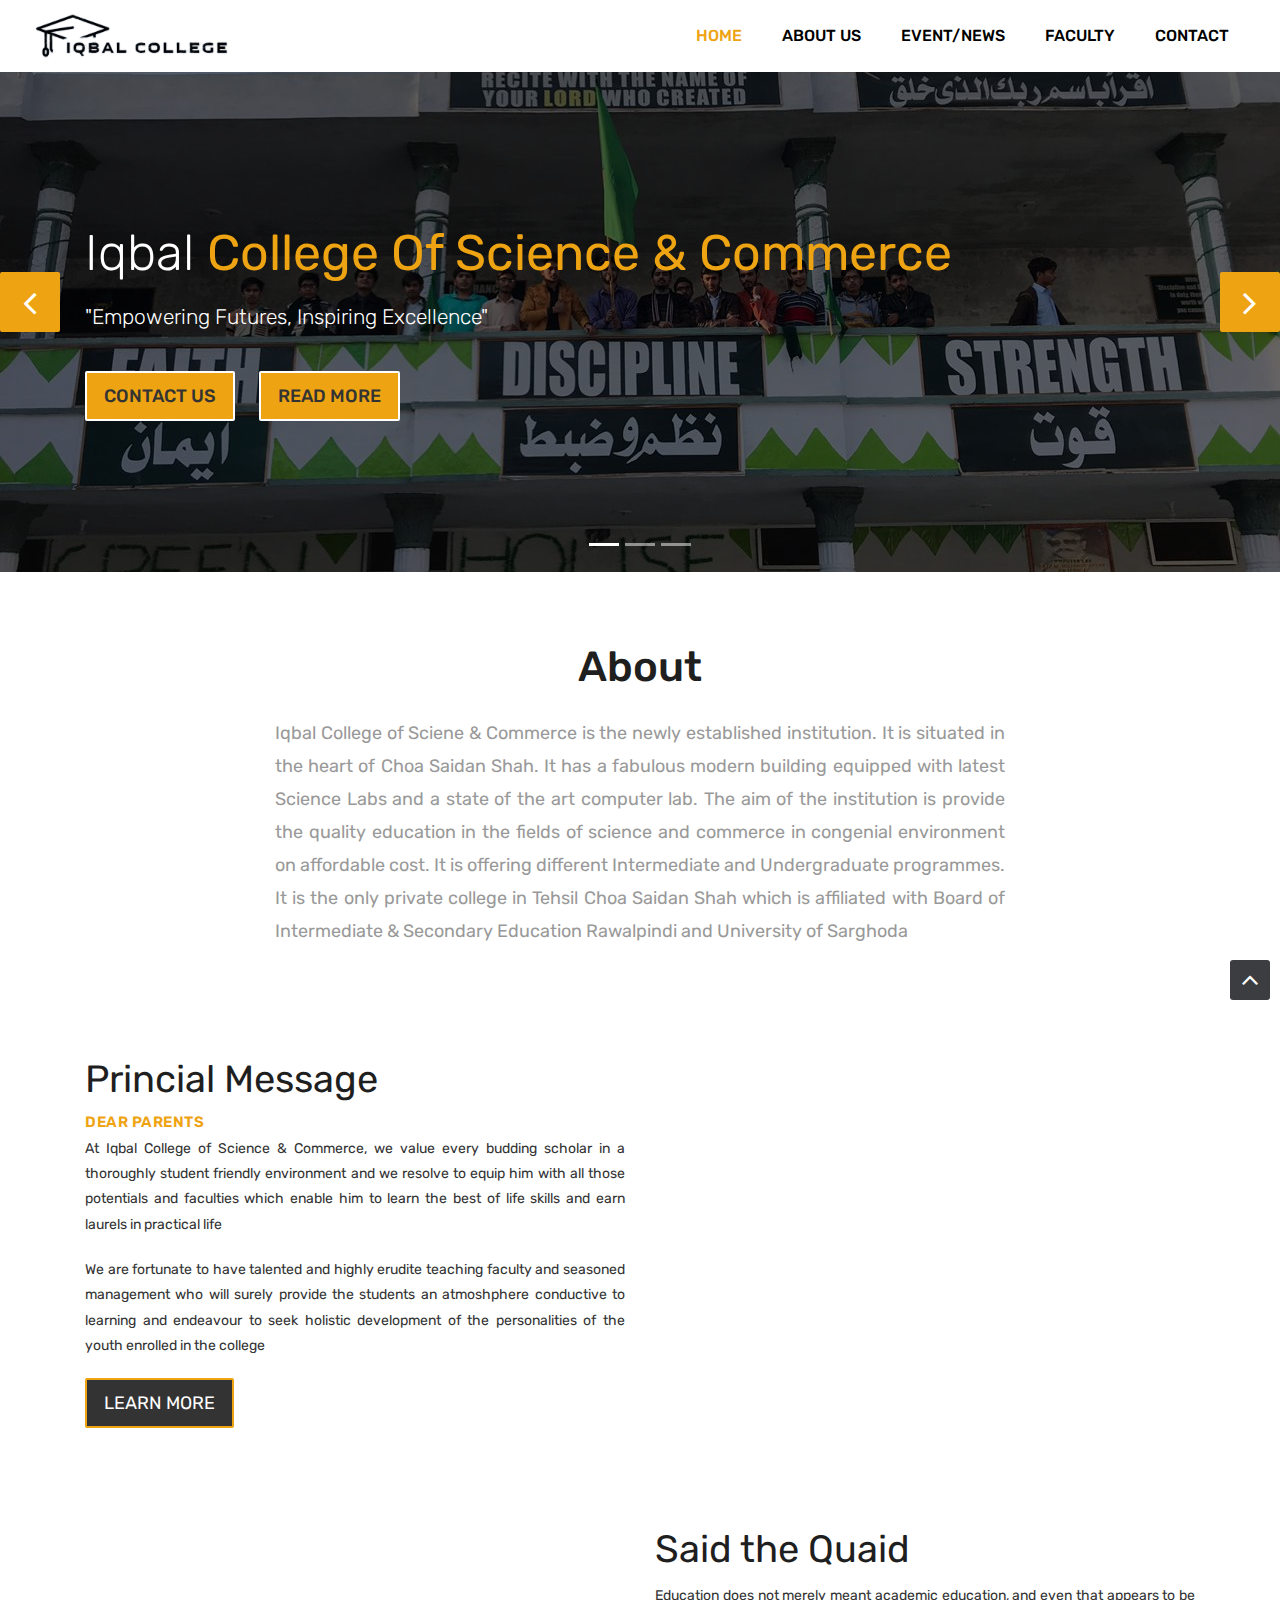
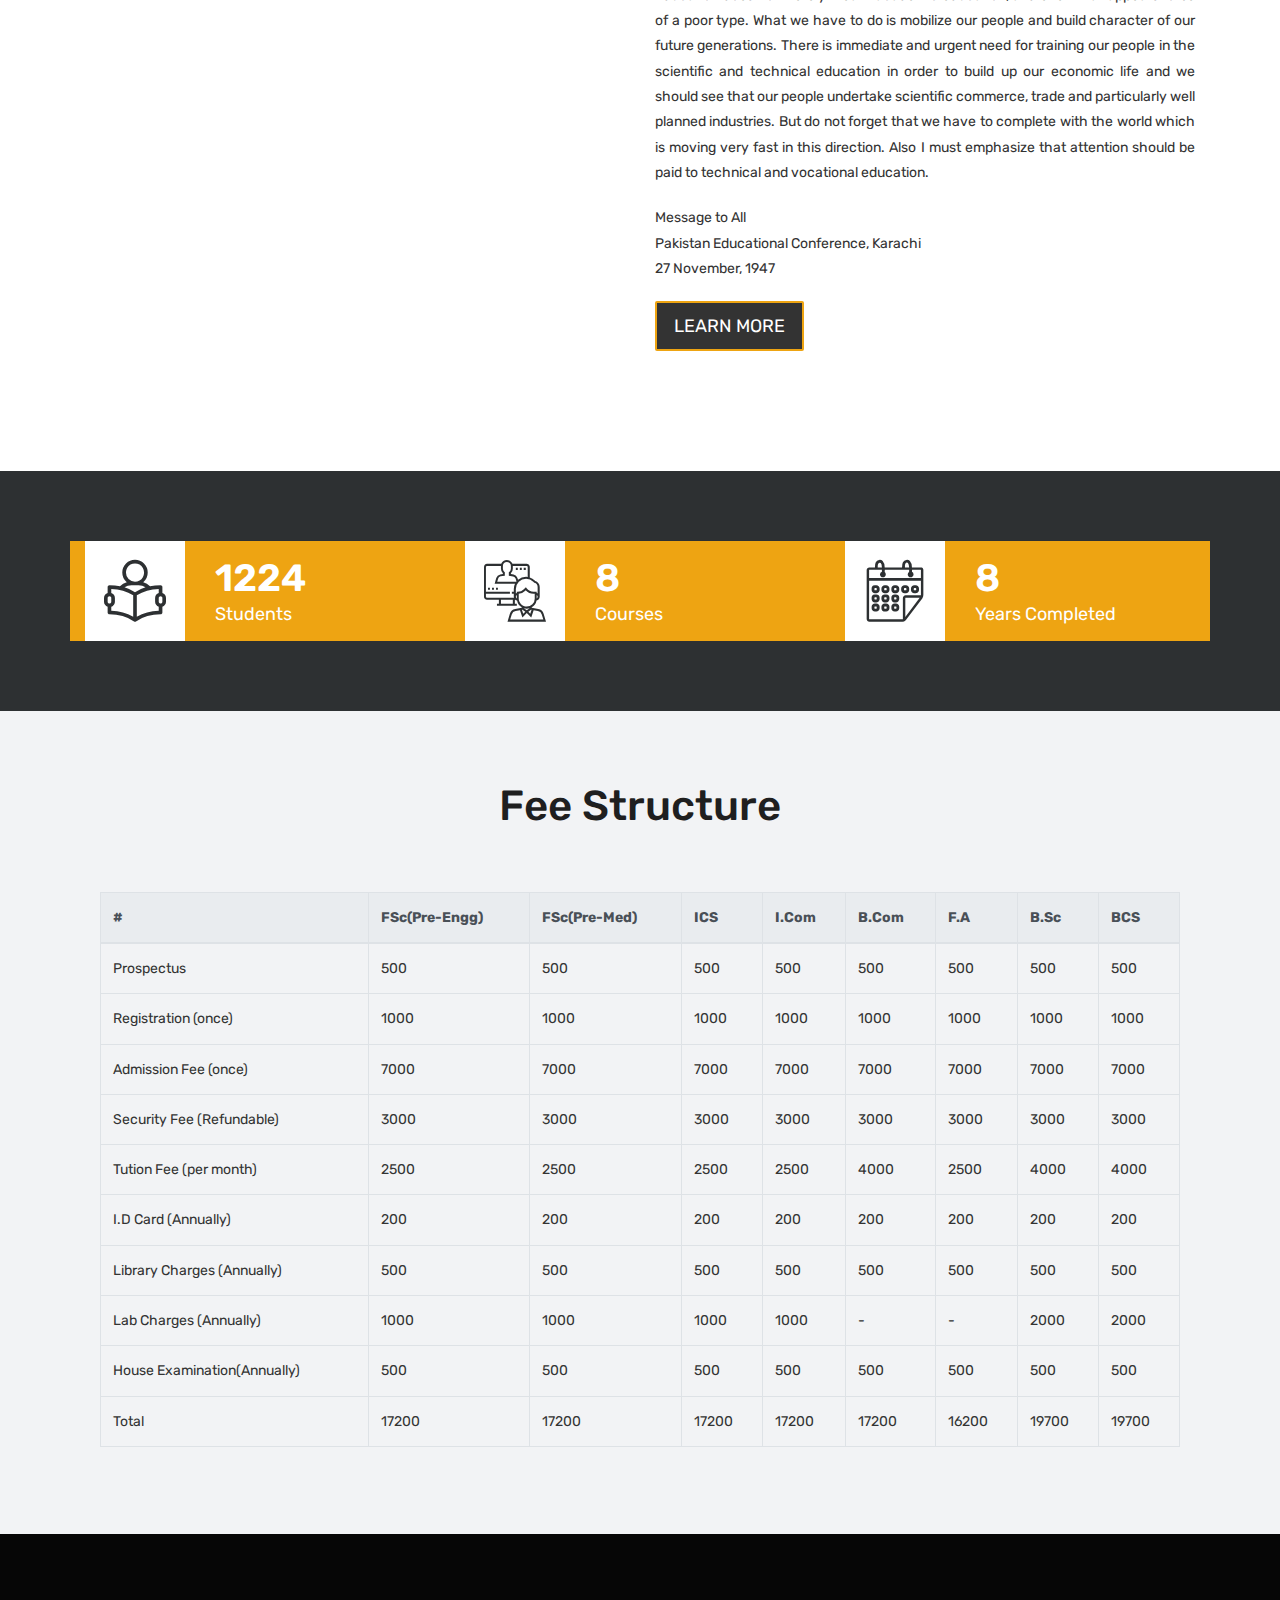
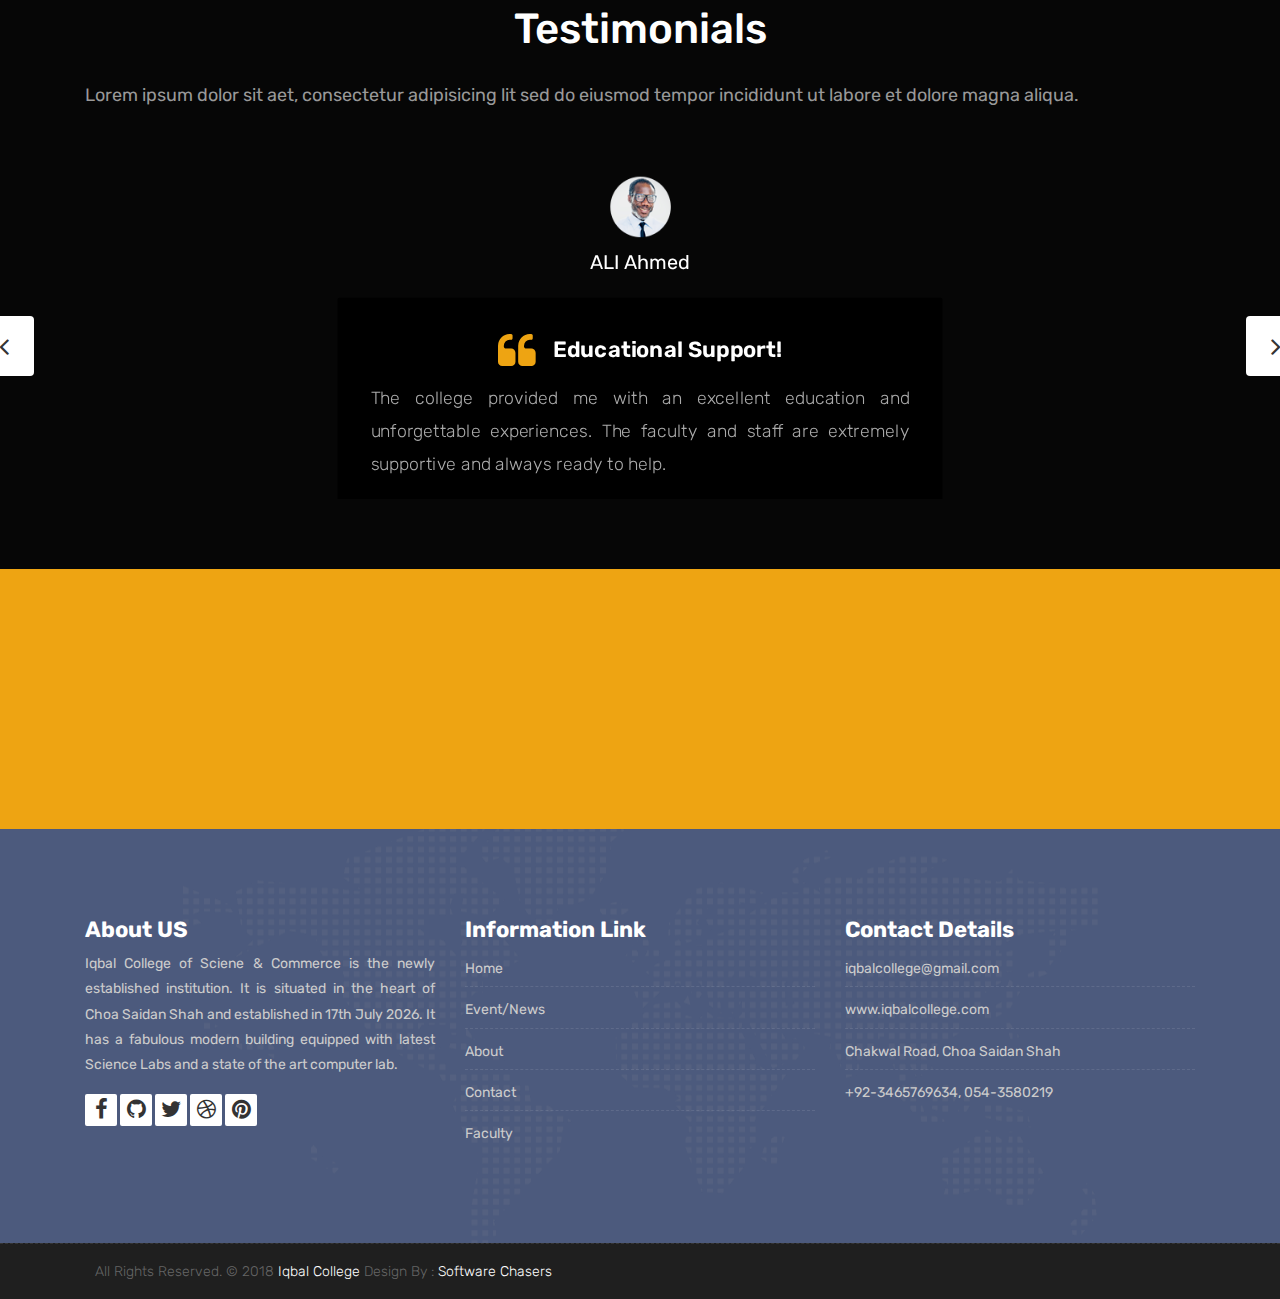
==== index.html @ b876d379 "favicon changed" ====
<!DOCTYPE html>
<html lang="en">

    <!-- Basic -->
    <meta charset="utf-8">
    <meta http-equiv="X-UA-Compatible" content="IE=edge">   
   
    <!-- Mobile Metas -->
    <meta name="viewport" content="width=device-width, initial-scale=1">
 
     <!-- Site Metas -->
    <title>Iqbal College Choa Saidan</title>  
    <meta name="keywords" content="">
    <meta name="description" content="">
    <meta name="author" content="">

    <!-- Site Icons -->
    <link rel="shortcut icon" href="images/logo1.png" type="image/x-icon" />
    <link rel="apple-touch-icon" href="images/apple-touch-icon.png">

    <!-- Bootstrap CSS -->
    <link rel="stylesheet" href="css/bootstrap.min.css">
    <!-- Site CSS -->
    <link rel="stylesheet" href="style.css">
    <!-- ALL VERSION CSS -->
    <link rel="stylesheet" href="css/versions.css">
    <!-- Responsive CSS -->
    <link rel="stylesheet" href="css/responsive.css">
    <!-- Custom CSS -->
    <link rel="stylesheet" href="css/custom.css">

    <!-- Modernizer for Portfolio -->
    <script src="js/modernizer.js"></script>

   

</head>
<body class="host_version"> 

	<!-- Modal -->
	<div class="modal fade" id="login" tabindex="-1" role="dialog" aria-labelledby="myModalLabel">
	  <div class="modal-dialog modal-dialog-centered modal-lg" role="document">
		<div class="modal-content">
			<div class="modal-header tit-up">
				<button type="button" class="close" data-dismiss="modal" aria-hidden="true">&times;</button>
				<h4 class="modal-title">Customer Login</h4>
			</div>
			<div class="modal-body customer-box">
				<!-- Nav tabs -->
				<ul class="nav nav-tabs">
					<li><a class="active" href="#Login" data-toggle="tab">Login</a></li>
					<li><a href="#Registration" data-toggle="tab">Registration</a></li>
				</ul>
				<!-- Tab panes -->
				<div class="tab-content">
					<div class="tab-pane active" id="Login">
						<form role="form" class="form-horizontal">
							<div class="form-group">
								<div class="col-sm-12">
									<input class="form-control" id="email1" placeholder="Name" type="text">
								</div>
							</div>
							<div class="form-group">
								<div class="col-sm-12">
									<input class="form-control" id="exampleInputPassword1" placeholder="Email" type="email">
								</div>
							</div>
							<div class="row">
								<div class="col-sm-10">
									<button type="submit" class="btn btn-light btn-radius btn-brd grd1">
										Submit
									</button>
									<a class="for-pwd" href="javascript:;">Forgot your password?</a>
								</div>
							</div>
						</form>
					</div>
					<div class="tab-pane" id="Registration">
						<form role="form" class="form-horizontal">
							<div class="form-group">
								<div class="col-sm-12">
									<input class="form-control" placeholder="Name" type="text">
								</div>
							</div>
							<div class="form-group">
								<div class="col-sm-12">
									<input class="form-control" id="email" placeholder="Email" type="email">
								</div>
							</div>
							<div class="form-group">
								<div class="col-sm-12">
									<input class="form-control" id="mobile" placeholder="Mobile" type="email">
								</div>
							</div>
							<div class="form-group">
								<div class="col-sm-12">
									<input class="form-control" id="password" placeholder="Password" type="password">
								</div>
							</div>
							<div class="row">							
								<div class="col-sm-10">
									<button type="button" class="btn btn-light btn-radius btn-brd grd1">
										Save &amp; Continue
									</button>
									<button type="button" class="btn btn-light btn-radius btn-brd grd1">
										Cancel</button>
								</div>
							</div>
						</form>
					</div>
				</div>
			</div>
		</div>
	  </div>
	</div>

    <!-- LOADER -->
	<div id="preloader">
		<div class="loader-container">
			<div class="progress-br float shadow">
				<div class="progress__item"></div>
			</div>
		</div>
	</div>
	<!-- END LOADER -->	
	
	<!-- Start header -->
	<header class="top-navbar">
		<nav class="navbar navbar-expand-lg navbar-light bg-light">
			<div class="container-fluid">
				<a class="navbar-brand" href="index.html">
					<img src="images/logo4.png" width="200px" height="50px" alt="" />
				</a>
				<button class="navbar-toggler" type="button" data-toggle="collapse" data-target="#navbars-host" aria-controls="navbars-rs-food" aria-expanded="false" aria-label="Toggle navigation">
					<span class="icon-bar"></span>
                    <span class="icon-bar"></span>
                    <span class="icon-bar"></span>
				</button>
				<div class="collapse navbar-collapse" id="navbars-host">
					<ul class="navbar-nav ml-auto">
						<li class="nav-item active"><a class="nav-link" href="index.html">Home</a></li>
						<li class="nav-item"><a class="nav-link" href="about.html">About Us</a></li>
						<!-- <li class="nav-item dropdown">
							<a class="nav-link dropdown-toggle" href="#" id="dropdown-a" data-toggle="dropdown">Course </a>
							<div class="dropdown-menu" aria-labelledby="dropdown-a">
								<a class="dropdown-item" href="course-grid-2.html">General Science/ICS</a>
								<a class="dropdown-item" href="course-grid-3.html">FSc Pre(engg)</a>
								<a class="dropdown-item" href="course-grid-4.html">FSc Pre(med)</a>
							</div>
						</li> -->
						<li class="nav-item dropdown">
							<a class="nav-link dropdown-toggle" href="#" id="dropdown-a" data-toggle="dropdown">Event/News </a>
							<div class="dropdown-menu" aria-labelledby="dropdown-a">
								<a class="dropdown-item" href="blog.html">News/Events </a>
								<!-- <a class="dropdown-item" href="blog-single.html">Blog single </a> -->
							</div>
						</li>
						<li class="nav-item"><a class="nav-link" href="teachers.html">Faculty</a></li>
						<!-- <li class="nav-item"><a class="nav-link" href="pricing.html">Pricing</a></li> -->
						<li class="nav-item"><a class="nav-link" href="contact.html">Contact</a></li>
					</ul>
					<!-- <ul class="nav navbar-nav navbar-right">
                        <li><a class="hover-btn-new log orange" href="#" data-toggle="modal" data-target="#login"><span>Book Now</span></a></li>
                    </ul> -->
				</div>
			</div>
		</nav>
	</header>
	<!-- End header -->
	
	<div id="carouselExampleControls" class="carousel slide bs-slider box-slider" data-ride="carousel" data-pause="hover" data-interval="false" >
		<!-- Indicators -->
		<ol class="carousel-indicators">
			<li data-target="#carouselExampleControls" data-slide-to="0" class="active"></li>
			<li data-target="#carouselExampleControls" data-slide-to="1"></li>
			<li data-target="#carouselExampleControls" data-slide-to="2"></li>
		</ol>
		<div class="carousel-inner" role="listbox">
			<div class="carousel-item">
				<div id="home" class="first-section" style="background-image:url('images/header1.jpg');">
					<div class="dtab">
						<div class="container">
							<div class="row">
								<div class="col-md-12 col-sm-12 text-right">
									<div class="big-tagline">
										<!-- <h2><strong>Iqbal</strong> College of Science & Commerce</h2>
										<p class="lead">"Empowering Futures, Inspiring Excellence" </p>
											<a href="contact.html" class="hover-btn-new"><span>Contact Us</span></a>
											&nbsp;&nbsp;&nbsp;&nbsp;&nbsp;&nbsp;
											<a href="about.html" class="hover-btn-new"><span>Read More</span></a> -->
									</div>
								</div>
							</div><!-- end row -->            
						</div><!-- end container -->
					</div>
				</div><!-- end section -->
			</div>
			<div class="carousel-item active">
				<div id="home" class="first-section" style="background-image:url('images/header3.jpg');">
					<div class="dtab">
						<div class="container">
							<div class="row">
								<div class="col-md-12 col-sm-12 text-left">
									<div class="big-tagline">
										<h2 data-animation="animated zoomInRight">Iqbal <strong>College of Science & Commerce</strong></h2>
										<p class="lead" data-animation="animated fadeInLeft">"Empowering Futures, Inspiring Excellence"</p>
											<a href="contact.html" class="hover-btn-new"><span>Contact Us</span></a>
											&nbsp;&nbsp;&nbsp;&nbsp;&nbsp;&nbsp;
											<a href="about.html" class="hover-btn-new"><span>Read More</span></a>
									</div>
								</div>
							</div><!-- end row -->            
						</div><!-- end container -->
					</div>
				</div><!-- end section -->
			</div>
			<div class="carousel-item">
				<div id="home" class="first-section" style="background-image:url('images/header2.jpg');">
					<div class="dtab">
						<div class="container">
							<div class="row">
								<div class="col-md-12 col-sm-12 text-center">
									<div class="big-tagline">
										<!-- <h2 data-animation="animated zoomInRight"><strong>Iqbal</strong>College Of Science & Commerce </h2>
										<p class="lead" data-animation="animated fadeInLeft">"Empowering Futures, Inspiring Excellence"</p>
											<a href="contact.html" class="hover-btn-new"><span>Contact Us</span></a>
											&nbsp;&nbsp;&nbsp;&nbsp;&nbsp;&nbsp;
											<a href="about.html" class="hover-btn-new"><span>Read More</span></a> -->
									</div>
								</div>
							</div><!-- end row -->            
						</div><!-- end container -->
					</div>
				</div><!-- end section -->
			</div>
			<!-- Left Control -->
			<a class="new-effect carousel-control-prev" href="#carouselExampleControls" role="button" data-slide="prev">
				<span class="fa fa-angle-left" aria-hidden="true"></span>
				<span class="sr-only">Previous</span>
			</a>

			<!-- Right Control -->
			<a class="new-effect carousel-control-next" href="#carouselExampleControls" role="button" data-slide="next">
				<span class="fa fa-angle-right" aria-hidden="true"></span>
				<span class="sr-only">Next</span>
			</a>
		</div>
	</div>
	
    <div id="overviews" class="section wb">
        <div class="container">
            <div class="section-title row text-center">
                <div class="col-md-8 offset-md-2">
                    <h3>About</h3>
                    <p class="lead">Iqbal College of Sciene & Commerce is the newly established institution. It is situated in the heart of Choa Saidan Shah. It has a fabulous modern building equipped with latest Science Labs and a state of the art computer lab. The aim of the institution is provide the quality education in the fields of science and commerce in congenial environment on affordable cost. It is offering different Intermediate and Undergraduate programmes. It is the only private college in Tehsil Choa Saidan Shah which is affiliated with Board of Intermediate & Secondary Education Rawalpindi and University of Sarghoda</p>
                </div>
            </div><!-- end title -->
        
            <div class="row align-items-center">
                <div class="col-xl-6 col-lg-6 col-md-12 col-sm-12">
                    <div class="message-box">
                    	<h2>Princial Message</h2>
                        <h4>Dear Parents</h4>
                        <p style="text-align: justify;">At Iqbal College of Science & Commerce, we value every budding scholar in a thoroughly student friendly environment and we resolve to equip him with all those potentials and faculties which enable him to learn the best of life skills and earn laurels in practical life</p>

                        <p style="text-align: justify;"> We are fortunate to have talented and highly erudite teaching faculty and seasoned management who will surely provide the students an atmoshphere conductive to learning and endeavour to seek holistic development of the personalities of the youth enrolled in the college </p>

                        <a href="#" class="hover-btn-new orange"><span>Learn More</span></a>
                    </div><!-- end messagebox -->
                </div><!-- end col -->
				
				<div class="col-xl-6 col-lg-6 col-md-12 col-sm-12">
                    <div class="post-media wow fadeIn">
                        <img src="images/principal.png" alt="" class="img-fluid img-rounded">
                    </div><!-- end media -->
                </div><!-- end col -->
			</div>
			<div class="row align-items-center">
				<div class="col-xl-6 col-lg-6 col-md-12 col-sm-12">
                    <div class="post-media wow fadeIn">
                        <img src="images/quaid.png" alt="" class="img-fluid img-rounded">
                    </div><!-- end media -->
                </div><!-- end col -->
				
				<div class="col-xl-6 col-lg-6 col-md-12 col-sm-12">
                    <div class="message-box">
                        <h2>Said the Quaid</h2>
                        <p style="text-align: justify;">Education does not merely meant academic education, and even that appears to be of a poor type. What we have to do is mobilize our people and build character of our future generations. There is immediate and urgent need for training our people in the scientific and technical education in order to build up our economic life and we should see that our people undertake scientific commerce, trade and particularly well planned industries. But do not forget that we have to complete with the world which is moving very fast in this direction. Also I must emphasize that attention should be paid to technical and vocational education.</p>

                        <p> Message to All <br> Pakistan Educational Conference, Karachi<br>
                        27 November, 1947</p>

                        <a href="#" class="hover-btn-new orange"><span>Learn More</span></a>
                    </div><!-- end messagebox -->
                </div><!-- end col -->
				
            </div><!-- end row -->
        </div><!-- end container -->
    </div><!-- end section -->

    <!-- <section class="section lb page-section">
		<div class="container">
			 <div class="section-title row text-center">
                <div class="col-md-8 offset-md-2">
                    <h3>Our history</h3>
                    <p class="lead">Lorem Ipsum dolroin gravida nibh vel velit auctor aliquet. Aenean sollicitudin, lorem quis bibendum auctor, nisi elit consequat ipsum, nec sagittis sem!</p>
                </div>
            </div>
			<div class="timeline">
				<div class="timeline__wrap">
					<div class="timeline__items">
						<div class="timeline__item">
							<div class="timeline__content img-bg-01">
								<h2>2018</h2>
								<p>Lorem ipsum dolor sit amet, consectetur adipiscing elit. Integer dignissim neque condimentum lacus dapibus. Lorem
									ipsum dolor sit amet, consectetur adipiscing elit.</p>
							</div>
						</div>
						<div class="timeline__item">
							<div class="timeline__content img-bg-02">
								<h2>2015</h2>
								<p>Lorem ipsum dolor sit amet, consectetur adipiscing elit. Integer dignissim neque condimentum lacus dapibus. Lorem
									ipsum dolor sit amet, consectetur adipiscing elit.</p>
							</div>
						</div>
						<div class="timeline__item">
							<div class="timeline__content img-bg-03">
								<h2>2014</h2>
								<p>Lorem ipsum dolor sit amet, consectetur adipiscing elit. Integer dignissim neque condimentum lacus dapibus. Lorem
									ipsum dolor sit amet, consectetur adipiscing elit.</p>
							</div>
						</div>
						<div class="timeline__item">
							<div class="timeline__content img-bg-04">
								<h2>2012</h2>
								<p>Lorem ipsum dolor sit amet, consectetur adipiscing elit. Integer dignissim neque condimentum lacus dapibus. Lorem
									ipsum dolor sit amet, consectetur adipiscing elit.</p>
							</div>
						</div>
						<div class="timeline__item">
							<div class="timeline__content img-bg-01">
								<h2>2010</h2>
								<p>Lorem ipsum dolor sit amet, consectetur adipiscing elit. Integer dignissim neque condimentum lacus dapibus. Lorem
									ipsum dolor sit amet, consectetur adipiscing elit.</p>
							</div>
						</div>
						<div class="timeline__item">
							<div class="timeline__content img-bg-02">
								<h2>2007</h2>
								<p>Lorem ipsum dolor sit amet, consectetur adipiscing elit. Integer dignissim neque condimentum lacus dapibus. Lorem
									ipsum dolor sit amet, consectetur adipiscing elit.</p>
							</div>
						</div>
						<div class="timeline__item">
							<div class="timeline__content img-bg-03">
								<h2>2004</h2>
								<p>Lorem ipsum dolor sit amet, consectetur adipiscing elit. Integer dignissim neque condimentum lacus dapibus. Lorem
									ipsum dolor sit amet, consectetur adipiscing elit.</p>
							</div>
						</div>
						<div class="timeline__item">
							<div class="timeline__content img-bg-04">
								<h2>2002</h2>
								<p>Lorem ipsum dolor sit amet, consectetur adipiscing elit. Integer dignissim neque condimentum lacus dapibus. Lorem
									ipsum dolor sit amet, consectetur adipiscing elit.</p>
							</div>
						</div>
					</div>
				</div>
			</div>
		</div>
	</section> -->

	<div class="section cl">
		<div class="container">
			<div class="row text-left stat-wrap">
				<div class="col-md-4 col-sm-4 col-xs-12">
					<span data-scroll class="global-radius icon_wrap effect-1 alignleft"><i class="flaticon-study"></i></span>
					<p class="stat_count">12000</p>
					<h3>Students</h3>
				</div><!-- end col -->

				<div class="col-md-4 col-sm-4 col-xs-12">
					<span data-scroll class="global-radius icon_wrap effect-1 alignleft"><i class="flaticon-online"></i></span>
					<p class="stat_count">8</p>
					<h3>Courses</h3>
				</div><!-- end col -->

				<div class="col-md-4 col-sm-4 col-xs-12">
					<span data-scroll class="global-radius icon_wrap effect-1 alignleft"><i class="flaticon-years"></i></span>
					<p class="stat_count">8</p>
					<h3>Years Completed</h3>
				</div><!-- end col -->
			</div><!-- end row -->
		</div><!-- end container -->
	</div><!-- end section -->

    <div id="plan" class="section lb">
        <div class="container">
            <div class="section-title text-center">
                <h3>Fee Structure</h3>
               <!--  <p>Lorem ipsum dolor sit aet, consectetur adipisicing lit sed do eiusmod tempor incididunt ut labore et dolore magna aliqua. </p> -->
            </div><!-- end title -->

            <!-- <div class="row">
                <div class="col-md-6 offset-md-3">
                    <div class="message-box">
                        <ul class="nav nav-pills nav-stacked" id="myTabs">
                            <li><a class="active" href="#tab1" data-toggle="pill">Science</a></li>
                            <li><a href="#tab2" data-toggle="pill">Arts & Commerce</a></li>
                        </ul>
                    </div>
                </div>
            </div> -->
            <div class="container mt-5">
			    <div class="table-responsive">
			        <table class="table table-bordered table-hover">
			            <thead class="thead-light">
			                <tr>
			                    <th>#</th>
			                    <th>FSc(Pre-Engg)</th>
			                    <th>FSc(Pre-Med)</th>
			                    <th>ICS</th>
			                    <th>I.Com</th>
			                    <th>B.Com</th>
			                    <th>F.A</th>
			                    <th>B.Sc</th>
			                    <th>BCS</th>
			                </tr>
			            </thead>
			            <tbody>
			                <tr>
			                    <td>Prospectus</td>
			                    <td>500</td>
			                    <td>500</td>
			                    <td>500</td>
			                    <td>500</td>
			                    <td>500</td>
			                    <td>500</td>
			                    <td>500</td>
			                    <td>500</td>
			                </tr>
			                <tr>
			                    <td>Registration (once)</td>
			                    <td>1000</td>
			                    <td>1000</td>
			                    <td>1000</td>
			                    <td>1000</td>
			                    <td>1000</td>
			                    <td>1000</td>
			                    <td>1000</td>
			                    <td>1000</td>
			                </tr>
			                <tr>
			                    <td>Admission Fee (once)</td>
			                    <td>7000</td>
			                    <td>7000</td>
			                    <td>7000</td>
			                    <td>7000</td>
			                    <td>7000</td>
			                    <td>7000</td>
			                    <td>7000</td>
			                    <td>7000</td>
			                </tr>
			                <tr>
			                    <td>Security Fee (Refundable)</td>
			                    <td>3000</td>
			                    <td>3000</td>
			                    <td>3000</td>
			                    <td>3000</td>
			                    <td>3000</td>
			                    <td>3000</td>
			                    <td>3000</td>
			                    <td>3000</td>
			                </tr>
			                <tr>
			                    <td>Tution Fee (per month)</td>
			                    <td>2500</td>
			                    <td>2500</td>
			                    <td>2500</td>
			                    <td>2500</td>
			                    <td>4000</td>
			                    <td>2500</td>
			                    <td>4000</td>
			                    <td>4000</td>
			                </tr>
			                <tr>
			                    <td>I.D Card (Annually)</td>
			                    <td>200</td>
			                    <td>200</td>
			                    <td>200</td>
			                    <td>200</td>
			                    <td>200</td>
			                    <td>200</td>
			                    <td>200</td>
			                    <td>200</td>
			                </tr>
			                <tr>
			                    <td>Library Charges (Annually)</td>
			                    <td>500</td>
			                    <td>500</td>
			                    <td>500</td>
			                    <td>500</td>
			                    <td>500</td>
			                    <td>500</td>
			                    <td>500</td>
			                    <td>500</td>
			                </tr>
			                <tr>
			                    <td>Lab Charges (Annually)</td>
			                    <td>1000</td>
			                    <td>1000</td>
			                    <td>1000</td>
			                    <td>1000</td>
			                    <td>-</td>
			                    <td>-</td>
			                    <td>2000</td>
			                    <td>2000</td>
			                </tr>
			                <tr>
			                    <td>House Examination(Annually)</td>
			                    <td>500</td>
			                    <td>500</td>
			                    <td>500</td>
			                    <td>500</td>
			                    <td>500</td>
			                    <td>500</td>
			                    <td>500</td>
			                    <td>500</td>
			                </tr>
			                <tr>
			                    <td>Total</td>
			                    <td>17200</td>
			                    <td>17200</td>
			                    <td>17200</td>
			                    <td>17200</td>
			                    <td>17200</td>
			                    <td>16200</td>
			                    <td>19700</td>
			                    <td>19700</td>			                			                   
			                </tr>
			                <!-- Add more rows as needed -->
			            </tbody>
			        </table>
			    </div>
			</div>

           <!--  <hr class="invis"> -->

            <div class="row">
                <div class="col-md-12">
                    <div class="tab-content">
                        <div class="tab-pane active fade show" id="tab1">
                            <div class="row text-center">
                                <div class="col-md-4">
                                    <div class="pricing-table pricing-table-highlighted">
                                       <!--  <div class="pricing-table-header grd1">
                                            <h2>FSc(Pre Engg)</h2>
                                            <h3>per month & admission charges</h3>
                                        </div>
                                        <div class="pricing-table-space"></div>
                                        <div class="pricing-table-features">
                                            <p> <i class="fa fa-envelope-o"> </i> <strong>500 |</strong> Prospectus</p>
                                            <p><i class="fa fa-rocket"></i> <strong>1000 |</strong> Registration(once)</p>
                                            <p><i class="fa fa-database"></i> <strong>7000 |</strong> Admission Fee(once)</p>
                                            <p>y<strong>3000 |</strong> Security Refundable</p>
                                            <p><i class="fa fa-life-ring"></i> <strong>2500 |</strong> Tution Fee(per month)</p>
                                            <p><i class="fa fa-life-ring"></i> <strong> 200 |</strong> ID Card(annually)</p>
                                            <p><i class="fa fa-life-ring"></i> <strong>1000 |</strong> Seminars & Workshop (annually)</p>
                                            <p><i class="fa fa-life-ring"></i> <strong>500 |</strong> Library (annually)</p>
                                            <p><i class="fa fa-life-ring"></i> <strong>1000 |</strong> Lab Charges(annually)</p>
                                            <p><i class="fa fa-life-ring"></i> <strong>500 |</strong>Examination(annually)</p>
                                            <p><i class="fa fa-life-ring"></i> <strong>17200 |</strong> Total</p>
                                        </div>
                                        <div class="pricing-table-sign-up">
                                            <a href="#" class="hover-btn-new orange"><span>Order Now</span></a>
                                        </div> -->
                                    </div>
                                </div>
                                <div class="col-md-4">
                                    <div class="pricing-table pricing-table-highlighted">
                                        <!-- <div class="pricing-table-header grd1">
                                            <h2>FSc(pre med)</h2>
                                            <h3>per month & admission charges</h3>
                                        </div>
                                        <div class="pricing-table-space"></div>
                                       <div class="pricing-table-features">
                                            <p> <i class="fa fa-envelope-o"> </i> <strong>500 |</strong> Prospectus</p>
                                            <p><i class="fa fa-rocket"></i> <strong>1000 |</strong> Registration(once)</p>
                                            <p><i class="fa fa-database"></i> <strong>7000 |</strong> Admission Fee(once)</p>
                                            <p><i class="fa fa-link"></i> <strong>3000 |</strong> Security Refundable</p>
                                            <p><i class="fa fa-life-ring"></i> <strong>2500 |</strong> Tution Fee(per month)</p>
                                            <p><i class="fa fa-life-ring"></i> <strong> 200 |</strong> ID Card(annually)</p>
                                            <p><i class="fa fa-life-ring"></i> <strong>1000 |</strong> Seminars & Workshop (annually)</p>
                                            <p><i class="fa fa-life-ring"></i> <strong>500 |</strong> Library (annually)</p>
                                            <p><i class="fa fa-life-ring"></i> <strong>1000 |</strong> Lab Charges(annually)</p>
                                            <p><i class="fa fa-life-ring"></i> <strong>500 |</strong>Examination(annually)</p>
                                            <p><i class="fa fa-life-ring"></i> <strong>17200 |</strong> Total</p>
                                        </div>
                                        <div class="pricing-table-sign-up">
                                            <a href="#" class="hover-btn-new orange"><span>Order Now</span></a>
                                        </div> -->
                                    </div>
                                </div>

                                <div class="col-md-4">
                                    <div class="pricing-table pricing-table-highlighted">
                                       <!--  <div class="pricing-table-header grd1">
                                            <h2>$85</h2>
                                            <h3>per month</h3>
                                        </div>
                                        <div class="pricing-table-space"></div>
                                        <div class="pricing-table-features">
                                            <p><i class="fa fa-envelope-o"></i> <strong>250</strong> Email Addresses</p>
                                            <p><i class="fa fa-rocket"></i> <strong>125GB</strong> of Storage</p>
                                            <p><i class="fa fa-database"></i> <strong>140</strong> Databases</p>
                                            <p><i class="fa fa-link"></i> <strong>60</strong> Domains</p>
                                            <p><i class="fa fa-life-ring"></i> <strong>24/7 Unlimited</strong> Support</p>
                                        </div>
                                        <div class="pricing-table-sign-up">
                                            <a href="#" class="hover-btn-new orange"><span>Order Now</span></a>
                                        </div> -->
                                    </div>
                                </div>
                            </div>
                        </div>

                        <div class="tab-pane fade" id="tab2">
                            <div class="row text-center">
                                <div class="col-md-4">
                                    <div class="pricing-table pricing-table-highlighted">
                                       <!--  <div class="pricing-table-header grd1">
                                            <h2>$477</h2>
                                            <h3>Year</h3>
                                        </div>
                                        <div class="pricing-table-space"></div>
                                        <div class="pricing-table-features">
                                            <p><i class="fa fa-envelope-o"></i> <strong>250</strong> Email Addresses</p>
                                            <p><i class="fa fa-rocket"></i> <strong>125GB</strong> of Storage</p>
                                            <p><i class="fa fa-database"></i> <strong>140</strong> Databases</p>
                                            <p><i class="fa fa-link"></i> <strong>60</strong> Domains</p>
                                            <p><i class="fa fa-life-ring"></i> <strong>24/7 Unlimited</strong> Support</p>
                                        </div>
                                        <div class="pricing-table-sign-up">
                                            <a href="#" class="hover-btn-new orange"><span>Order Now</span></a>
                                        </div> -->
                                    </div>
                                </div>
                                <div class="col-md-4">
                                    <div class="pricing-table pricing-table-highlighted">
                                       <!--  <div class="pricing-table-header grd1">
                                            <h2>$485</h2>
                                            <h3>Year</h3>
                                        </div>
                                        <div class="pricing-table-space"></div>
                                        <div class="pricing-table-features">
                                            <p><i class="fa fa-envelope-o"></i> <strong>150</strong> Email Addresses</p>
                                            <p><i class="fa fa-rocket"></i> <strong>65GB</strong> of Storage</p>
                                            <p><i class="fa fa-database"></i> <strong>60</strong> Databases</p>
                                            <p><i class="fa fa-link"></i> <strong>30</strong> Domains</p>
                                            <p><i class="fa fa-life-ring"></i> <strong>24/7 Unlimited</strong> Support</p>
                                        </div>
                                        <div class="pricing-table-sign-up">
                                            <a href="#" class="hover-btn-new orange"><span>Order Now</span></a>
                                        </div> -->
                                    </div>
                                </div>

                                <div class="col-md-4">
                                    <div class="pricing-table pricing-table-highlighted">
                                        <!-- <div class="pricing-table-header grd1">
                                            <h2>$500</h2>
                                            <h3>Year</h3>
                                        </div>
                                        <div class="pricing-table-space"></div>
                                        <div class="pricing-table-features">
                                            <p><i class="fa fa-envelope-o"></i> <strong>250</strong> Email Addresses</p>
                                            <p><i class="fa fa-rocket"></i> <strong>125GB</strong> of Storage</p>
                                            <p><i class="fa fa-database"></i> <strong>140</strong> Databases</p>
                                            <p><i class="fa fa-link"></i> <strong>60</strong> Domains</p>
                                            <p><i class="fa fa-life-ring"></i> <strong>24/7 Unlimited</strong> Support</p>
                                        </div>
                                        <div class="pricing-table-sign-up">
                                            <a href="#" class="hover-btn-new orange"><span>Order Now</span></a>
                                        </div> -->
                                    </div>
                                </div>
                            </div>>
                        </div>
                    </div>
                </div>
            </div>
        </div>
    </div>

    <div id="testimonials" class="parallax section db parallax-off" style="background-image:url('images/sports2.jpg');">
        <div class="container">
            <div class="section-title text-center">
                <h3>Testimonials</h3>
                <p>Lorem ipsum dolor sit aet, consectetur adipisicing lit sed do eiusmod tempor incididunt ut labore et dolore magna aliqua. </p>
            </div><!-- end title -->

            <div class="row">
                <div class="col-md-12 col-sm-12">
                    <div class="testi-carousel owl-carousel owl-theme">
                        <div class="testimonial clearfix">
							<div class="testi-meta">
                                <img src="images/testi_01.png" alt="" class="img-fluid">
                                <h4>ALI Ahmed </h4>
                            </div>
                            <div class="desc">
                                <h3><i class="fa fa-quote-left"></i> Educational Support!</h3>
                                <p class="lead">The college provided me with an excellent education and unforgettable experiences. The faculty and staff are extremely supportive and always ready to help.</p>
                            </div>
                            <!-- end testi-meta -->
                        </div>
                        <!-- end testimonial -->

                        <div class="testimonial clearfix">
							<div class="testi-meta">
                                <img src="images/testi_02.png" alt="" class="img-fluid">
                                <h4>Asad Ali </h4>
                            </div>
                            <div class="desc">
                                <h3><i class="fa fa-quote-left"></i> Environment Friendly!</h3>
                                <p class="lead">I had the best time of my life here. The campus is beautiful, and there are so many opportunities for personal and professional growth.</p>
                            </div>
                            <!-- end testi-meta -->
                        </div>
                        <!-- end testimonial -->

                        <div class="testimonial clearfix">
							<div class="testi-meta">
                                <img src="images/testi_03.png" alt="" class="img-fluid ">
                                <h4>Mudassar Asghar </h4>
                            </div>
                            <div class="desc">
                                <h3><i class="fa fa-quote-left"></i> Great & Talented Team!</h3>
                                <p class="lead">The master-builder of human happines no one rejects, dislikes avoids pleasure itself, because it is very pursue pleasure. </p>
                            </div>
                            <!-- end testi-meta -->
                        </div>
                        <!-- end testimonial -->
                    </div><!-- end carousel -->
                </div><!-- end col -->
            </div><!-- end row -->
        </div><!-- end container -->
    </div><!-- end section -->

    <div class="parallax section dbcolor">
        <div class="container">
            <div class="row logos">
                <div class="col-md-2 col-sm-2 col-xs-6 wow fadeInUp">
                    <a href="#"><img src="images/header3.jpg" alt="" class="img-repsonsive"></a>
                </div>
                <div class="col-md-2 col-sm-2 col-xs-6 wow fadeInUp">
                    <a href="#"><img src="images/header2.jpg" alt="" class="img-repsonsive"></a>
                </div>
                <div class="col-md-2 col-sm-2 col-xs-6 wow fadeInUp">
                    <a href="#"><img src="images/sports1.jpg" alt="" class="img-repsonsive"></a>
                </div>
                <div class="col-md-2 col-sm-2 col-xs-6 wow fadeInUp">
                    <a href="#"><img src="images/sports2.jpg" alt="" class="img-repsonsive"></a>
                </div>
                <div class="col-md-2 col-sm-2 col-xs-6 wow fadeInUp">
                    <a href="#"><img src="images/sports3.jpg" alt="" class="img-repsonsive"></a>
                </div>
                <div class="col-md-2 col-sm-2 col-xs-6 wow fadeInUp">
                    <a href="#"><img src="images/sports4.jpg" alt="" class="img-repsonsive"></a>
                </div>
            </div><!-- end row -->
        </div><!-- end container -->
    </div><!-- end section -->

    <footer class="footer">
        <div class="container">
            <div class="row">
                <div class="col-lg-4 col-md-4 col-xs-12">
                    <div class="widget clearfix">
                        <div class="widget-title">
                            <h3>About US</h3>
                        </div>
                        <p> Iqbal College of Sciene & Commerce is the newly established institution. It is situated in the heart of Choa Saidan Shah and established in 17th July 2026. It has a fabulous modern building equipped with latest Science Labs and a state of the art computer lab.</p>   
						<div class="footer-right">
							<ul class="footer-links-soi">
								<li><a href="#"><i class="fa fa-facebook"></i></a></li>
								<li><a href="#"><i class="fa fa-github"></i></a></li>
								<li><a href="#"><i class="fa fa-twitter"></i></a></li>
								<li><a href="#"><i class="fa fa-dribbble"></i></a></li>
								<li><a href="#"><i class="fa fa-pinterest"></i></a></li>
							</ul><!-- end links -->
						</div>						
                    </div><!-- end clearfix -->
                </div><!-- end col -->

				<div class="col-lg-4 col-md-4 col-xs-12">
                    <div class="widget clearfix">
                        <div class="widget-title">
                            <h3>Information Link</h3>
                        </div>
                        <ul class="footer-links">
                            <li><a href="index.html">Home</a></li>
                            <li><a href="blog.html">Event/News</a></li>
                            <!-- <li><a href="#">Pricing</a></li> -->
							<li><a href="about.html">About</a></li>
							<li><a href="contact.html">Contact</a></li>
							<li><a href="teachers.html">Faculty</a></li>
                        </ul><!-- end links -->
                    </div><!-- end clearfix -->
                </div><!-- end col -->
				
                <div class="col-lg-4 col-md-4 col-xs-12">
                    <div class="widget clearfix">
                        <div class="widget-title">
                            <h3>Contact Details</h3>
                        </div>

                        <ul class="footer-links">
                            <li><a href="mailto:#">iqbalcollege@gmail.com</a></li>
                            <li><a href="#">www.iqbalcollege.com</a></li>
                            <li>Chakwal Road, Choa Saidan Shah</li>
                            <li>+92-3465769634, 054-3580219</li>
                        </ul><!-- end links -->
                    </div><!-- end clearfix -->
                </div><!-- end col -->
				
            </div><!-- end row -->
        </div><!-- end container -->
    </footer><!-- end footer -->

    <div class="copyrights">
        <div class="container">
            <div class="footer-distributed">
                <div class="footer-center">                   
                    <p class="footer-company-name">All Rights Reserved. &copy; 2018 <a href="index.html">Iqbal College</a> Design By : <a href="">Software Chasers</a></p>
                </div>
            </div>
        </div><!-- end container -->
    </div><!-- end copyrights -->

    <a href="#" id="scroll-to-top" class="dmtop global-radius"><i class="fa fa-angle-up"></i></a>

    <!-- ALL JS FILES -->
    <script src="js/all.js"></script>
    <!-- ALL PLUGINS -->
    <script src="js/custom.js"></script>
	<script src="js/timeline.min.js"></script>
	<script>
		timeline(document.querySelectorAll('.timeline'), {
			forceVerticalMode: 700,
			mode: 'horizontal',
			verticalStartPosition: 'left',
			visibleItems: 4
		});
	</script>
</body>
</html>
---- style.css ----
/*------------------------------------------------------------------
    IMPORT FONTS
-------------------------------------------------------------------*/

@import url('https://fonts.googleapis.com/css?family=Rubik:300,300i,400,400i,500,500i,700,700i,900,900i');

/*------------------------------------------------------------------
    IMPORT FILES
-------------------------------------------------------------------*/

@import url(css/animate.css);
@import url(css/animate.min.css);
@import url(css/bootstrap-touch-slider.css);
@import url(css/flaticon.css);
@import url(css/timeline.min.css);
@import url(css/prettyPhoto.css);
@import url(css/owl.carousel.css);
@import url(css/font-awesome.min.css);

/*------------------------------------------------------------------
    SKELETON
-------------------------------------------------------------------*/

body {
    color: #333333;
    font-size: 14px;
    font-family: 'Rubik', sans-serif;
    line-height: 1.80857;
}

body.demos .section {
    background: url(images/bg.png) repeat top center #f2f3f5;
}

body.demos .section-title img {
    max-width: 280px;
    display: block;
    margin: 10px auto;
}

body.demos .service-widget h3 {
    border-bottom: 1px solid #ededed;
    font-size: 18px;
    padding: 20px 0;
    background-color: #ffffff;
}

body.demos .service-widget {
    margin: 0 0 30px;
    padding: 30px;
    background-color: #fff
}

body.demos .container-fluid {
    max-width: 1080px
}

html, body{
	height: 100%;
}


a {
    color: #1f1f1f;
    text-decoration: none !important;
    outline: none !important;
    -webkit-transition: all .3s ease-in-out;
    -moz-transition: all .3s ease-in-out;
    -ms-transition: all .3s ease-in-out;
    -o-transition: all .3s ease-in-out;
    transition: all .3s ease-in-out;
}

h1,
h2,
h3,
h4,
h5,
h6 {
    letter-spacing: 0;
    font-weight: normal;
    position: relative;
    padding: 0 0 10px 0;
    font-weight: normal;
    line-height: 120% !important;
    color: #1f1f1f;
    margin: 0
}

h1 {
    font-size: 24px
}

h2 {
    font-size: 22px
}

h3 {
    font-size: 18px
}

h4 {
    font-size: 16px
}

h5 {
    font-size: 14px
}

h6 {
    font-size: 13px
}

h1 a,
h2 a,
h3 a,
h4 a,
h5 a,
h6 a {
    color: #212121;
    text-decoration: none!important;
    opacity: 1
}

h1 a:hover,
h2 a:hover,
h3 a:hover,
h4 a:hover,
h5 a:hover,
h6 a:hover {
    opacity: .8
}

a {
    color: #1f1f1f;
    text-decoration: none;
    outline: none;
}

a,
.btn {
    text-decoration: none !important;
    outline: none !important;
    -webkit-transition: all .3s ease-in-out;
    -moz-transition: all .3s ease-in-out;
    -ms-transition: all .3s ease-in-out;
    -o-transition: all .3s ease-in-out;
    transition: all .3s ease-in-out;
}

.btn-custom {
    margin-top: 20px;
    background-color: transparent !important;
    border: 2px solid #ddd;
    padding: 12px 40px;
    font-size: 16px;
}

.lead {
    font-size: 18px;
    line-height: 30px;
    color: #767676;
    margin: 0;
    padding: 0;
    text-align: justify;
}

blockquote {
    margin: 20px 0 20px;
    padding: 30px;
}


/*------------------------------------------------------------------
    WP CORE
-------------------------------------------------------------------*/

.first {
    clear: both
}

.last {
    margin-right: 0
}

.alignnone {
    margin: 5px 20px 20px 0;
}

.aligncenter,
div.aligncenter {
    display: block;
    margin: 5px auto 5px auto;
}

.alignright {
    float: right;
    margin: 10px 0 20px 20px;
}

.alignleft {
    float: left;
    margin: 10px 20px 20px 0;
}

a img.alignright {
    float: right;
    margin: 10px 0 20px 20px;
}

a img.alignnone {
    margin: 10px 20px 20px 0;
}

a img.alignleft {
    float: left;
    margin: 10px 20px 20px 0;
}

a img.aligncenter {
    display: block;
    margin-left: auto;
    margin-right: auto
}

.wp-caption {
    background: #fff;
    border: 1px solid #f0f0f0;
    max-width: 96%;
    /* Image does not overflow the content area */
    padding: 5px 3px 10px;
    text-align: center;
}

.wp-caption.alignnone {
    margin: 5px 20px 20px 0;
}

.wp-caption.alignleft {
    margin: 5px 20px 20px 0;
}

.wp-caption.alignright {
    margin: 5px 0 20px 20px;
}

.wp-caption img {
    border: 0 none;
    height: auto;
    margin: 0;
    max-width: 98.5%;
    padding: 0;
    width: auto;
}

.wp-caption p.wp-caption-text {
    font-size: 11px;
    line-height: 17px;
    margin: 0;
    padding: 0 4px 5px;
}


/* Text meant only for screen readers. */

.screen-reader-text {
    clip: rect(1px, 1px, 1px, 1px);
    position: absolute !important;
    height: 1px;
    width: 1px;
    overflow: hidden;
}

.screen-reader-text:focus {
    background-color: #f1f1f1;
    border-radius: 3px;
    box-shadow: 0 0 2px 2px rgba(0, 0, 0, 0.6);
    clip: auto !important;
    color: #21759b;
    display: block;
    font-size: 14px;
    font-size: 0.875rem;
    font-weight: bold;
    height: auto;
    left: 5px;
    line-height: normal;
    padding: 15px 23px 14px;
    text-decoration: none;
    top: 5px;
    width: auto;
    z-index: 100000;
    /* Above WP toolbar. */
}

/*------------------------------------------------------------------
    LOADER
-------------------------------------------------------------------*/

.loader-container {
  position: absolute;
  top: 0;
  left: 0;
  width: 100%;
  height: 100%;
  z-index:8888;
}
.loader-container:before {
  content: '';
  position: absolute;
  top: 0;
  left: 0;
  width: 100%;
  height: 50%;
  background: #eea412;
  z-index: -1;
  transition: top 1.2s linear 3.1s;
}
.loader-container:after {
  content: '';
  position: absolute;
  bottom: 0;
  left: 0;
  width: 100%;
  height: 50%;
  background: #eea412;
  z-index: -1;
  transition: bottom 1.2s linear 3.1s;
}
.loader-container.done:before {
  top: -50%;
}
.loader-container.done:after {
  bottom: -50%;
}

.progress-br {
  position: absolute;
  top: 50%;
  left: 50%;
  transform: translateX(-50%) translateY(-50%);
  transform-origin: center;
}
.progress-br .progress__item {
  text-align: center;
  width: 100px;
  height: 100px;
  line-height: 100px;
  border: 2px solid #fff;
  border-radius: 50%;
}
.progress-br .progress__item:before {
  content: '';
  position: absolute;
  top: 0;
  left: 50%;
  margin-top: -3px;
  margin-left: 0px;
  width: 50px;
  height: 50px;
  border-top: solid 10px #fff;
  border-right: solid 10px #fff;
  border-top-right-radius: 100%;
  transform-origin: left bottom;
  -webkit-animation: spin 3s linear infinite;
}
.progress-br.float .progress__item:before {
  border-top-width: 50px;
  margin-top: 0px;
  height: 50px;
}

.progress-br.float.shadow:before {
  border-top-width: 50px;
  margin-top: -50px;
  height: 50px;
}
.progress-br.shadow:before {
  content: '';
  position: absolute;
  top: 50%;
  left: 50%;
  margin: -50px 0 0 50px;
  width: 50px;
  height: 50px;
  border-top: solid 10px #6e912d;
  border-right: solid 10px #6e912d;
  border-top-right-radius: 100%;
  z-index: -1;
  transform-origin: left bottom;
  -webkit-animation: spin 3s linear infinite;
}
.progress-br.shadow:after {
  content: '';
  position: absolute;
  top: 50%;
  left: 50%;
  width: 100px;
  height: 100px;
  color: #6e912d;
  text-align: center;
  line-height: 100px;
  border: 2px solid #6e912d;
  border-radius: 50%;
  margin: -50px 0 0 -0px;
  z-index: -1;
  transform-origin: center;
}
.progress-br.done .progress__item {
  opacity: 0;
  -webkit-animation: done 3.1s;
  transition: opacity 0.3s linear 3.1s;
}
.progress-br.done .progress__item:before {
  display: none;
}
.progress-br.done:before {
  display: none;
}
.progress-br.done:after {
  opacity: 0;
  -webkit-animation: done 3.1s;
  transition: opacity 0.15s linear 3.1s;
}

@-webkit-keyframes done {
  10% {
    transform: scale(1.1);
  }
  20% {
    transform: scale(0.9);
  }
  30% {
    transform: scale(1.07);
  }
  40% {
    transform: scale(0.93);
  }
  50% {
    transform: scale(1.04);
  }
  60% {
    transform: scale(0.97);
  }
  80% {
    transform: scale(1.01);
  }
  90% {
    transform: scale(0.99);
  }
  100% {
    transform: scale(1);
  }
}
@-webkit-keyframes spin {
  100% {
    -webkit-transform: rotate(360deg);
  }
}

.shadow{
	box-shadow: none !important;
}

/*------------------------------------------------------------------
    HEADER
-------------------------------------------------------------------*/


.top-navbar .bg-light{
	/*background: #4c5a7d !important;*/
  /*background: rgba(0,0,0,0.8) !important;*/
  background: white !important;
}

.top-navbar .navbar-light .navbar-nav .nav-link{
	color: black;
	font-size: 16px;
	font-weight: 500;
}

.top-navbar .navbar-light .navbar-nav .nav-item{
	position: relative;
	display: inline-block;
	padding: 15px 0px;
	margin: 0px 20px;
}
.top-navbar .navbar-light .navbar-nav .nav-item .nav-link{
	padding: 6px 0px;
	position: relative;
	display: block;
	line-height: 30px;
	letter-spacing: 0px;
	text-transform: uppercase;
}

.top-navbar .navbar-light .navbar-nav .nav-item::after {
    position: absolute;
    content: '';
    left: 50%;
    bottom: auto;
    top: 11px;
    width: 5px;
	height: 5px;
    opacity: 0;
    margin-left: -3px;
    background-color: #ffffff;
	border-radius: 50px;
    -webkit-transform: translateY(0px);
    transform: translateY(0px);
    transition: all 900ms ease;
    -webkit-transition: all 900ms ease;
    -ms-transition: all 900ms ease;
    -o-transition: all 900ms ease;
    -moz-transition: all 900ms ease;
}

.top-navbar .navbar-light .navbar-nav .nav-item .nav-link::before {
    position: absolute;
    content: '';
    left: 0%;
    bottom: auto;
    top: -4px;
    width: 5px;
	height: 5px;
	border-radius: 50px;
    opacity: 0;
    margin-left: -10px;
    background-color: #ffffff;
    -webkit-transform: translateY(0px);
    transform: translateY(0px);
    transition: all 900ms ease;
    -webkit-transition: all 900ms ease;
    -ms-transition: all 900ms ease;
    -o-transition: all 900ms ease;
    -moz-transition: all 900ms ease;
}

.top-navbar .navbar-light .navbar-nav .nav-item .nav-link::after {
    position: absolute;
    content: '';
    right: 0%;
    left: auto;
    bottom: auto;
    top: -4px;
    width: 5px;
	height: 5px;
	border-radius: 50px;
	border: none !important;
    opacity: 0;
    margin-right: -11px;
    background-color: #ffffff;
    transition: all 900ms ease;
    -webkit-transition: all 900ms ease;
    -ms-transition: all 900ms ease;
    -o-transition: all 900ms ease;
    -moz-transition: all 900ms ease;
}

.top-navbar .navbar-light .navbar-nav .nav-item.active::after{
	opacity: 1;
}

.top-navbar .navbar-light .navbar-nav .nav-item.active .nav-link::before {
	opacity: 1;
	left: 40%;
}
.top-navbar .navbar-light .navbar-nav .nav-item.active .nav-link{
	color: #eea412;
}
.top-navbar .navbar-light .navbar-nav .nav-item.active .nav-link::after{
	opacity: 1;
	right: 40%;
}

.top-navbar .navbar-light .navbar-nav .nav-item:hover::after{
	opacity: 1;
}

.top-navbar .navbar-light .navbar-nav .nav-item .nav-link:hover::before{
	opacity: 1;
	left: 40%;
}
.top-navbar .navbar-light .navbar-nav .nav-item .nav-link:hover{
	color: #eea412;
}
.top-navbar .navbar-light .navbar-nav .nav-item .nav-link:hover::after{
	opacity: 1;
	right: 40%;
}

.dropdown:hover>.dropdown-menu {
  display: block;
}

.dropdown>.dropdown-toggle:active {
    pointer-events: none;
}

.dropdown:hover>.dropdown-menu .dropdown-item{
	padding-left: 10px;
}


.top-navbar.fixed-menu .bg-light {
    position: fixed;
    top: 0;
    width: 100%;
    z-index: 9999;
    visibility: visible;
    transform: translate(0,0) scale(1);
    transition: .3s;
}

.top-navbar .bg-light {
    padding-top: 0px;
    padding-bottom: 0px;
    box-shadow: 0 0 18px 0 rgba(0,0,0,.12);
}

.top-navbar .navbar-light .navbar-nav li .dropdown-menu {
    box-shadow: 0 2px 12px 0 rgba(0,0,0,.12);
    border: none;
    border-radius: 0px;
    margin: 0px;
	padding: 10px;
}

.top-navbar .navbar-light .navbar-nav li .dropdown-menu a:hover{
	background: #eea412;
	color: #ffffff;
}

.navbar-right li a{
	position: relative;
	font-size: 18px;
	display: inline-block;
}
.navbar-right li a,
.navbar-right li a.hover-btn-new::after {
	-webkit-transition: all 0.3s;
	-moz-transition: all 0.3s;
	-o-transition: all 0.3s;
	transition: all 0.3s;
}

.navbar-right li a.hover-btn-new::before,
.navbar-right li a.hover-btn-new::after {
  background: #eea412;
  content: '';
  position: absolute;
  z-index: 1;
}

.navbar-right li a.hover-btn-new:hover span {
  color: #ffffff;
}
.navbar-right li a.hover-btn-new::before {
  height: 100%;
  left: 0;
  top: 0;
  width: 100%;
}
.navbar-right li a.hover-btn-new::after {
  background: #ffffff !important;
  height: 100%;
  left: 0;
  top: 0;
  width: 100%;
}
.navbar-right li a.hover-btn-new span{
	position: relative;
	z-index: 2;
	color: #333333;
}
.navbar-right li a.hover-btn-new:hover:after {
  height: 0;
  left: 50%;
  top: 50%;
  width: 0;
}


.navbar-toggler{
	background: #ffffff;
	border-radius: 0px;
	padding: 10px 10px;
}

.navbar-toggler .icon-bar {
    display: block;
    width: 22px;
    height: 2px;
    border-radius: 1px;
	background: #333333;
}
.navbar-toggler .icon-bar + .icon-bar {
    margin-top: 4px;
}

.navbar-toggler:hover{
	background: #eea412;
}

.navbar-toggler:hover .icon-bar{
	background: #ffffff;
}


.box-slider{
	height: 100%;
}


.box-slider .carousel-control-prev{
	border-radius: 2px;
	background: #eea412;
	position: absolute;
	left: 0px;
	font-size: 38px;
	top: 40%;
	width: 60px;
	height: 60px;
	line-height: 20px;
	opacity: 1;
}
.box-slider .carousel-control-next{
	border-radius: 2px;
	background: #eea412;
	position: absolute;
	right: 0px;
	font-size: 38px;
	top: 40%;
	width: 60px;
	height: 60px;
	line-height: 20px;
	opacity: 1;
}

.first-section .big-tagline a{
	background: none;
	position: relative;
	display: inline-block;
	font-size: 18px;
	color: #333333;
	font-weight: 500;
}


.big-tagline a,
.big-tagline a.hover-btn-new::after {
	-webkit-transition: all 0.3s;
	-moz-transition: all 0.3s;
	-o-transition: all 0.3s;
	transition: all 0.3s;
}

.big-tagline a.hover-btn-new::before,
.big-tagline a.hover-btn-new::after {
  background: #fff;
  content: '';
  position: absolute;
  z-index: 1;
}


.big-tagline a.hover-btn-new:hover span {
  color: #eea412;
}

.hover-btn-new::before {
  height: 100%;
  left: 0;
  top: 0;
  width: 100%;
}

.hover-btn-new::after {
  background: #eea412 !important;
  height: 100%;
  left: 0;
  top: 0;
  width: 100%;
}
.hover-btn-new span{
	position: relative;
	z-index: 2;
}

.hover-btn-new:hover:after {
  height: 0;
  left: 50%;
  top: 50%;
  width: 0;
}


.first-section .big-tagline a:hover{
	color: #333333;
}
.box-slider .carousel-inner{
	height: 100%;
}
.box-slider .carousel-item{
	height: 100%;
	width: 100%;
}

#carouselExampleControls{
  height: 500px;
}
/*------------------------------------------------------------------
    SECTIONS
-------------------------------------------------------------------*/

.dbcolor{
	background: #eea412;
}

.parallax {
    background-attachment: fixed;
    background-size: cover;
    padding: 120px 0;
    position: relative;
    width: 100%;
}

.parallax.parallax-off {
    background-attachment: fixed !important;
    display: block;
    overflow: hidden;
    position: relative;
    background-position: center center;
    vertical-align: sub;
    width: 100%;
    z-index: 2;
}

.no-scroll-xy {
    overflow: hidden !important;
    -webkit-transition: all .4s ease-in-out;
    -moz-transition: all .4s ease-in-out;
    -ms-transition: all .4s ease-in-out;
    -o-transition: all .4s ease-in-out;
    transition: all .4s ease-in-out;
}

.section {
    display: block;
    position: relative;
    overflow: hidden;
    padding: 70px 0;
}

.noover {
    overflow: visible;
}

.noover .btn-dark {
    border: 0 !important;
}

.nopad {
    padding: 0;
}

.nopadtop {
    padding-top: 0;
}

.section.wb {
    background-color: #ffffff;
}

.section.lb {
    background-color: #f2f3f5;
}

.section.db {
    background-color: #1f1f1f;
}

.section.color1 {
    background-color: #448AFF;
}
.section.cl {
	background-color: #2d3032;
}

.hover-btn-new{
	color: #ffffff;
	display: inline-block;
	font-weight: 400;
	line-height: 46px;
	padding: 0 17px;
	text-transform: uppercase;
	position: relative;
	border: 2px solid #fff;
	font-size: 14px;
	-webkit-transition: all 0.3s ease-in-out;
	-moz-transition: all 0.3s ease-in-out;
	-ms-transition: all 0.3s ease-in-out;
	-o-transition: all 0.3s ease-in-out;
	transition: all 0.3s ease-in-out;
	border-radius: 2px;
}

.orange{
	border-color: #eea412;
}

.first-section {
    position: relative;
    overflow: hidden;
    height: 100%;	
	  vertical-align: middle;
}

.first-section::before {
    content: "";
    position: absolute;
    height: 100%;
    width: 100%;
  	top: 0px;
  	left: 0px;
    display: block;
    background: rgba(0,0,0,0.6);
}

.first-section h2 {
    color: #ffffff;
    font-size: 50px;
    font-weight: 300;
    text-transform: capitalize;
    display: block;
    margin: 0;
    padding: 0 0 30px;
    position: relative;
}

.first-section h2 strong{
	color: #eea412;
}

.first-section .lead {
    font-size: 21px;
    font-weight: 300;
    padding: 0 0 40px;
    margin: 0;
    line-height: inherit;
    color: #ffffff;
}

.macbookright {
    width: 980px;
    position: absolute;
    right: -15%;
    bottom: -6%;
}

.section-title {
    display: block;
    position: relative;
    margin-bottom: 60px;
}

.section-title p {
    color: #999;
    font-weight: 400;
    font-size: 18px;
    line-height: 33px;
    margin: 0;
}

.section-title h3 {
    font-size: 42px;
    font-weight: 500;
    line-height: 62px;
    margin: 0 0 25px;
    padding: 0;
    text-transform: none;
}

.section.colorsection p,
.section.colorsection h3,
.section.db h3 {
    color: #ffffff;
}


.box-slider .first-section{
	display: table;
	position: relative;
	width: 100%;
}
.dtab{
	display: table-cell;
	vertical-align: middle;
}


.page-section{
	padding: 70px 0px; 
}

.customwidget a{
	position: relative;
	padding: 13px 40px;
	font-size: 18px;
	display: inline-block;
}


.customwidget a,
.customwidget a.hover-btn-new::after {
	-webkit-transition: all 0.3s;
	-moz-transition: all 0.3s;
	-o-transition: all 0.3s;
	transition: all 0.3s;
}

.customwidget a.hover-btn-new::before,
.customwidget a.hover-btn-new::after {
  background: #9dc15b;
  content: '';
  position: absolute;
  z-index: 1;
}

.customwidget a.hover-btn-new:hover span {
  color: #333333;
}
.customwidget a.hover-btn-new::before {
  height: 100%;
  left: 0;
  top: 0;
  width: 100%;
}
.customwidget a.hover-btn-new::after {
  background: #333333 !important;
  height: 100%;
  left: 0;
  top: 0;
  width: 100%;
}
.customwidget a.hover-btn-new span{
	position: relative;
	z-index: 2;
	color: #fff;
}
.customwidget a.hover-btn-new:hover:after {
	height: 0;
	left: 50%;
	top: 50%;
	width: 0;
}
.message-box a{
	position: relative;
	font-size: 18px;
	display: inline-block;
}
.message-box a,
.message-box a.hover-btn-new::after {
	-webkit-transition: all 0.3s;
	-moz-transition: all 0.3s;
	-o-transition: all 0.3s;
	transition: all 0.3s;
}
.message-box a.hover-btn-new::before,
.message-box a.hover-btn-new::after {
	background: #eea412;
	content: '';
	position: absolute;
	z-index: 1;
}

.message-box a.hover-btn-new:hover span {
  color: #333333;
}
.message-box a.hover-btn-new::before {
  height: 100%;
  left: 0;
  top: 0;
  width: 100%;
}
.message-box a.hover-btn-new::after {
  background: #333333 !important;
  height: 100%;
  left: 0;
  top: 0;
  width: 100%;
}
.message-box a.hover-btn-new span{
	position: relative;
	z-index: 2;
	color: #fff;
}
.message-box a.hover-btn-new:hover:after {
  height: 0;
  left: 50%;
  top: 50%;
  width: 0;
}


.customwidget{
	margin-top: 30px;
}

.hmv-box{
	padding: 60px 0px; 
}
.inner-hmv{
	padding: 15px;
	box-shadow: 0 0px 10px rgba(0,0,0,.1);
	position: relative;
	overflow: hidden;
}
.icon-box-hmv{
	width: 100px;
	height: 100px;
	line-height: 100px;
	text-align: center;
	border: 3px solid #4babb1;
	border-radius: 6px;
	margin-bottom: 20px;
	-webkit-transition: all 0.3s;
	-moz-transition: all 0.3s;
	-o-transition: all 0.3s;
	transition: all 0.3s;
}
.icon-box-hmv i{
	font-size: 60px;
	color: #eea412;
}
.inner-hmv h3{
	font-size: 28px;
	color: #212121;
    font-weight: 500;
	margin-bottom: 20px;
	padding: 0px;
	-webkit-transition: all 0.3s;
	-moz-transition: all 0.3s;
	-o-transition: all 0.3s;
	transition: all 0.3s;
}
.inner-hmv p{
	margin: 0px;
}

.inner-hmv:hover .icon-box-hmv{
	border: 3px solid #eea412;
}
.inner-hmv:hover .icon-box-hmv i{
	color: #4babb1;
}
.inner-hmv:hover h3{
	color: #eea412;
}
.tr-pa{
	font-size: 170px;
	color: #fbfbfb;
    position: absolute;
    top: -20px;
    right: -10px;
    line-height: 125px;
	font-weight: 700;
	opacity: 0;
	-webkit-transition: all 0.3s;
	-moz-transition: all 0.3s;
	-o-transition: all 0.3s;
	transition: all 0.3s;
}
.inner-hmv:hover .tr-pa{
	opacity: 1;
	-webkit-transition: all 0.3s;
	-moz-transition: all 0.3s;
	-o-transition: all 0.3s;
	transition: all 0.3s;
}


/*------------------------------------------------------------------
    PORTFOLIO
-------------------------------------------------------------------*/

.item-h2,
.item-h1 {
    height: 100% !important;
    height: auto !important;
}

.isotope-item {
    z-index: 2;
    padding: 0;
}

.isotope-hidden.isotope-item {
    pointer-events: none;
    z-index: 1;
}

.isotope,
.isotope .isotope-item {
    /* change duration value to whatever you like */
    -webkit-transition-duration: 0.8s;
    -moz-transition-duration: 0.8s;
    transition-duration: 0.8s;
}

.isotope {
    -webkit-transition-property: height, width;
    -moz-transition-property: height, width;
    transition-property: height, width;
}

.isotope .isotope-item {
    -webkit-transition-property: -webkit-transform, opacity;
    -moz-transition-property: -moz-transform, opacity;
    transition-property: transform, opacity;
}

.portfolio-filter ul {
    padding: 0;
    z-index: 2;
    display: block;
    position: relative;
    margin: 0;
}

.portfolio-filter ul li {
    border-radius: 0;
    display: inline-block;
    margin: 0 5px 0 0;
    text-decoration: none;
    text-transform: uppercase;
    vertical-align: middle;
}

.portfolio-filter ul li:last-child:after {
    content: "";
}

.portfolio-filter ul li .btn-dark {
    box-shadow: none;
    background-color: transparent;
    border: 1px solid #e6e7e6 !important;
    color: #1f1f1f;
    font-weight: 400;
    font-size: 13px;
    padding: 10px 30px;
}

.da-thumbs {
    list-style: none;
    position: relative;
    padding: 0;
}

.da-thumbs .pitem {
    margin: 0;
    padding: 15px;
    position: relative;
}

.da-thumbs .pitem a,
.da-thumbs .pitem a img {
    display: block;
    position: relative;
}

.da-thumbs .pitem a {
    overflow: hidden;
}

.da-thumbs .pitem a div {
    position: absolute;
    background-color: rgba(0, 0, 0, 0.8);
    width: 100%;
    height: 100%;
}

.da-thumbs .pitem a div h3 {
    display: block;
    color: #ffffff;
    font-size: 20px;
    padding: 30px 15px;
    text-transform: capitalize;
    font-weight: normal;
}

.da-thumbs .pitem a div h3 small {
    display: block;
    color: #ffffff;
    margin-top: 5px;
    font-size: 13px;
    font-weight: 300;
}

.da-thumbs .pitem a div i {
    background-color: #1f1f1f;
    position: absolute;
    color: #ffffff !important;
    bottom: 0;
    font-size: 15px;
    z-index: 12;
    right: 0;
    width: 40px;
    height: 40px;
    line-height: 40px;
    text-align: center;
}


/*------------------------------------------------------------------
    TESTIMONIALS
-------------------------------------------------------------------*/

.logos img {
    margin: auto;
    display: block;
    text-align: center;
    width: 100%;
    opacity: 0.3;
}

.logos img:hover {
    opacity: 1;
}

.desc h3 i {
    color: #eea412;
    font-size: 37px;
    vertical-align: middle;
    margin-right: 12px;
}

.desc {
    padding: 30px;
    position: relative;
    background: #000;
    border: none;
	border-radius: 2px;
}

.testi-meta {
    display: block;
    margin-top: 20px;
	margin-bottom: 20px;
}

.testi-meta img{
	display: inline-block !important; 
}
#testimonials{
	position: relative;
}
#testimonials:before{
	background: rgba(0,0,0,0.8);
	content: "";
	position: absolute;
	top: 0px;
	left: 0px;
	width: 100%;
	height: 100%;
}
.testimonial h4 {
    font-size: 18px;
    color: #ffffff;
    padding: 13px 0 0;
}

.testimonial img {
    max-width: 55px;
}

.testimonial small {
    margin-top: 7px;
    font-size: 16px;
    display: block;
}

.testimonial {
    background-color: transparent;
	max-width: 550px;
	width: 100%;
	margin: 0 auto;
	text-align: center;
}

.testimonial h3 {
    padding: 0 0 10px;
    font-size: 20px;
    font-weight: 600;
}

.testimonial small,
.testimonial .lead {
    background-color: transparent;
    color: #aaa;
    display: block;
    font-size: 16px;
    font-style: normal;
    line-height: 30px;
    margin: 0;
    padding: 0;
    position: relative;
}

.testimonial p:after {
    display: none;
}

.testi-carousel.owl-carousel .owl-item.active.center .testimonial{
	-webkit-transform: scale(1.1);
	-ms-transform: scale(1.1);
	transform: scale(1.1);
	-webkit-transition: all 0.3s ease;
	-o-transition: all 0.3s ease;
	transition: all 0.3s ease;
}




/*------------------------------------------------------------------
    PRICING TABLES
-------------------------------------------------------------------*/

.pricing-table {
    margin: 0px;
    background: #fff;
    box-shadow: 0 5px 14px rgba(0, 0, 0, 0.1);
	border-radius: 2px;
}

.pricing-table i {
    width: 30px;
    color: #c2c2c2;
    display: inline-block;
    margin-right: 10px;
    padding-right: 5px;
    border-right: 1px solid #ececec;
}

.pricing-table .btn-dark {
    padding: 10px 24px;
    font-size: 15px;
}

.pricing-table strong {
    font-weight: 600;
    margin-right: 6px;
    color: #1f1f1f;
}

.pricing-table-header {
    padding: 30px 0 25px 0;
    background: #ffffff;
	border-radius: 2px;
}

.pricing-table-header h2 {
    font-size: 31px;
    margin: 0;
    padding: 0;
    font-weight: 500;
}

.pricing-table-header h3 {
    font-size: 15px;
    font-weight: 600;
    color: #aaaaaa;
    margin-top: 10px;
    text-transform: uppercase;
}

.pricing-table-space {
    height: 10px;
}

.pricing-table-text {
    margin: 15px 30px 0 30px;
    padding: 0 10px 15px 10px;
    border-bottom: 1px solid #ececec;
    font-weight: 300;
    line-height: 30px;
    color: #c2c2c2;
    font-size: 16px;
}

.pricing-table-text p {
    font-weight: 400;
}

.pricing-table-features {
    margin: 15px 30px 0 30px;
    padding: 0 10px 15px 30px;
    border-bottom: 1px solid #ececec;
    text-align: left;
    line-height: 30px;
    font-size: 16px;
    color: #c2c2c2;
}

.pricing-table-highlighted h3,
.pricing-table-highlighted h2 {
    color: #ffffff !important;
}

.pricing-table-sign-up {
    margin-top: 25px;
    padding-bottom: 30px;
}

.pricing-table-sign-up a{}
.pricing-table-sign-up a{
	position: relative;
	font-size: 18px;
	display: inline-block;
}
.pricing-table-sign-up a,
.pricing-table-sign-up a.hover-btn-new::after {
	-webkit-transition: all 0.3s;
	-moz-transition: all 0.3s;
	-o-transition: all 0.3s;
	transition: all 0.3s;
}

.pricing-table-sign-up a.hover-btn-new::before,
.pricing-table-sign-up a.hover-btn-new::after {
  background: #eea412;
  content: '';
  position: absolute;
  z-index: 1;
}

.pricing-table-sign-up a.hover-btn-new:hover span {
  color: #333333;
}
.pricing-table-sign-up a.hover-btn-new::before {
  height: 100%;
  left: 0;
  top: 0;
  width: 100%;
}
.pricing-table-sign-up a.hover-btn-new::after {
  background: #333333 !important;
  height: 100%;
  left: 0;
  top: 0;
  width: 100%;
}
.pricing-table-sign-up a.hover-btn-new span{
	position: relative;
	z-index: 2;
	color: #fff;
}
.pricing-table-sign-up a.hover-btn-new:hover:after {
  height: 0;
  left: 50%;
  top: 50%;
  width: 0;
}



.pricing-table:hover {
	transform: scale(1.05,1.06);
	-webkit-transform: scale(1.05,1.06);
	-moz-transform: scale(1.05,1.06);
	-o-transform: scale(1.05,1.06);
	transition: 0.5s all ease;
	-webkit-transition: 0.5s all ease;
	-moz-transition: 0.5s all ease;
	-o-transition: 0.5s all ease;
	-ms-transition: 0.5s all ease;
}

/* Highlighted table */

.pricing-table-highlighted {
    margin-top: 0;
}

.m130 {
    margin-top: 130px;
}

.nav-pills {
    border: 1px solid #e1e1e1;
	border-radius: 2px;
}

.nav-pills > li {
    width: 50%;
    padding: 10px;
    float: left;
    margin: 0 !important;
}

.nav-pills > li > a {
    margin: 0!important;
    text-align: center;
    background-color: #f4f4f4;
	display: block;
	padding: 10px 0px;
	border-radius: 2px;
}


/*------------------------------------------------------------------
    ICON BOXES
-------------------------------------------------------------------*/

.icon-wrapper {
    position: relative;
	padding: 15px;
	box-shadow: -1px 3px 30px rgba(0, 0, 0, 0.08);
    cursor: pointer;
    display: block;
    z-index: 1;
}

.icon-wrapper i {
    width: 75px;
    height: 75px;
    text-align: center;
    line-height: 75px;
    font-size: 48px;
    background-color: #333333;
    color: #ffffff;
    margin-top: 0;
	position: relative;
	z-index: 1;
}

.small-icons.icon-wrapper:hover i,
.small-icons.icon-wrapper:hover i:hover,
.small-icons.icon-wrapper i {
    width: auto !important;
    height: auto !important;
    line-height: 1 !important;
    padding: 0 !important;
    color: #e3e3e3 !important;
    background-color: transparent !important;
    background: none !important;
    margin-right: 10px !important;
    vertical-align: middle;
    font-size: 24px !important;
}

.small-icons.icon-wrapper h3 {
    font-size: 18px;
    padding-bottom: 5px;
}

.small-icons.icon-wrapper p {
    padding: 0;
    margin: 0;
}

.icon-wrapper h3 {
    font-size: 20px;
	font-weight: 500;
    padding: 0 0 15px;
    margin: 0;
}

.icon-wrapper p {
    margin-bottom: 0;
    padding-left: 95px;
}

.icon-wrapper p small {
    display: block;
    color: #999;
    margin-top: 10px;
    text-transform: none;
    font-weight: 600;
    font-size: 16px;
}

.icon-wrapper p small:hover a{
	color: #9dc15b;
}

.icon-wrapper p small:after {
    content: "\f105";
    font-family: FontAwesome;
    margin-left: 5px;
    font-size: 11px;
}

.table-responsive-sm .table td, .table-responsive-sm .table th {
	vertical-align: middle;
	white-space: nowrap;
}



/*------------------------------------------------------------------
    MESSAGE BOXES
-------------------------------------------------------------------*/

.align-items-center{
	margin-bottom: 30px;
}

.message-box{
	padding: 20px 0px;
}

.service-widget h3 {
    font-size: 21px;
    color: #ffffff;
    padding: 20px 0 12px;
    margin: 0;
}

.service-widget h3 a,
.section.wb .service-widget h3,
.section.lb .service-widget h3 {
    color: #1f1f1f;
}

.service-widget p {
    margin-bottom: 0;
    padding-bottom: 0;
}

.message-box h4 {
    text-transform: uppercase;
    padding: 0;
    margin: 0 0 5px;
    font-weight: 600;
    letter-spacing: 0.5px;
    font-size: 15px;
    color: #eea412;
}

.message-box h2 {
    font-size: 38px;
    font-weight: 400;
    padding: 0 0 10px;
    margin: 0;
    line-height: 62px;
    margin-top: 0;
    text-transform: none;
}

.message-box p {
    margin-bottom: 20px;
}

p{
  text-align: justify;
}
.message-box .lead {
    padding-top: 10px;
    font-size: 19px;
    font-style: italic;
    color: #999;
    padding-bottom: 0;
}

.post-media {
    position: relative;
}

.post-media img {
    width: 100%;
   /* height: 50%;*/
}

.playbutton {
    position: absolute;
    color: #ffffff !important;
    top: 40%;
    font-size: 60px;
    z-index: 12;
    left: 0;
    right: 0;
    text-align: center;
    margin: -20px auto;
}

.hoverbutton {
    background-color: rgba(255, 255, 255, 0.8);
    position: absolute;
    color: #1f1f1f !important;
    top: 48%;
    font-size: 21px;
    z-index: 12;
    left: 0;
    opacity: 0;
    right: 0;
    width: 50px;
    height: 50px;
    line-height: 50px;
    text-align: center;
    margin: -20px auto;
}

.service-widget:hover .hoverbutton {
    opacity: 1;
}

hr.hr1 {
    position: relative;
    margin: 60px 0;
    border: 1px dashed #f2f3f5;
}

hr.hr2 {
    position: relative;
    margin: 17px 0;
    border: 1px dashed #f2f3f5;
}

hr.hr3 {
    position: relative;
    margin: 25px 0 30px 0;
    border: 1px dashed #f2f3f5;
}

hr.invis {
    border-color: transparent;
}

hr.invis1 {
    margin: 10px 0;
    border-color: transparent;
}

.section.parallax hr.hr1 {
    border-color: rgba(255, 255, 255, 0.1);
}

.sep1 {
    display: block;
    position: absolute;
    content: '';
    width: 40px;
    height: 40px;
    bottom: -20px;
    left: 50%;
    margin-left: -14px;
    background-color: #1f1f1f;
    -ms-transform: rotate(45deg);
    -webkit-transform: rotate(45deg);
    transform: rotate(45deg);
    z-index: 1;
}

.sep2 {
    display: block;
    position: absolute;
    content: '';
    width: 40px;
    height: 40px;
    top: -20px;
    left: 50%;
    margin-left: -14px;
    background-color: #1f1f1f;
    -ms-transform: rotate(45deg);
    -webkit-transform: rotate(45deg);
    transform: rotate(45deg);
    z-index: 1;
}


/* Divider Styles */

.divider-wrapper {
    width: 100%;
    box-shadow: 0 5px 14px rgba(0, 0, 0, 0.1);
    height: 540px;
    margin: 0 auto;
    position: relative;
}

.divider-wrapper:hover {
    cursor: none;
}

.divider-bar {
    position: absolute;
    width: 10px;
    left: 50%;
    top: -10px;
    bottom: -15px;
}

.code-wrapper {
    border: 1px solid #ffffff;
    display: block;
    overflow: hidden;
    width: 100%;
    height: 100%;
    position: relative;
    background: url("uploads/code.jpg") no-repeat;
}

.design-wrapper {
    overflow: hidden;
    position: absolute;
    top: 0;
    left: 0;
    right: 0;
    bottom: 0;
    -webkit-transform: translateX(50%);
    transform: translateX(50%);
}

.design-image {
    display: block;
    width: 100%;
    height: 100%;
    position: relative;
    -webkit-transform: translateX(-50%);
    transform: translateX(-50%);
    background: url("uploads/design.jpg") no-repeat;
}


/*------------------------------------------------------------------
    FEATURES
-------------------------------------------------------------------*/

.customwidget h1 {
    font-size: 44px;
    color: #333333;
    padding: 15px 0 25px;
    margin: 0;
    line-height: 1 !important;
    font-weight: 300;
}

.customwidget ul {
    padding: 0;
    display: block;
    margin-bottom: 30px;
}

.customwidget li i {
    margin-right: 5px;
}

.customwidget li {
    color: #333333;
    margin-right: 10px;
}

.image-center img {
    position: relative;
    margin: 0 0 -208px;
    z-index: 10;
    padding-right: 30px;
    text-align: center;
}

.customwidget p {
    font-style: normal;
    font-size: 18px;
    padding: 0 0 10px;
}

.img-center img {
    width: 100%;
    box-shadow: 0 5px 14px rgba(0, 0, 0, 0.1);
}

.img-center {
    margin: auto;
}

#features li p {
    margin-bottom: 0;
    padding-bottom: 0;
}

#features li {
    display: table;
    width: 100%;
    margin: 35px 0;
    cursor: pointer;
}

.features-left,
.features-right {
    padding: 0 10px;
}

.features-right li:last-child,
.features-left li:last-child {
    margin-bottom: 0px;
    padding-bottom: 0 !important;
}

.features-right li i,
.features-left li i {
    width: 68px;
    height: 68px;
    line-height: 68px;
    display: table;
    border-radius: 50%;
    font-size: 26px;
    background-color: #f2f3f5;
    margin: 0 auto 22px;
    position: relative;
    text-align: center;
    z-index: 55;
    transition: .4s;
    padding: 0;
}

#features i img {
    display: table;
    margin: 0 auto;
}

.features-left li i:before,
.features-right li i:before {
    text-align: center;
}

.features-right li i .ico-current,
.features-left li i .ico-current {
    opacity: 1;
    transition: .4s;
    visibility: visible;
}

.features-right li i .ico-hover,
.features-left li i .ico-hover {
    opacity: 0;
    transition: .4s;
    visibility: hidden;
    top: 19px;
}

.features-right li:hover .ico-current,
.features-left li:hover .ico-current {
    opacity: 0;
    transition: .4s;
    visibility: hidden;
}

.features-right li:hover .ico-hover,
.features-left li:hover .ico-hover {
    opacity: 1;
    transition: .4s;
    visibility: visible;
}

.features-right i {
    float: left;
}

.fr-inner {
    margin-left: 90px;
}

.features-left i {
    float: right;
}

.fl-inner {
    text-align: right;
    margin-right: 90px;
}

#features h4 {
    text-transform: capitalize;
    margin: 0;
    font-size: 19px;
}


/*------------------------------------------------------------------
    CONTACT
-------------------------------------------------------------------*/

.bootstrap-select {
    width: 100% \0;
    /*IE9 and below*/
}

.bootstrap-select > .dropdown-toggle {
    width: 100%;
    padding-right: 25px;
}

.has-error .bootstrap-select .dropdown-toggle,
.error .bootstrap-select .dropdown-toggle {
    border-color: #b94a48;
}

.bootstrap-select.fit-width {
    width: auto !important;
}

.bootstrap-select:not([class*="col-"]):not([class*="form-control"]):not(.input-group-btn) {
    width: 100%;
}

.bootstrap-select .dropdown-toggle:focus {
    outline: thin dotted #333333 !important;
    outline: 5px auto -webkit-focus-ring-color !important;
    outline-offset: -2px;
}

.bootstrap-select.form-control {
    margin-bottom: 0;
    padding: 0;
    border: none;
}

.bootstrap-select.form-control:not([class*="col-"]) {
    width: 100%;
}

.bootstrap-select.form-control.input-group-btn {
    z-index: auto;
}

.bootstrap-select.btn-group:not(.input-group-btn),
.bootstrap-select.btn-group[class*="col-"] {
    float: none;
    display: inline-block;
    margin-left: 0;
}

.bootstrap-select.btn-group.dropdown-menu-right,
.bootstrap-select.btn-group[class*="col-"].dropdown-menu-right,
.row .bootstrap-select.btn-group[class*="col-"].dropdown-menu-right {
    float: right;
}

.form-inline .bootstrap-select.btn-group,
.form-horizontal .bootstrap-select.btn-group,
.form-group .bootstrap-select.btn-group {
    margin-bottom: 0;
}

.form-group-lg .bootstrap-select.btn-group.form-control,
.form-group-sm .bootstrap-select.btn-group.form-control {
    padding: 0;
}

.form-inline .bootstrap-select.btn-group .form-control {
    width: 100%;
}

.bootstrap-select.btn-group.disabled,
.bootstrap-select.btn-group > .disabled {
    cursor: not-allowed;
}

.bootstrap-select.btn-group.disabled:focus,
.bootstrap-select.btn-group > .disabled:focus {
    outline: none !important;
}

.bootstrap-select.btn-group .dropdown-toggle .filter-option {
    display: inline-block;
    overflow: hidden;
    width: 100%;
    text-align: left;
}

.bootstrap-select.btn-group .dropdown-toggle .fa-angle-down {
    position: absolute;
    top: 30% !important;
    right: -5px;
    vertical-align: middle;
}

.bootstrap-select.btn-group[class*="col-"] .dropdown-toggle {
    width: 100%;
}

.bootstrap-select.btn-group .dropdown-menu {
    border: 1px solid #ededed;
    box-shadow: none;
    box-sizing: border-box;
    min-width: 100%;
    padding: 20px 10px;
    z-index: 1035;
}

.dropdown-menu > li > a {
    background-color: transparent !important;
    color: #bcbcbc !important;
    font-size: 15px;
    padding: 10px 20px;
}

.bootstrap-select.btn-group .dropdown-menu.inner {
    position: static;
    float: none;
    border: 0;
    padding: 0;
    margin: 0;
    border-radius: 0;
    -webkit-box-shadow: none;
    box-shadow: none;
}

.bootstrap-select.btn-group .dropdown-menu li {
    position: relative;
}

.bootstrap-select.btn-group .dropdown-menu li.active small {
    color: #fff;
}

.bootstrap-select.btn-group .dropdown-menu li.disabled a {
    cursor: not-allowed;
}

.bootstrap-select.btn-group .dropdown-menu li a {
    cursor: pointer;
}

.bootstrap-select.btn-group .dropdown-menu li a.opt {
    position: relative;
    padding-left: 2.25em;
}

.bootstrap-select.btn-group .dropdown-menu li a span.check-mark {
    display: none;
}

.bootstrap-select.btn-group .dropdown-menu li a span.text {
    display: inline-block;
}

.bootstrap-select.btn-group .dropdown-menu li small {
    padding-left: 0.5em;
}

.bootstrap-select.btn-group .dropdown-menu .notify {
    position: absolute;
    bottom: 5px;
    width: 96%;
    margin: 0 2%;
    min-height: 26px;
    padding: 3px 5px;
    background: #f5f5f5;
    border: 1px solid #e3e3e3;
    -webkit-box-shadow: inset 0 1px 1px rgba(0, 0, 0, 0.05);
    box-shadow: inset 0 1px 1px rgba(0, 0, 0, 0.05);
    pointer-events: none;
    opacity: 0.9;
    -webkit-box-sizing: border-box;
    -moz-box-sizing: border-box;
    box-sizing: border-box;
}

.bootstrap-select.btn-group .no-results {
    padding: 3px;
    background: #f5f5f5;
    margin: 0 5px;
    white-space: nowrap;
}

.bootstrap-select.btn-group.fit-width .dropdown-toggle .filter-option {
    position: static;
}

.bootstrap-select.btn-group.fit-width .dropdown-toggle .caret {
    position: static;
    top: auto;
    margin-top: 4px;
}

.bootstrap-select.btn-group.show-tick .dropdown-menu li.selected a span.check-mark {
    position: absolute;
    display: inline-block;
    right: 15px;
    margin-top: 5px;
}

.bootstrap-select.btn-group.show-tick .dropdown-menu li a span.text {
    margin-right: 34px;
}

.bootstrap-select.show-menu-arrow.open > .dropdown-toggle {
    z-index: 1036;
}

.bootstrap-select.show-menu-arrow .dropdown-toggle:before {
    content: '';
    border-left: 7px solid transparent;
    border-right: 7px solid transparent;
    border-bottom: 7px solid rgba(204, 204, 204, 0.2);
    position: absolute;
    bottom: -4px;
    left: 9px;
    display: none;
}

.bootstrap-select.show-menu-arrow .dropdown-toggle:after {
    content: '';
    border-left: 6px solid transparent;
    border-right: 6px solid transparent;
    border-bottom: 6px solid white;
    position: absolute;
    bottom: -4px;
    left: 10px;
    display: none;
}

.bootstrap-select.show-menu-arrow.dropup .dropdown-toggle:before {
    bottom: auto;
    top: -3px;
    border-top: 7px solid rgba(204, 204, 204, 0.2);
    border-bottom: 0;
}

.bootstrap-select.show-menu-arrow.dropup .dropdown-toggle:after {
    bottom: auto;
    top: -3px;
    border-top: 6px solid white;
    border-bottom: 0;
}

.bootstrap-select.show-menu-arrow.pull-right .dropdown-toggle:before {
    right: 12px;
    left: auto;
}

.bootstrap-select.show-menu-arrow.pull-right .dropdown-toggle:after {
    right: 13px;
    left: auto;
}

.bootstrap-select.show-menu-arrow.open > .dropdown-toggle:before,
.bootstrap-select.show-menu-arrow.open > .dropdown-toggle:after {
    display: block;
}

.bs-searchbox,
.bs-actionsbox,
.bs-donebutton {
    padding: 4px 8px;
}

.bs-actionsbox {
    float: left;
    width: 100%;
    -webkit-box-sizing: border-box;
    -moz-box-sizing: border-box;
    box-sizing: border-box;
}

.bs-actionsbox .btn-group button {
    width: 50%;
}

.bs-donebutton {
    float: left;
    width: 100%;
    -webkit-box-sizing: border-box;
    -moz-box-sizing: border-box;
    box-sizing: border-box;
}

.bs-donebutton .btn-group button {
    width: 100%;
}

.bs-searchbox + .bs-actionsbox {
    padding: 0 8px 4px;
}

.bs-searchbox .form-control {
    margin-bottom: 0;
    width: 100%;
}

select.bs-select-hidden,
select.selectpicker {
    display: none !important;
}

select.mobile-device {
    position: absolute !important;
    top: 0;
    left: 0;
    display: block !important;
    width: 100%;
    height: 100% !important;
    opacity: 0;
}


/*# sourceMappingURL=bootstrap-select.css.map */

.bootstrap-select > .btn {
    background: rgba(0, 0, 0, 0) none repeat scroll 0 0;
    font-size: 15px;
    height: 33px;
    box-shadow: none !important;
    border: 0 !important;
    padding: 0;
    width: 100%;
    color: #bcbcbc !important;
}

.contact_form {
    border: none;
    box-shadow: 0 5px 14px rgba(0, 0, 0, 0.1);
    background-color: #333333;
    padding: 40px 30px;
	margin-right: -15px;
}

.contact_form .form-control {
    background-color: #fff;
    margin-bottom: 30px;
    border: 1px solid #ebebeb;
    box-sizing: border-box;
    color: #bcbcbc;
    font-size: 16px;
    outline: 0 none;
    padding: 10px 25px;
    height: 55px;
    resize: none;
    box-shadow: none !important;
    width: 100%;
}

.contact_form textarea {
    color: #bcbcbc;
    padding: 20px 25px !important;
    height: 160px !important;
}

.contact_form .form-control::-webkit-input-placeholder {
    color: #bcbcbc;
}

.contact_form .form-control::-moz-placeholder {
    opacity: 1;
    color: #bcbcbc;
}

.contact_form .form-control::-ms-input-placeholder {
    color: #bcbcbc;
}

#contact {
    background: url(images/bg.png) no-repeat center center #fff;
}

.map-box{
	margin-left: -15px;
}

/*------------------------------------------------------------------
    FOOTER
-------------------------------------------------------------------*/

.cac {
    background-color: #232323;
    -webkit-transition: all .3s ease-in-out;
    -moz-transition: all .3s ease-in-out;
    -ms-transition: all .3s ease-in-out;
    -o-transition: all .3s ease-in-out;
    transition: all .3s ease-in-out;
}

.cac:hover a h3 {
    color: #fff !important;
}

.cac a h3 {
    color: #999;
}

.cac h3 {
    padding: 60px 0;
    margin: 0;
    font-weight: 400;
    font-size: 20px;
    text-transform: capitalize;
    line-height: !important;
}

.footer {
    padding: 90px 0 80px !important;
    color: #cccccc;
	background:#4c5a7d url('images/world-map.png') no-repeat center; 
}

.footer .widget-title {
    position: relative;
    display: block;
    margin-bottom: 10px;
}

.footer .widget-title small {
    color: #cccccc;
    display: block;
    padding: 0 58px;
    text-transform: uppercase;
}

.footer .widget-title h3 {
    color: #fff;
    font-weight: 700;
    font-size: 22px;
    padding: 0;
    margin: 0;
    line-height: 1 !important;
}

.footer-links {
    list-style: none;
    padding: 0;
}

.footer-links a {
    color: #cccccc;
}

.footer-links a:hover,
.footer a:hover {
    color: #f4f4f4 !important;
}

.footer-links li {
    margin-bottom: 5px;
    display: block;
    width: 100%;
	padding: 5px 0px;
    border-bottom: 1px dashed rgba(255, 255, 255, 0.1);
}

.twitter-widget li {
    margin-bottom: 0;
    border: 0 !important;
}

.twitter-widget li i {
    border-right: 0 !important;
    margin-right: 0;
}

.footer-links li:last-child {
    margin-bottom: 0;
    padding-bottom: 0;
    border: 0;
}

.footer-links i {
    display: inline-block;
    width: 25px;
    margin-right: 10px;
    border-right: 1px dashed rgba(255, 255, 255, 0.1);
}

.copyrights {
    border-top: 1px dashed rgba(255, 255, 255, 0.1);
    background-color: #1f1f1f;
    box-sizing: border-box;
    width: 100%;
    text-align: left;
    padding: 10px 0px;
    overflow: hidden;
}


/* Footer left */

.footer-distributed .footer-left {
    float: left;
}

.footer-distributed .footer-links {
    margin: 0 0 10px;
    text-transform: uppercase;
    padding: 0;
}

.footer-distributed .footer-links a {
    display: inline-block;
    line-height: 1.8;
    margin: 0 10px 0 10px;
    text-decoration: none;
}

.footer-distributed .footer-company-name {
    font-weight: 300;
    margin: 0 10px;
    color: #666;
    padding: 5px 0px;
}


/* Footer right */

.footer-distributed .footer-right {
    float: right;
}


/* The search form */

.footer-distributed form {
    position: relative;
}

.footer-distributed form input {
    display: block;
    border-radius: 3px;
    box-sizing: border-box;
    background-color: #181818;
    border: none;
    font: inherit;
    font-size: 15px;
    font-weight: normal;
    color: #999;
    width: 400px;
    padding: 18px 50px 18px 18px;
}

.footer-distributed form input:focus {
    outline: none;
}


/* Changing the placeholder color */

.footer-distributed form input::-webkit-input-placeholder {
    color: #999;
}

.footer-distributed form input::-moz-placeholder {
    opacity: 1;
    color: #999;
}

.footer-distributed form input:-ms-input-placeholder {
    color: #999;
}


/* The magnify glass icon */

.footer-distributed form i {
    width: 18px;
    height: 18px;
    position: absolute;
    top: 16px;
    right: 18px;
    color: #999;
    font-size: 18px;
    margin-top: 6px;
}


.footer-distributed .footer-company-name a{
	color: #ffffff;
}

.footer-distributed .footer-company-name a:hover{
	color: #eea412;
}
.footer-links-soi{
	margin: 0px;
	padding: 0px;
}
.footer-links-soi li{
	display: inline-block;
}
.footer-links-soi li a{
	background: #ffffff;
	color: #333333;
	width: 32px;
	height: 32px;
	display: block;
	font-size: 22px;
	text-align: center;
	line-height: 32px;
	border-radius: 2px;
}
.footer-links-soi li a:hover{
	background: #eea412;
}
.footer-links-soi li a:hover i{
	color: #ffffff;
	-webkit-transform: rotateY(360deg);
	transform: rotateY(360deg);
}

.footer-links-soi li a i{
	-webkit-transition: all 0.6s ease;
	-o-transition: all 0.6s ease;
	transition: all 0.6s ease;
}

.footer-center{
	text-align: center;
}


/*------------------------------------------------------------------
    MISC
-------------------------------------------------------------------*/

.progress {
    background-color: #f2f3f5;
    border-radius: 0;
    box-shadow: none;
    height: 5px;
    margin-bottom: 20px;
    overflow: hidden;
}

.skills h3 {
    color: #999999;
    font-size: 15px;
}

.dmtop {
    background-color: #3C3D41;
    z-index: 100;
    width: 40px;
    height: 40px;
    line-height: 40px;
    position: fixed;
    bottom: -100px;
    border-radius: 3px;
    right: 10px;
    text-align: center;
    font-size: 28px;
    color: #ffffff !important;
    cursor: pointer;
    -webkit-transition: all .7s ease-in-out;
    -moz-transition: all .7s ease-in-out;
    -o-transition: all .7s ease-in-out;
    -ms-transition: all .7s ease-in-out;
    transition: all .7s ease-in-out;
}

.icon_wrap {
    background-color: #1f1f1f;
    width: 100px;
    height: 100px;
    display: block;
    line-height: 100px;
    font-size: 34px;
    color: #ffffff;
    margin: 0 auto;
    text-align: center;
    padding: 0 !important;
    border: 0 !important;
}

.stat-wrap h3 {
    font-size: 18px;
    font-weight: 400;
    color: #999 !important;
    margin: 0 ;
    padding: 0;
    line-height: 1;
}

.stat-wrap p {
    font-size: 38px;
    color: #ffffff;
    margin: 0;
    font-weight: 300;
    padding: 4px 0 0;
    line-height: 1 !important:
}

#preloader {
    width: 100%;
    height: 100%;
    top: 0;
    right: 0;
    bottom: 0;
    left: 0;
    background: #eea412;
    z-index: 11000;
    position: fixed;
    display: block
}

.preloader {
    position: absolute;
    margin: 0 auto;
    left: 1%;
    right: 1%;
    top: 45%;
    width: 95px;
    height: 95px;
    background: center center no-repeat none;
    background-size: 95px 95px;
    -webkit-border-radius: 50%;
    -moz-border-radius: 50%;
    -ms-border-radius: 50%;
    -o-border-radius: 50%;
    border-radius: 50%
}


/*------------------------------------------------------------------
    BUTTONS
-------------------------------------------------------------------*/

.navbar-default .btn-light {
    padding: 0 20px;
    margin-left: 15px;
}

.btn-light {
    padding: 13px 40px;
    font-size: 18px;
    border: 2px solid #ffffff !important;
    color: #ffffff;
    background-color: transparent;
}

.btn-dark {
    padding: 13px 40px;
    font-size: 18px;
    border: 1px solid #ececec !important;
    color: #1f1f1f;
    background-color: transparent;
}

.btn-light:hover,
.btn-light:focus {
    border-color: rgba(255, 255, 255, 0.6);
    color: rgba(255, 255, 255, 0.6);
}

body.host_version .slide-btn.btn-light{
	background-color: #2d3032 !important;
	color: #ffffff !important;
	border: 2px solid #2d3032 !important;
}
body.host_version .first-section .effect-1.slide-btn::after{
	box-shadow: 0 0 0 2px #2d3032;
}



/**-------------- inner Page css ---------------**/

.all-title-box{
	background: url(images/aboutheader.jpg)no-repeat;
	-webkit-background-size: cover;
	-moz-background-size: cover;
	-o-background-size: cover;
	background-size: cover;
	background-position: center;
	min-height: 500px;
}
.all-title-box::before {
    /*content: "";*/
    position: absolute;
    top: 0;
    left: 0;
    width: 100%;
    height: 100%;
    background: rgba(0, 0, 0, 0.5); /* Adjust the rgba value to set the opacity */
    z-index: 2;
}


.all-title-box h1{
	color: #fff;
	font-weight: 600;
	text-transform: capitalize;
	padding-top: 17%;
	font-size: 48px;
	line-height: 0px;
}

span.m_1 {
    font-weight: 300;
    font-size: 20px;
    line-height: 1.5em;
	display: block;
}

.list-domain{
	margin-top: 30px;
}

.list-domain ul{
	list-style: none;
	margin: 0px;
	padding: 0px;
}

.list-domain ul li{
	display: inline-block;
	padding: 10px 0px;
}

.dmoain-pricing table {
  border-collapse: collapse;
  margin: 0;
  padding: 0;
  width: 100%;
  table-layout: fixed;
}

.dmoain-pricing table .domain-head {
  color: #fff;
  font-size: 20px;
  font-weight: 400;
  background: #9dc15b;
}

.dmoain-pricing table .domain-head th {
  border-right: 2px solid #fff;
}

.dmoain-pricing table .domain-head th:last-child {
  border-right: none;
}

.dmoain-pricing table th {
  padding: 11px 0;
  text-align: center;
  font-weight: 600;
}

.dmoain-pricing table td {
  padding: 23px 0;
  text-align: center;
  font-weight: 700;
  color: #707070;
}

.dmoain-pricing table th,
.dmoain-pricing tbody tr td:nth-child(1) {
  text-transform: capitalize;
}

.dmoain-pricing tbody tr td:nth-child(1) {
  font-size: 20px;
  color: #000;
  font-weight: 600;
}



.pricingTable{
    text-align: center;
	box-shadow: 0 5px 14px rgba(0, 0, 0, 0.1);
}
.pricingTable .pricingTable-header{
    color:#feffff;
    background: #333333;
}
.pricingTable .heading{
    display: block;
    padding-top: 25px;
}
.pricingTable .heading:after{
    content: "";
    border-top: 1px solid rgba(255, 255, 255 ,0.4);
    display: inline-block;
    width: 85%;
}
.pricingTable .heading > h3{
    margin: 0;
    text-transform: capitalize;
    font-size: 38px;
	font-weight: 700;
	color: #fff;
}
.pricingTable .heading > span{
    text-transform: capitalize;
    font-size: 13px;
    margin-top: 5px;
    display: block;
}
.pricingTable .price-value{
    padding-bottom: 25px;
    display: block;
    font-size: 34px;
}
.pricingTable-header > .price-value > .month{
    font-size: 14px;
    display: inline-block;
    text-transform: uppercase;
}
.pricingTable .price-value > span{
    display: block;
    font-size: 14px;
    line-height: 20px;
}
.pricingTable .pricingContent{
    text-transform: capitalize;
    background: #ffffff;
    color:#333333;
}
.pricingTable .pricingContent > i{
    font-size: 60px;
    margin-top: 20px;
	color: #eea412;
}
.pricingTable .pricingContent ul{
    list-style: none;
    padding: 0;
    margin-bottom: 0;
    text-align: left;
}
.pricingTable .pricingContent ul li{
    padding: 12px 0;
    border-bottom: 1px solid #000;
    border-top: 1px solid #333;
    width: 85%;
    margin: 0 auto;
}
.pricingTable .pricingContent ul li:first-child{
    border-top: 0px none;
}
.pricingTable .pricingContent ul li:last-child{
    border-bottom: 0px none;
}
.pricingTable .pricingContent ul li:before{
    content: "\f00c";
    font-family:'FontAwesome'; font-weight: 900;
    margin-right: 10px;
    transition:all 0.5s ease 0s;
}
.pricingTable .pricingContent ul li:hover:before{
    margin-right: 20px;
}
.pricingTable .pricingTable-sign-up{
    padding: 20px 0;
    background: #ffffff;
    color:#fff;
    text-transform: capitalize;
}
.pricingTable .pricingTable-sign-up > span{
    margin-top: 10px;
    display: block;
}
.pricingTable .btn-block{
    width: 40%;
    margin: 0 auto;
    background: #e67e22;
    color:#fff;
    text-transform: capitalize;
    border: 0px none;
    padding: 10px;
    border-radius: 3px;
    font-size: 17px;
    transition:all 0.5s ease 0s;
}
.pricingTable .btn-block:hover{
    border-radius: 12px;
}
.pricingTable .btn-block:before{
    content: "\f07a";
    font-family:'FontAwesome'; font-weight: 900;
    margin-right: 10px;
}
.pricingTable.pink .pricingTable-header{
    background: #333333;
}
.pricingTable.orange .pricingTable-header{
    background: #333333;
}
.pricingTable.green .pricingTable-header{
    background: #008b8b;
}
@media screen and (max-width: 990px){
    .pricingTable{
        margin-bottom: 20px;
    }
}


.pricingTable-sign-up a{}
.pricingTable-sign-up a{
	position: relative;
	font-size: 18px;
	display: inline-block;
}
.pricingTable-sign-up a,
.pricingTable-sign-up a.hover-btn-new::after {
	-webkit-transition: all 0.3s;
	-moz-transition: all 0.3s;
	-o-transition: all 0.3s;
	transition: all 0.3s;
}

.pricingTable-sign-up a.hover-btn-new::before,
.pricingTable-sign-up a.hover-btn-new::after {
  background: #eea412;
  content: '';
  position: absolute;
  z-index: 1;
}

.pricingTable-sign-up a.hover-btn-new:hover span {
  color: #333333;
}
.pricingTable-sign-up a.hover-btn-new::before {
  height: 100%;
  left: 0;
  top: 0;
  width: 100%;
}
.pricingTable-sign-up a.hover-btn-new::after {
  background: #333333 !important;
  height: 100%;
  left: 0;
  top: 0;
  width: 100%;
}
.pricingTable-sign-up a.hover-btn-new span{
	position: relative;
	z-index: 2;
	color: #fff;
}
.pricingTable-sign-up a.hover-btn-new:hover:after {
  height: 0;
  left: 50%;
  top: 50%;
  width: 0;
}



#testimonial-box .testimonial h3{
	color: #ffffff;
}

#testimonial-box .desc:hover{
	background: #9dc15b;
	border: 1px solid #9dc15b;
}

#testimonial-box .desc:hover .lead{
	color: #121212;
}

.customer-box{
	
}
.customer-box .nav-tabs{
	border-bottom: none;
	padding: 20px;
	background: #f6f6f6;
}

.customer-box .nav-tabs > li > a.active{
	border: none;
	background: #eea412;
	color: #fff;
	border-radius: 0px;
}

.customer-box .nav-tabs > li > a{
	border-radius: 0px;
	border: 0px;
	background: #2d3032;
	color: #ffffff;
	padding: 10px 25px;
	font-size: 18px;
	display: block;
}

.customer-box .nav-tabs > li > a:hover{
	background: #eea412;
	color: #ffffff;
	border: 0px;
}

.customer-box .tab-content{
	padding: 20px;
}

.for-pwd{
	margin-left: 20px;
}

.customer-box .tab-content .form-group .form-control{
	background-color: #fff;
	margin-bottom: 30px;
	border: 1px solid #ebebeb;
	box-sizing: border-box;
	color: #bcbcbc;
	font-size: 16px;
	outline: 0 none;
	padding: 10px 25px;
	height: 55px;
	resize: none;
	box-shadow: none !important;
	width: 100%;
}
.tit-up {
	position: relative;
}
.tit-up .close{
	position: absolute;
	z-index: 2;
	right: 0px;
	top: 0px;
	margin: 0;
}

.small-map {
    width: 100%;
    height: 500px;
    margin: 0 auto auto;
}

.map-btn{
	background: #2d3032;
	width: 60px;
	height: 60px;
	text-align: center;
	line-height: 60px;
	font-size: 25px;
	color: #fff;
	margin: 0 auto;
	cursor: pointer;
	border-radius: 4px 4px 0px 0px;
}

.pd{
	padding: 0px 15px;
}


.inner-dit{
	padding: 15px 15px;
	background: #333333;
	color: #ffffff;
}


.widget.server a{
	position: relative;
	padding: 13px 40px;
	font-size: 18px;
	display: inline-block;
	color: #ffffff;
}

.widget.server a,
.widget.server a.hover-btn-new::after {
	-webkit-transition: all 0.3s;
	-moz-transition: all 0.3s;
	-o-transition: all 0.3s;
	transition: all 0.3s;
}

.widget.server a.hover-btn-new::before,
.widget.server a.hover-btn-new::after {
  background: #9dc15b;
  content: '';
  position: absolute;
  z-index: 1;
}

.widget.server a.hover-btn-new:hover span {
  color: #333333;
}

.widget.server a.hover-btn-new::before {
  height: 100%;
  left: 0;
  top: 0;
  width: 100%;
}

.widget.server a.hover-btn-new::after {
  background: #333333 !important;
  height: 100%;
  left: 0;
  top: 0;
  width: 100%;
}
.widget.server a.hover-btn-new span{
	position: relative;
	z-index: 2;
}

.widget.server a.hover-btn-new:hover:after {
  height: 0;
  left: 50%;
  top: 50%;
  width: 0;
}



.img-bg-01{
	background: url(images/img-01.jpg) no-repeat center;
	background-size: cover;
}
.img-bg-02{
	background: url(images/img-02.jpg) no-repeat center;
	background-size: cover;
}
.img-bg-03{
	background: url(images/img-03.jpg) no-repeat center;
	background-size: cover;
}
.img-bg-04{
	background: url(images/img-04.jpg) no-repeat center;
	background-size: cover;
}


.our-team{
    text-align: center;
	margin-bottom: 30px;
}
.our-team .team-img{
    overflow: hidden;
    position: relative;
}
.our-team .team-img img{
    width: 100%;
    height: auto;
}
.our-team .social{
    width: 100%;
    height: 30%;
    background: rgba(238, 164, 18,0.9);
    position: absolute;
    top: 50%;
    left: 0;
    opacity: 0;
	border-radius: 100%;
    transform: translateY(-50%) rotate(-30deg);
    transition: all 0.3s ease 0s;
}
.our-team:hover .social{
    height: 100%;
    opacity: 1;
	border-radius: 0px;
    transform: translateY(-50%) rotate(0deg);
}
.our-team .social ul{
    padding: 0;
    margin: 0;
    width: 100%;
    text-align: center;
    position: absolute;
    top: 45%;
    left: 0;
}
.our-team .social ul li{
    display: inline-block;
}
.our-team .social ul li a{
    display: block;
    width: 30px;
    height: 30px;
    line-height: 30px;
    border-radius: 50%;
    font-size: 17px;
    color: #fff;
    margin-left: 10px;
    background: #212121;
    transition: all 0.3s ease 0s;
}
.our-team .social ul li a:hover{
    background: #fff;
    color: #f3904d;
}
.our-team .team-content{
    padding: 20px 0;
    background: #f5f7f8;
    color: #54478a;
}
.our-team .title{
    display: block;
    font-size: 20px;
    font-weight: 500;
    letter-spacing: 1px;
    text-transform: uppercase;
    margin: 0 0 7px 0;
	padding: 0px;
}
.our-team .post{
    display: block;
    font-size: 15px;
    color: #999;
}
.our-team:hover .team-content{
	background: #4babb1;
}
.our-team:hover .team-content .title{
	color: #ffffff;
}
.our-team:hover .post{
	color: #cccccc;
}


@media only screen and (max-width: 990px){
    .our-team{ margin-bottom: 30px; }
}

.blog-item {
    background: #f1f1f1;
    padding: 20px;
}
.image-blog img{
	padding: 0 !important;
	width: 100%;
	margin: 0 !important;
	opacity: 1;
	-ms-filter: "progid:DXImageTransform.Microsoft.Alpha(Opacity=100)";
	-moz-opacity: 1;
	-khtml-opacity: 1;
	-webkit-transition: all 150ms ease-in-out;
	-moz-transition: all 150ms ease-in-out;
	-o-transition: all 150ms ease-in-out;
	-ms-transition: all 150ms ease-in-out;
	transition: all 150ms ease-in-out;
}
.image-blog img:hover{
	-ms-filter: "progid:DXImageTransform.Microsoft.Alpha(Opacity=80)";
	-moz-opacity: 0.8;
	-khtml-opacity: 0.8;
	opacity: 0.8;
}
.blog-item .meta-info-blog{
	margin-top: 25px;
	padding: 0;
	text-transform: uppercase;
	font-size: 12px;
	font-weight: 300;
}
.meta-info-blog > span {
    display: inline-block;
    padding-right: 14px;
    color: #777;
}
.meta-info-blog > span > a {
	color: #eea412;
}
.meta-info-blog > span > a:hover {
	color: #4babb1;
}
.blog-title > h2{
	margin: 15px 0;
	padding: 0px;
}
.blog-title a {
    font-size: 18px;
    line-height: 25px;
    font-weight: 500;
    color: #555;
    text-transform: capitalize;
}
.blog-button .hover-btn-new{
	line-height: 35px;
}
.blog-button a.hover-btn-new::before, .blog-button a.hover-btn-new::after {
    background: #eea412;
    content: '';
    position: absolute;
    z-index: 1;
}
.blog-button a.hover-btn-new::after {
    background: #333333 !important;
    height: 100%;
    left: 0;
    top: 0;
    width: 100%;
}
.blog-button a.hover-btn-new span {
    position: relative;
    z-index: 2;
    color: #fff;
}
.blog-button a.hover-btn-new:hover span {
    color: #333333;
}
.blog-button a.hover-btn-new::before {
    height: 100%;
    left: 0;
    top: 0;
    width: 100%;
}
.blog-button a.hover-btn-new:hover::after {
    height: 0;
    left: 50%;
    top: 50%;
    width: 0;
}
.blog-button a.hover-btn-new::after {
    -webkit-transition: all 0.3s;
    -moz-transition: all 0.3s;
    -o-transition: all 0.3s;
    transition: all 0.3s;
}


.post-content .post-date{
	display: inline-block;
	float: right;
}
.post-content .post-date span{
	float: left;
}
.post-content .post-date .day{
	background: #eea412;
	color: #FFFFFF;
	font-size: 22px;
	font-weight: 600;
	padding: 0px 10px;
}
.post-content .post-date .month{
	background: #212121;
	color: #FFFFFF;
	padding: 7px 10px;
}
blockquote {
    padding: 10px 20px;
    margin: 0 0 20px;
    font-size: 17.5px;
    border-left: 5px solid #ffffff;
}
blockquote.default {
    border-color: #eea412;
    color: #666;
    background: #ffffff;
    font-size: inherit;
}

.blog-author{
	background: #f2f2f2;
	overflow: hidden;
	position: relative;
	margin-top: 30px;
}
.author-bio {
    display: block;
    float: left;
    padding: 20px;
    position: relative;
    width: 75%;
}
.author-desc{
	background: #eea412;
	float: right;
	height: 100%;
	min-height: 100%;
	overflow: hidden;
	padding: 20px 0;
	position: absolute;
	text-align: center;
	width: 25%;
	right: 0;
}
.author-bio .author_name a{
	color: #212121;
	font-weight: 500;
}
.author-bio h5{
	font-size: 16px;
}


.author-desc > img {
    background: #FFFFFF;
    border-radius: 50%;
    -webkit-border-radius: 50%;
    -moz-border-radius: 50%;
    margin-bottom: 20px;
    padding: 2px;
    max-width: 80px;
    max-height: 80px;
}
.author-social {
    list-style: none outside none;
    margin: 0 auto;
    overflow: hidden;
    padding: 0;
    text-align: center;
    z-index: 9999;
}
.author-social li {
    background: none !important;
    display: inline-block;
}
.author-social li a {
    color: #444;
    display: block;
    height: 30px;
    text-align: center;
    width: 30px;
    border-radius: 50%;
    -webkit-border-radius: 50%;
    -moz-border-radius: 50%;
    -webkit-transition: 0.25s;
    -moz-transition: 0.25s;
    -o-transition: 0.25s;
    transition: 0.25s;
    background: #f9f9f9;
}
.author-social li a i {
    font-size: 14px;
    line-height: 30px;
    margin-right: 0;
    float: none;
}
.blog-comments{
	margin: 50px auto;
}
.blog-comments h4{
	font-size: 22px;
	margin-bottom: 30px;
	padding: 0px;
	font-weight: 500;
}
.comment-list{
	margin: 0px;
	padding: 0px;
	list-style: none;
}
.avatar {
    float: left;
    width: 74px;
}
.avatar img {
    display: block;
    margin-right: 20px;
    position: relative;
    z-index: 0;
    border: 1px solid #4babb1;
    padding: 3px;
}
.comment-container {
    border-top: 2px solid #eea412;
    margin: 0 0 15px 90px;
    padding: 20px 20px;
    position: relative;
    -moz-transition: all 0.2s ease-in-out;
    -ms-transition: all 0.2s ease-in-out;
    -o-transition: all 0.2s ease-in-out;
    -webkit-transition: all 0.2s ease-in-out;
    transition: all 0.2s ease-in-out;
}
h5.comment-author {
    font-size: 16px;
    line-height: 20px;
    margin: 0;
	padding: 0px;
}
.comment-list .comment-meta {
    margin-bottom: 10px;
}
.comment-list a.comment-date {
    font-size: 12px;
    font-style: italic;
    color: #888;
}
a.link-style3 {
    color: inherit !important;
    font-size: 12px;
    font-weight: 700;
    text-decoration: none !important;
    text-transform: uppercase;
}
.comment-reply-link {
    position: absolute;
    right: 20px;
    top: 20px;
}
.children{
	list-style: none;
}
.comment-list ul.children {
    margin-left: 94px;
    padding: 0;
}
.comments-form h4{
	font-size: 22px;
	margin-bottom: 30px;
	padding: 0px;
	font-weight: 500;
}
.comment-form-main .form-group .form-control{
	font-size: 14px;
	color: #636363;
	line-height: 46px;
	padding: 0px 15px;
	border: none;
	border-bottom: 1px solid #efefef;
}
.post-btn{}
.post-btn button.hover-btn-new::before, .post-btn button.hover-btn-new::after {
    background: #eea412;
    content: '';
    position: absolute;
    z-index: 1;
}
.hover-btn-new::before {
    height: 100%;
    left: 0;
    top: 0;
    width: 100%;
}
.post-btn button.hover-btn-new::after {
    background: #333333 !important;
    height: 100%;
    left: 0;
    top: 0;
    width: 100%;
}
.post-btn button.hover-btn-new span {
    position: relative;
    z-index: 2;
    color: #fff;
}
.post-btn button.hover-btn-new::before {
    height: 100%;
    left: 0;
    top: 0;
    width: 100%;
}
.post-btn button.hover-btn-new:hover::after {
    height: 0;
    left: 50%;
    top: 50%;
    width: 0;
}
.post-btn button.hover-btn-new:hover span {
    color: #333333;
}
.post-btn button.hover-btn-new::after {
    -webkit-transition: all 0.3s;
    -moz-transition: all 0.3s;
    -o-transition: all 0.3s;
    transition: all 0.3s;
}
.right-single .widget-search{
	margin-bottom: 30px;
	position: relative;
	display: inline-block;
	width: 100%;
}
#site-searchform .form-control{
	border: 1px solid #eee;
	background-color: #fff;
	width: 82%;
	height: 41px;
	padding: 5px 10px 5px 10px;
	color: #999;
	float: left;
	border-radius: 0;
}
#site-searchform #searchsubmit {
    float: left;
    width: 18%;
    height: 41px;
    cursor: pointer;
    text-indent: -5555em;
    line-height: 100;
    overflow: hidden;
    background: #eea412 url(images/search-icon.png) no-repeat center 14px;
    border: 0;
    transition: all 0.4s ease-in-out;
    -webkit-transition: all 0.4s ease-in-out;
    -moz-transition: all 0.4s ease-in-out;
    -ms-transition: all 0.4s ease-in-out;
    -o-transition: all 0.4s ease-in-out;
}
.widget-categories{
	margin-bottom: 30px;
}
.widget-categories .widget-title{
	font-size: 18px;
	font-weight: 400;
	padding: 0px;
	margin-bottom: 15px;
	border-right: 3px solid #eea412;
}
.widget-categories ul{
	list-style: none;
	margin: 0px;
	padding: 0px;
}
.widget-categories ul li{
	border-bottom: 1px solid #f2f2f2;
	font-size: 12px;
	line-height: 20px;
	padding: 8px 2px 8px 12px;
}
.widget-categories ul li a{
	color: #777;
	font-size: 13px;
}
.widget-categories ul li a:hover{
	color: #eea412;
}
.widget-tags .widget-title{
	font-size: 18px;
	font-weight: 400;
	padding: 0px;
	margin-bottom: 15px;
	border-right: 3px solid #eea412;
}
.widget-tags .tags{
	list-style: none;
	margin: 0px;
	padding: 0px;
}
.tags li {
    float: left;
    padding: 0px;
    margin: 0px 5px 5px 0px;
    list-style-type: none;
    line-height: 25px;
}
.tags li a {
    border: 1px solid #eea412;
    color: #212121;
	text-transform: capitalize;
    float: left;
    font-size: 12px;
    padding: 3px 8px;
    -webkit-transition: all 0.2s;
    -moz-transition: all 0.2s;
    -ms-transition: all 0.2s;
    -o-transition: all 0.2s;
    transition: all 0.2s;
}
.tags li a:hover {
	border-color: #eea412;
	background: #eea412;
	color: #ffffff;
}


.course-item{
	background: #ffffff;
}
.course-item{}
.course-title > h2 {
    margin: 15px 0;
    padding: 0px;
}
.course-title a {
    font-size: 18px;
    line-height: 25px;
    font-weight: 500;
    color: #333333;
    text-transform: capitalize;
}
.course-item:hover .course-title a {
	color: #eea412;
}
.course-br{
	border: 1px solid #4babb1;
	padding: 15px;
}
.course-meta-bot{
	border: 1px solid #4babb1;
	border-top: 0px;
	padding: 15px;
}
.course-meta-bot ul{
	padding: 0px;
	margin: 0px;
	display: block;
	text-align: center;
}
.course-meta-bot ul li{
	display: inline-block;
	list-style: none;
	padding: 0px 5px;
	color: #212121;
	font-size: 11px;
}
.course-meta-bot ul li:hover{
	color: #eea412;
}



/*contact detail*/
.map-box2 {
    margin-top: 50px;
    width: 100%;
    height: 100%; /* Ensures the div takes the full height of its parent */
    display: flex; /* Use flexbox */
    flex-direction: column; /* Arrange children vertically */
    justify-content: center; /* Center vertically */
    align-items: center;

}

  
/*contact detail*/
---- css/versions.css ----
/*------------------------------------------------------------------
    Version: 1.0
-------------------------------------------------------------------*/


/*------------------------------------------------------------------
    [Table of contents]

    1. DEFAULT VERSION (Check style.css and colors.css)
    2. HOSTING VERSION
    3. SEO VERSION
    4. WATCH VERSION
    5. APP VERSION
    6. CLINIC VERSION
    7. REAL ESTATE VERSION
    8. POLITICS VERSION
    9. BARBER VERSION
    10. BUILDING VERSION

-------------------------------------------------------------------*/


/*------------------------------------------------------------------
    1. HOSTING VERSION
-------------------------------------------------------------------*/

body.host_version .icon_wrap i,
body.host_version .customwidget li i{
    color: #2d3032 !important;
}

body.host_version .lead strong {
    color: #333333
}

body.host_version .btn-light {
    background-color: #ffffff;
    color: #1f1f1f !important;
}

body.host_version .stat-wrap h3 {
    color: #ffffff !important;
}


/**************************************
GRADIENTS 
**************************************/

body.host_version .icon_wrap:hover,
body.host_version .icon-wrapper:hover i,
body.host_version .grd1 {
    color: #ffffff !important;
    background: #2d3032;
}

body.host_version .stat-wrap,
body.host_version .dmtop:hover,
body.host_version .cac:hover,
body.host_version .features-right li:hover i,
body.host_version .features-left li:hover i,
body.host_version .divider-bar,
body.host_version .owl-next:hover i,
body.host_version .owl-prev:hover i,
body.host_version .icon-wrapper:hover i:hover,
body.host_version .grd1:hover,
body.host_version .grd1:focus {
    background-position: 100px;
    color: #ffffff !important;
    background: #eea412;
}

body.host_version .checkdomain {
    background-color: #fff;
    padding: 30px 0px;
    text-align: left;
}

body.host_version .checkdomain {
    margin-top: 0px;
    display: block;
    position: relative;
}

body.host_version .nav-pills > li:hover > a,
body.host_version .nav-pills > li:focus > a{
	background: #333333;
	color: #ffffff;
}

body.host_version .nav-pills > li > a.active,
body.host_version .nav-pills > li > a.active:focus,
body.host_version .nav-pills > li > a.active:hover{
	background: #4babb1;
	color: #ffffff;
}


body.host_version .checkdomain-wrapper .form-group {
    background: #4babb1;
    padding: 10px;
    border: 1px solid #e9e9ec;
    width: 100%;
}

body.host_version .checkdomain hr {
    border-color: rgba(255, 255, 255, 0);
    margin: 10px 0;
}

body.host_version .checkdomain-wrapper .form-control {
    display: inline-block;
    vertical-align: middle;
    border: 1px solid #e9e9ec;
    box-shadow: none !important;
    border-radius: 0;
    width: 84%;
    height: 50px;
}

body.host_version .checkdomain-wrapper .btn {
    height: 50px;
    width: 15%;
	border: none;
}

body.host_version .icon-wrapper {
    text-align: left;
}

body.host_version .checkdomain-wrapper .checkbox {
    display: inline-block;
    margin-right: 15px;
    padding-left: 5px;
    text-align: left;
	width: 10%;
	float: left;
	position: relative;
	background: #9dc15b;
}

.checkbox-warning label{
	position: absolute;
	top: 0px;
	right: 0px;
	left: 0px;
	text-align: center;
	margin: 0 auto;
}

body.host_version .dev-list .widget p {
    margin: 0;
    padding: 5px 0 0;
}

body.host_version .dev-list img {
    width: 100%;
}

body.host_version .footer-social .btn {
    background-color: white;
    border: 1px solid #333333;
    color: #1f1f1f;
    font-size: 20px;
    height: 40px;
    line-height: 40px;
    margin: 0px;
    padding: 0;
    text-align: center;
    width: 40px;
}
body.host_version .footer-social .btn:hover {
	background: #9dc15b;
	color: #ffffff;
	border: 1px solid #ffffff;
}

body.host_version .dev-list .widget {
    padding: 30px 0px;
    border: 1px solid #ededed;
	box-shadow: 0 0 8px 0 rgba(0,0,0,.08);
}

body.host_version .dev-list .widget h3 {
    font-size: 24px;
	font-weight: 500;
    padding: 0 0 5px;
    margin: 0;
	color: #ffffff;
    line-height: 1 !important;
}

body.host_version .dev-list .widget-title {
    padding: 20px 0 10px;
    margin: 0;
    line-height: 1 !important;
}

body.host_version .big-tagline img {
    margin-bottom: 20px;
    max-width: 186px;
}

body.host_version .navbar-default .btn-light {
    border-color: #efefef !important;
    padding-left: 10px;
    padding-right: 10px;
    margin: 0;
}

body.host_version .affix {
    background-color: #ffffff !important;
}

body.host_version .icon_wrap,
body.host_version .header_style_01 {
    background: #ffffff !important;
    position: relative;
}

body.host_version .effect-1:after {
    box-shadow: 0 0 0 2px #9dc15b;
}

body.host_version .first-section .effect-1:after,
body.host_version .stat-wrap .effect-1:after {
    box-shadow: 0 0 0 2px #fff;
}

body.host_version .header_style_01 .navbar-default .navbar-nav > li > a {
    color: #1f1f1f;
}

body.host_version .noover p {
    color: rgba(255, 255, 255, 1) !important;
}

body.host_version .noover .grd1 {
    border: 0 !important;
}

body.host_version .stat-wrap p {
    color: #ffffff;
    font-size: 38px;
    font-weight: 600;
    line-height: 1.3;
    margin: 0;
    padding: 13px 0 0;
}

body.host_version .icon_wrap {
    font-size: 62px;
}

body.host_version .first-section {
    overflow: visible ;
    position: relative;
	background-position: center;
	background-size: cover;
}

body.host_version .first-section h2 {
    padding-bottom: 15px;
}

body.host_version .first-section .lead {
    padding-bottom: 35px;
}


body.host_version .stat-wrap .alignleft {
    margin-right: 30px;
}
---- css/responsive.css ----
/******************************************
    Version: 1.0
/****************************************** */


@media only screen and (min-width: 992px) and (max-width: 1199px) {
	.top-navbar .navbar-light .navbar-nav .nav-item{
		margin: 0px 5px;
	}
}
@media (min-width: 768px) and (max-width: 991px) {
	.top-navbar .navbar-light .navbar-nav .nav-item{
		padding: 0px;
	}
	.top-navbar .navbar-light .navbar-nav .nav-item::after{
		display: none;
	}
	.top-navbar .navbar-light .navbar-nav .nav-item .nav-link::before{
		display: none;
	}
	.top-navbar .navbar-light .navbar-nav .nav-item .nav-link::after{
		display: none;
	}
	.stat-wrap{
		text-align: center !important; 
	}
	body.host_version .stat-wrap  .alignleft{
		float: none;
		margin: 0 auto;
	}
	body.host_version .stat-wrap h3{
		margin-bottom: 12px;
	}
	.pricing-table-header h2{
		font-size: 22px;
	}
	.pricing-table-features{
		padding: 0px 0px 15px 0px;
		margin: 15px 15px 0 15px;
	}
	.pricing-table-features p{
		font-size: 13px;
	}
	.icon-wrapper h3{
		clear: both;
	}
	.icon-wrapper p{
		padding-left: 0px;
	}
	.pricingTable .heading > h3{
		font-size: 28px;
	}
	.pricingTable .price-value{
		font-size: 28px;
	}
	.pricingTable .pricingContent ul li{
		font-size: 13px;
	}
	.widget.server a{
		padding: 10px 20px;
	}
	body.host_version .footer-social .btn{
		width: 35px;
		height: 35px;
		line-height: 35px;
	}
	.customwidget a{
		padding: 10px 20px;
	}
	.contact_form{
		margin-right: 0px;
		margin-bottom: 30px;
	}
	.btn-light{
		padding: 10px 20px;
	}
	.inner-hmv{
		margin-bottom: 30px;
	}
	hr.hr3{
		margin-top: 0px;
	}
	.course-item{
		margin-bottom: 30px;
	}	
	.stat-wrap {
		text-align: center !important;
	}
	.alignleft{
		float: none;
	}
	.blog-item{
		margin-bottom: 30px;
	}
	.blog-post-single{
		margin-bottom: 30px;
	}
}
@media (max-width: 767px) {
	.top-navbar .navbar-light .navbar-nav .nav-item{
		padding: 0px;
	}
	.top-navbar .navbar-light .navbar-nav .nav-item::after{
		display: none;
	}
	.top-navbar .navbar-light .navbar-nav .nav-item .nav-link::before{
		display: none;
	}
	.top-navbar .navbar-light .navbar-nav .nav-item .nav-link::after{
		display: none;
	}
	.first-section h2{
		font-size: 28px;
	}
	.first-section .lead{
		font-size: 14px;
	}
	body.host_version .checkdomain-wrapper .form-control{
		width: 83%;
	}
	body.host_version .checkdomain-wrapper .checkbox{
		width: 20%;
		margin-bottom: 15px;
	}
	.customwidget h1{
		font-size: 34px;
	}
	.section-title h3{
		font-size: 28px;
	}
	.message-box h2{
		font-size: 24px;
	}
	.pricing-table{
		margin-bottom: 40px;
	}
	.pricing-table-features{
		padding: 0px 0px 10px 0px;
	}
	.testimonial h3{
		font-size: 18px;
	}
	.desc h3 i{
		font-size: 28px;
	}
	.footer .widget{
		margin-bottom: 30px;
	}
	.copyrights{
		padding: 20px 0px;
		text-align: center;
	}
	.footer-distributed .footer-right{
		float: none;
	}
	.all-title-box{
		min-height: 200px;
	}
	.all-title-box h1{
		font-size: 34px;
	}
	.icon-wrapper h3{
		font-size: 14px;
	}
	.icon-wrapper p{
		font-size: 13px;
	}
	.icon-wrapper{
		margin-bottom: 30px;
	}
	.readmore a{
		font-size: 13px;
	}
	body.host_version .stat-wrap p{
		font-size: 28px;
		clear: both;
	}
	body.host_version .stat-wrap h3{
		margin-bottom: 20px;
	}
	.widget.server{
		margin-bottom: 30px;
	}
	.section{
		padding: 40px 0;
	}
	.dmoain-pricing table th{
		font-size: 14px;
	}
	.contact_form{
		margin-right: 0px;
		margin-bottom: 30px;
	}
	#support .section-title{
		padding: 0px 15px;
	}
	.customer-box .nav-tabs{
		padding: 20px 0px;
	}
	.customer-box .tab-content{
		padding: 20px 0px;
	}
	body.host_version .stat-wrap .alignleft{
		margin-right: auto;
	}
	.blog-post-single{
		margin-bottom: 30px;
	}
	.course-item{
		margin-bottom: 30px;
	}
	hr.hr3{
		margin-top: 0px;
	}
	.inner-hmv{
		margin-bottom: 30px;
	}
	.stat-wrap {
		text-align: center !important;
	}
	.alignleft{
		float: none;
	}
	.blog-item{
		margin-bottom: 30px;
	}
}
@media only screen and (min-width: 280px) and (max-width: 599px) {
	.top-navbar .navbar-light .navbar-nav .nav-item{
		padding: 0px;
	}
	.top-navbar .navbar-light .navbar-nav .nav-item::after{
		display: none;
	}
	.top-navbar .navbar-light .navbar-nav .nav-item .nav-link::before{
		display: none;
	}
	.top-navbar .navbar-light .navbar-nav .nav-item .nav-link::after{
		display: none;
	}
	
	.first-section h2{
		font-size: 28px;
	}
	.first-section .lead{
		font-size: 14px;
	}
	.first-section .big-tagline a{
		font-size: 14px;
	}
	.section-title p{
		font-size: 14px;
		line-height: 24px;
	}
	body.host_version .checkdomain-wrapper .form-control{
		width: 83%;
	}
	body.host_version .checkdomain-wrapper .checkbox{
		width: 20%;
		margin-bottom: 15px;
	}
	.customwidget h1{
		font-size: 34px;
	}
	.section-title h3{
		font-size: 28px;
	}
	.message-box h2{
		font-size: 24px;
	}
	.pricing-table{
		margin-bottom: 40px;
	}
	.pricing-table-features{
		padding: 0px 0px 10px 0px;
	}
	.testimonial h3{
		font-size: 18px;
	}
	.desc h3 i{
		font-size: 28px;
	}
	.footer .widget{
		margin-bottom: 30px;
	}
	.copyrights{
		padding: 20px 0px;
		text-align: center;
	}
	.footer-distributed .footer-right{
		float: none;
	}
	.all-title-box{
		min-height: 200px;
	}
	.all-title-box h1{
		font-size: 34px;
	}
	.icon-wrapper h3{
		font-size: 14px;
	}
	.icon-wrapper p{
		font-size: 13px;
	}
	.icon-wrapper{
		margin-bottom: 30px;
	}
	.readmore a{
		font-size: 13px;
	}
	body.host_version .stat-wrap p{
		font-size: 28px;
	}
	.widget.server{
		margin-bottom: 30px;
	}
	.section{
		padding: 40px 0;
	}
	.dmoain-pricing table th{
		font-size: 14px;
	}
	.contact_form{
		margin-right: 0px;
		margin-bottom: 30px;
	}
	#support .section-title{
		padding: 0px 15px;
	}
	.customer-box .nav-tabs{
		padding: 20px 0px;
	}
	.customer-box .tab-content{
		padding: 20px 0px;
	}
	.logos img{
		max-width: 120px;
	}
	.author-bio{
		width: 100%;
	}
	.author-desc{
		width: 100%;
		position: relative;
	}
	.comment-list ul.children {
		margin-left: 10px;
	}
	.blog-post-single{
		margin-bottom: 30px;
	}
	.course-item{
		margin-bottom: 30px;
	}
	hr.hr3{
		margin-top: 0px;
	}
	.inner-hmv{
		margin-bottom: 30px;
	}
	
}
---- css/custom.css ----
/** ADD YOUR AWESOME CODES HERE **/
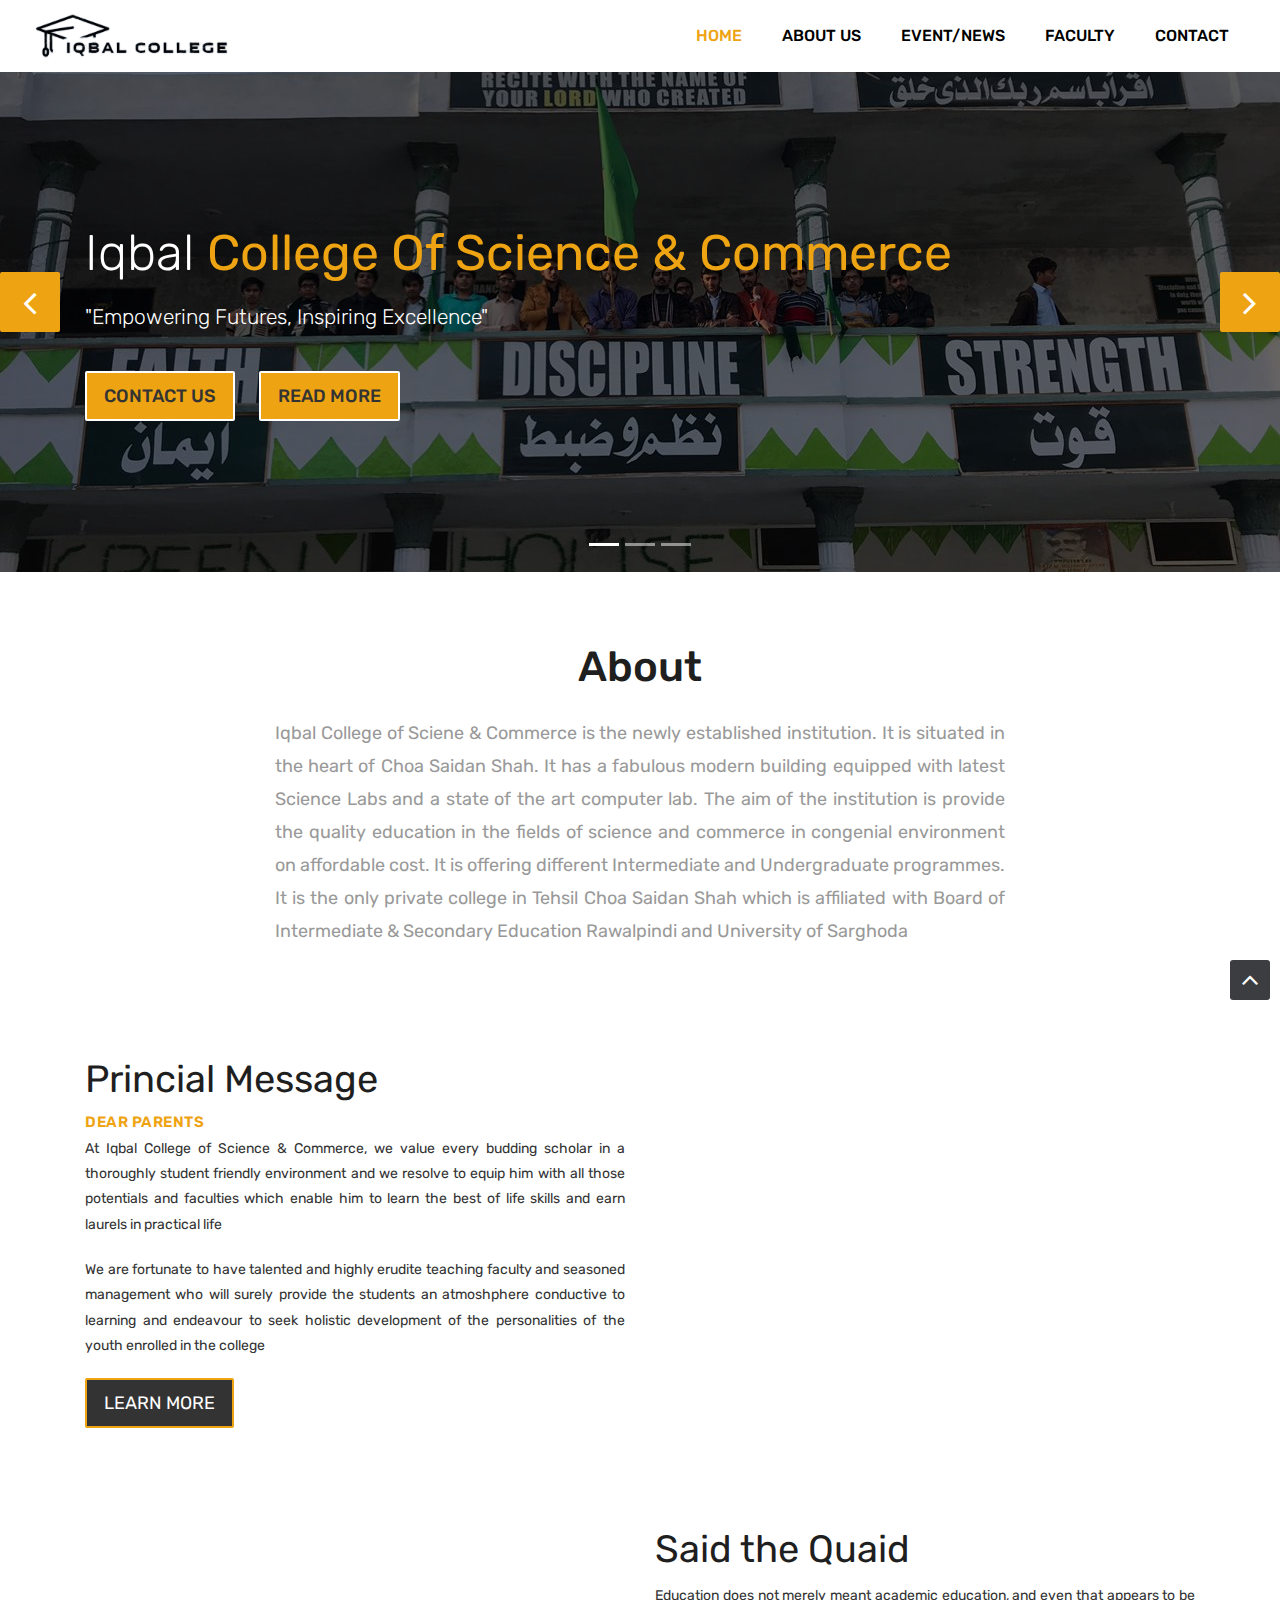
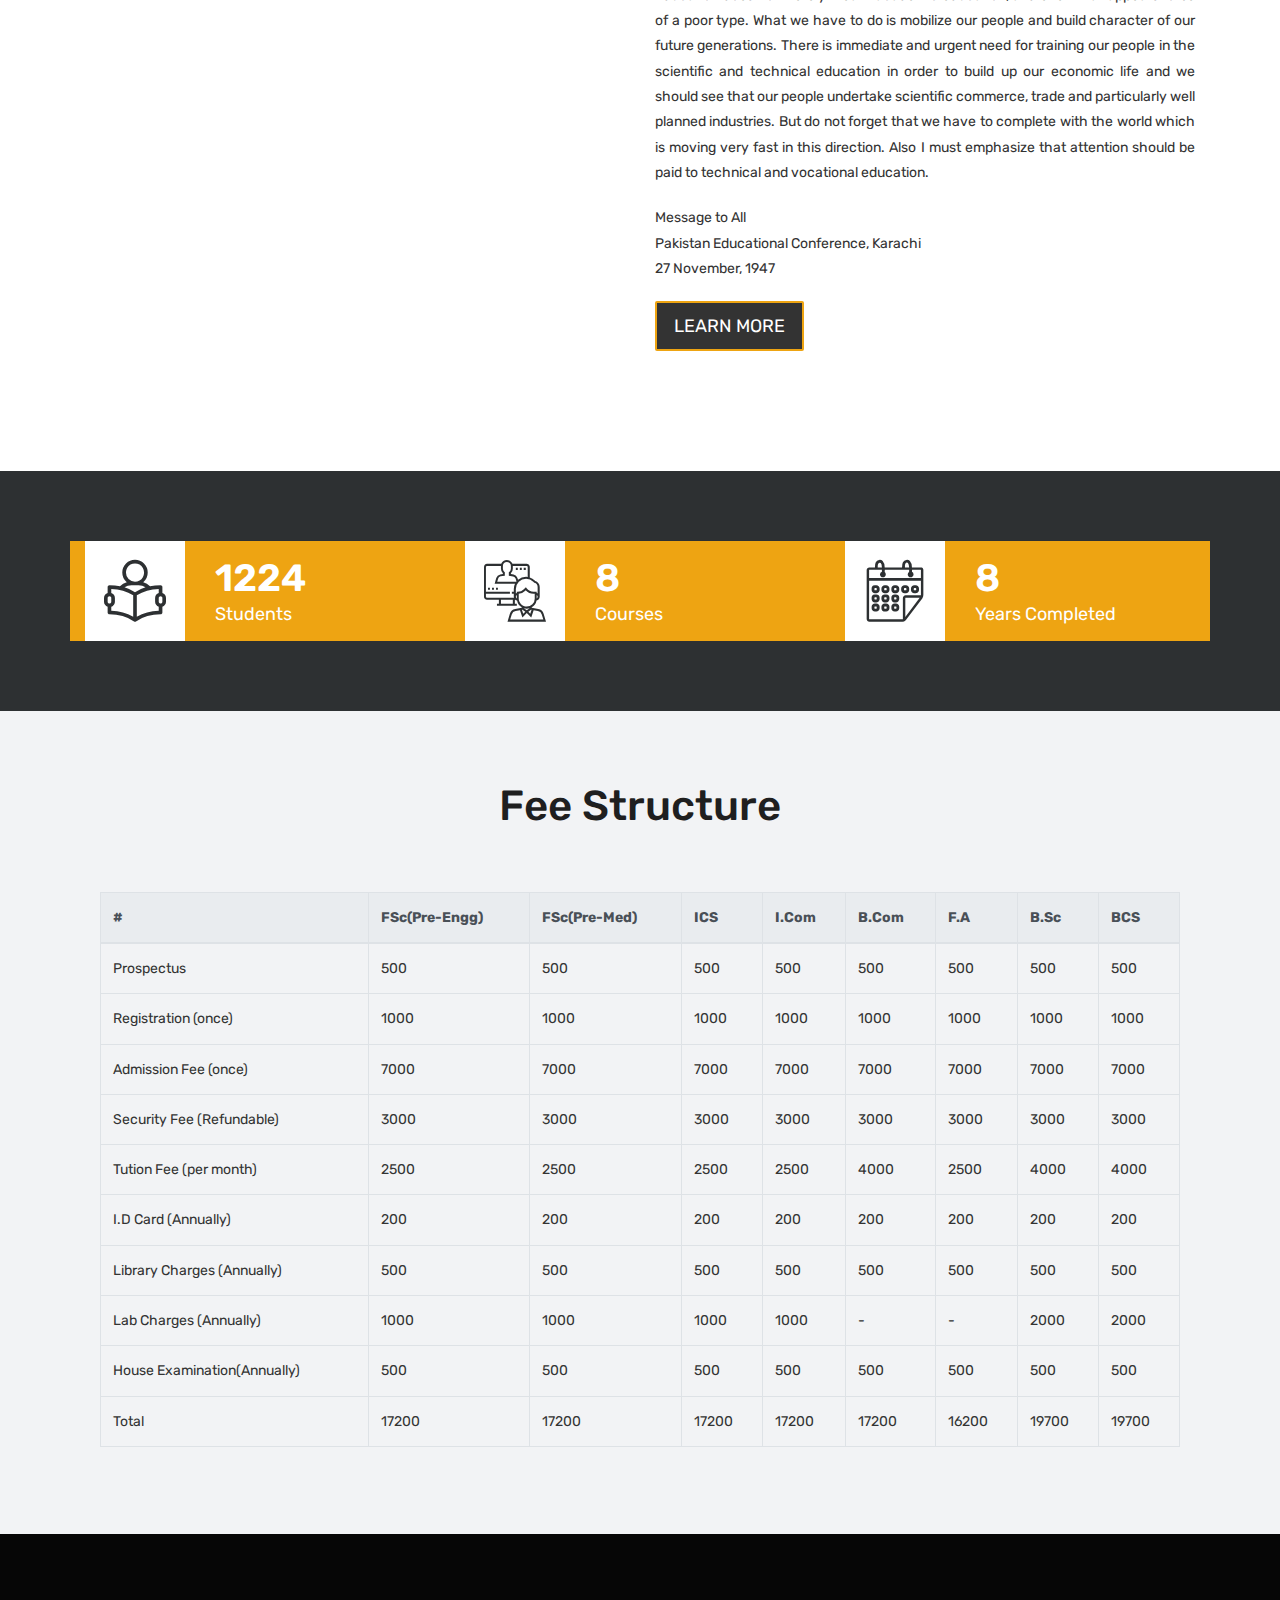
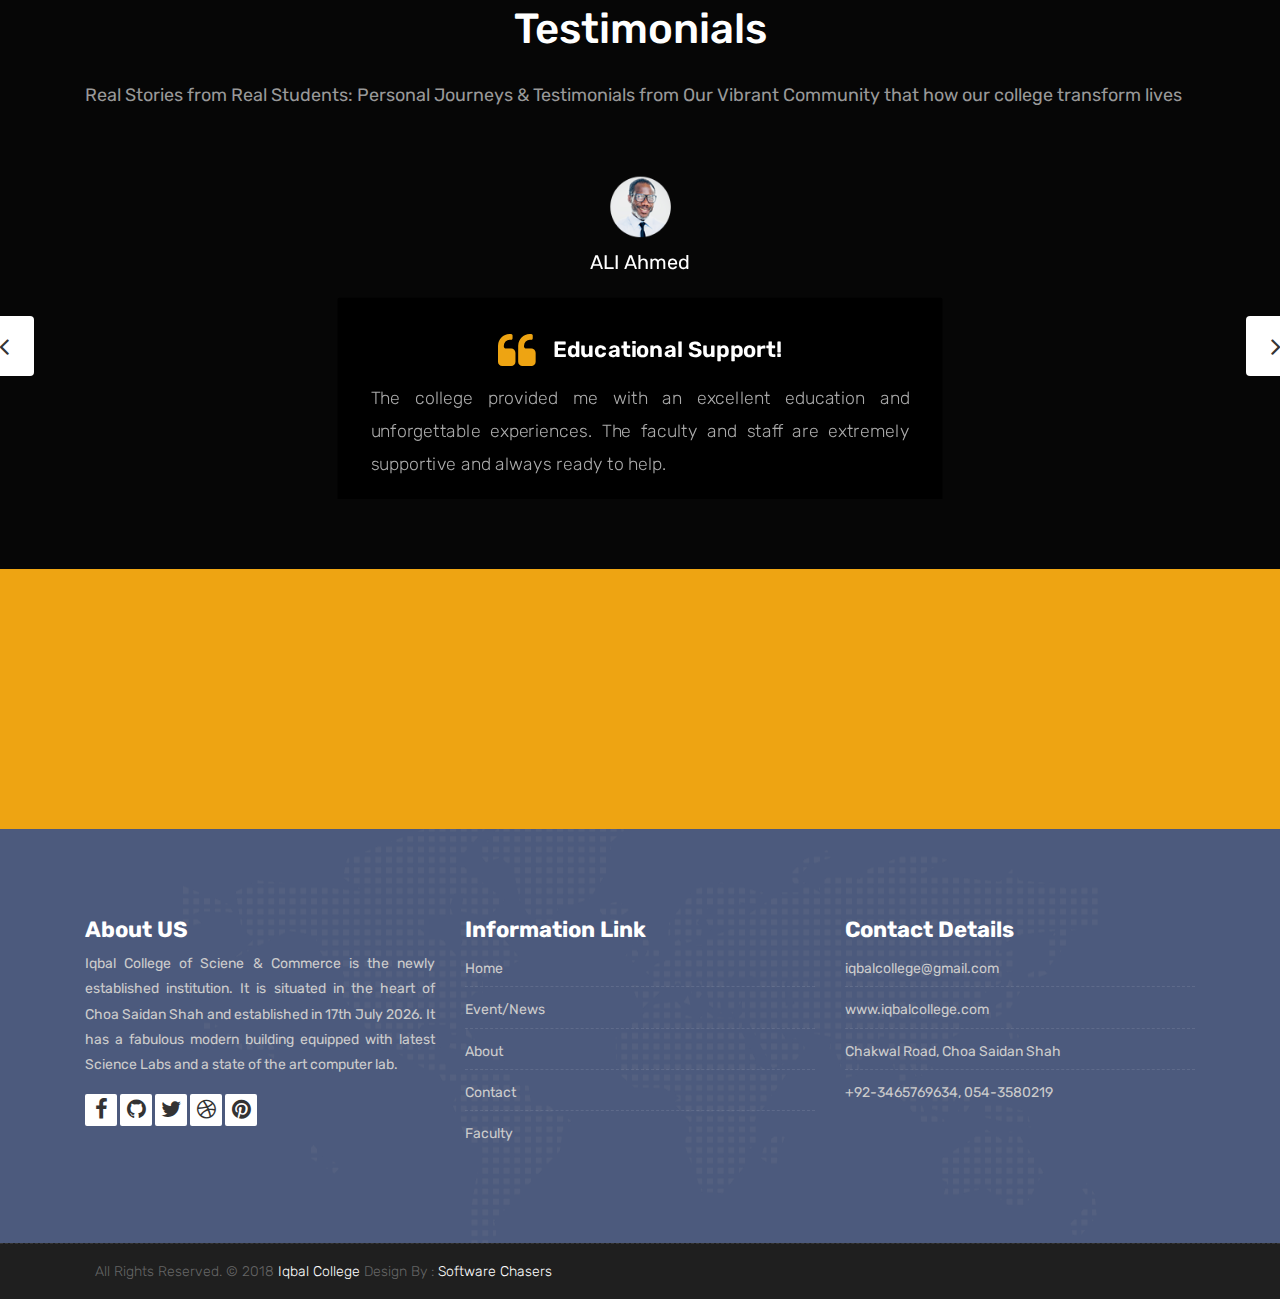
==== commit 5e261ade: "faculty page designing & testimonials settings" ====
--- a/index.html
+++ b/index.html
@@ -697,7 +697,7 @@
         <div class="container">
             <div class="section-title text-center">
                 <h3>Testimonials</h3>
-                <p>Lorem ipsum dolor sit aet, consectetur adipisicing lit sed do eiusmod tempor incididunt ut labore et dolore magna aliqua. </p>
+                <p>Real Stories from Real Students: Personal Journeys & Testimonials from Our Vibrant Community that how our college transform lives</p>
             </div><!-- end title -->
 
             <div class="row">
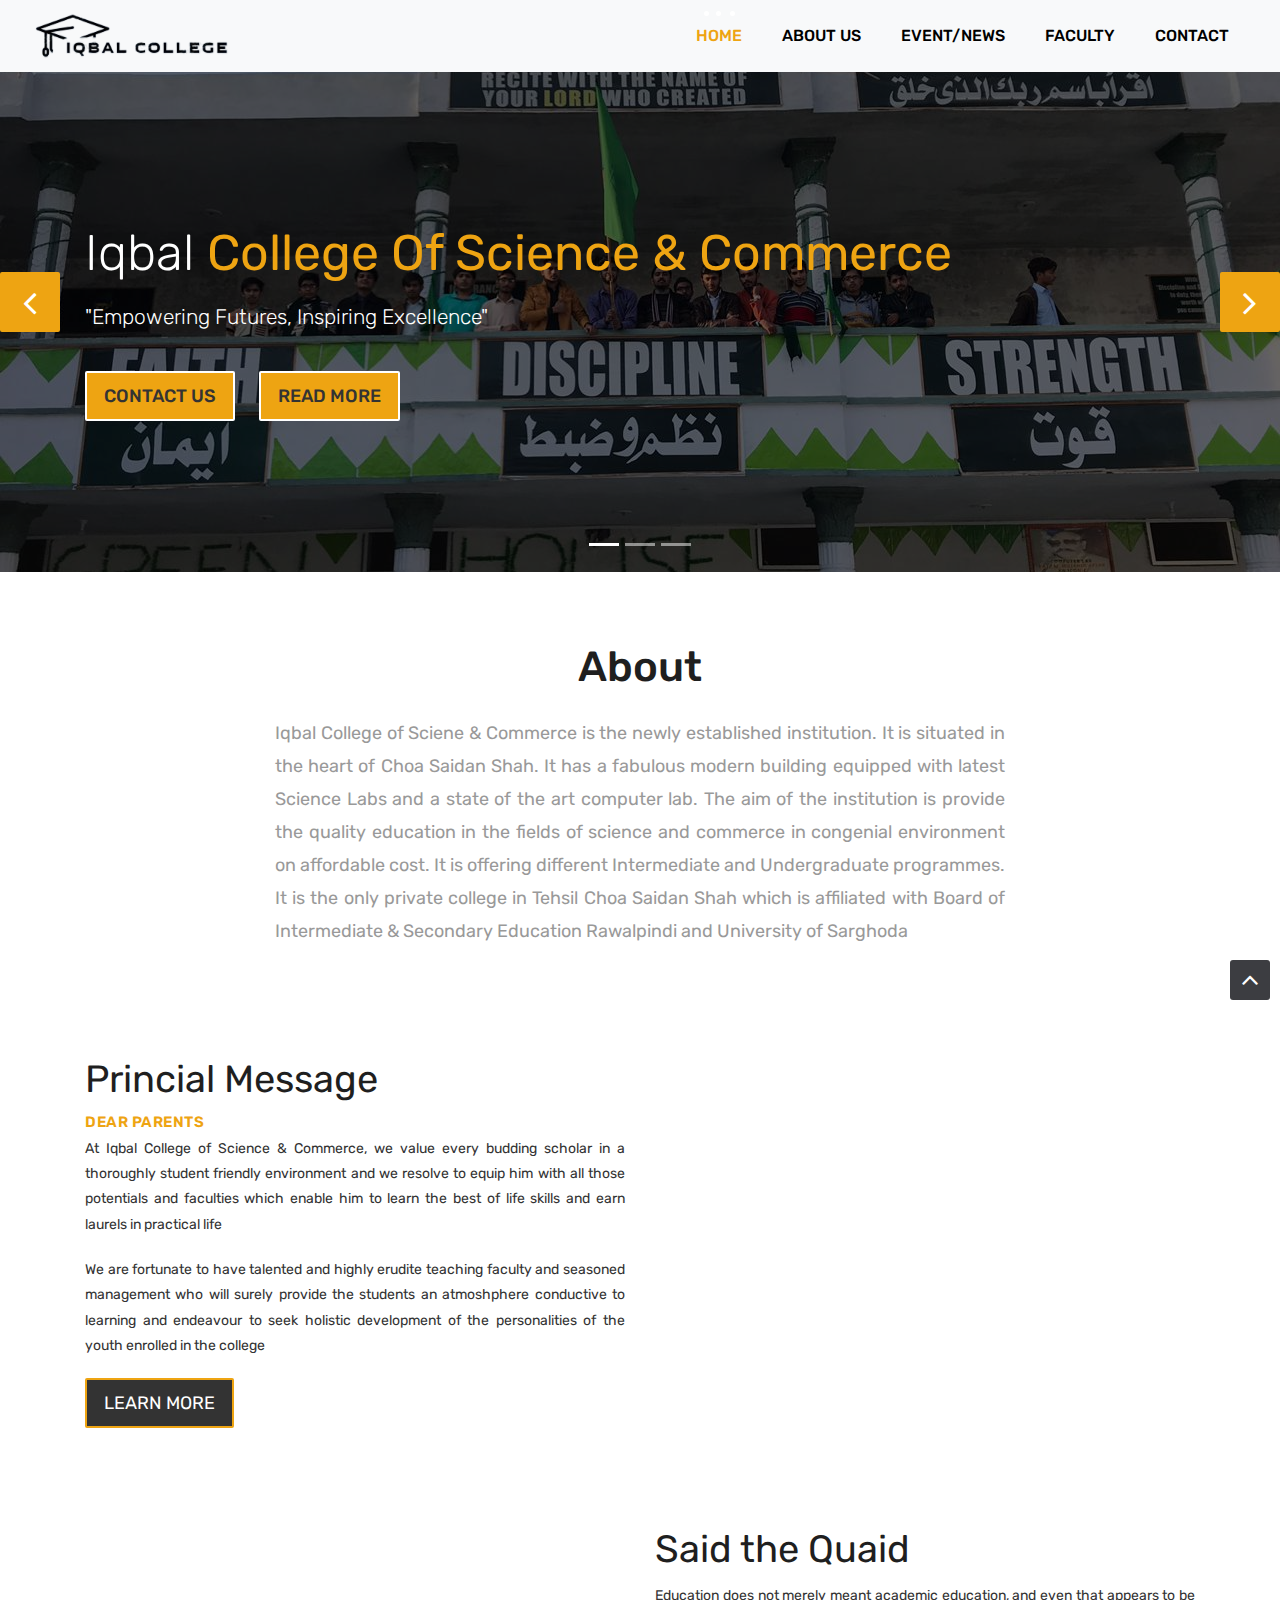
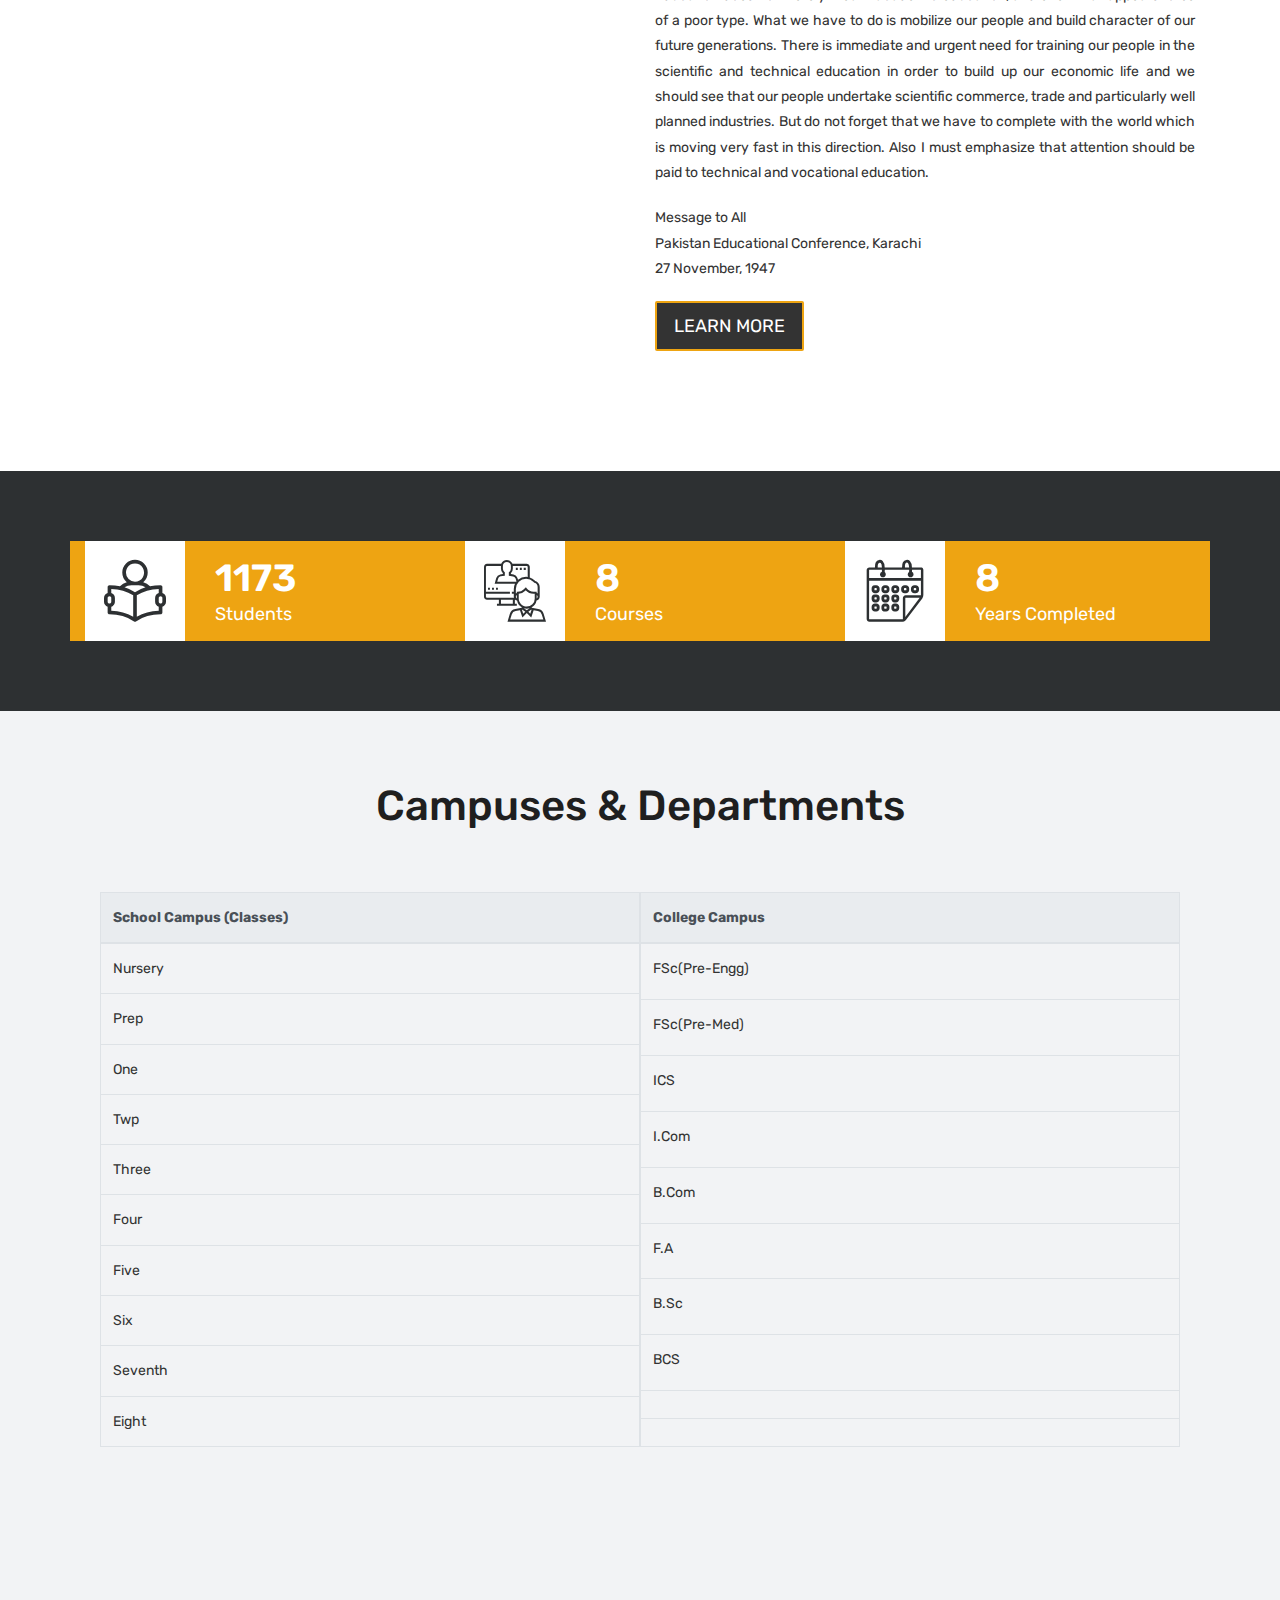
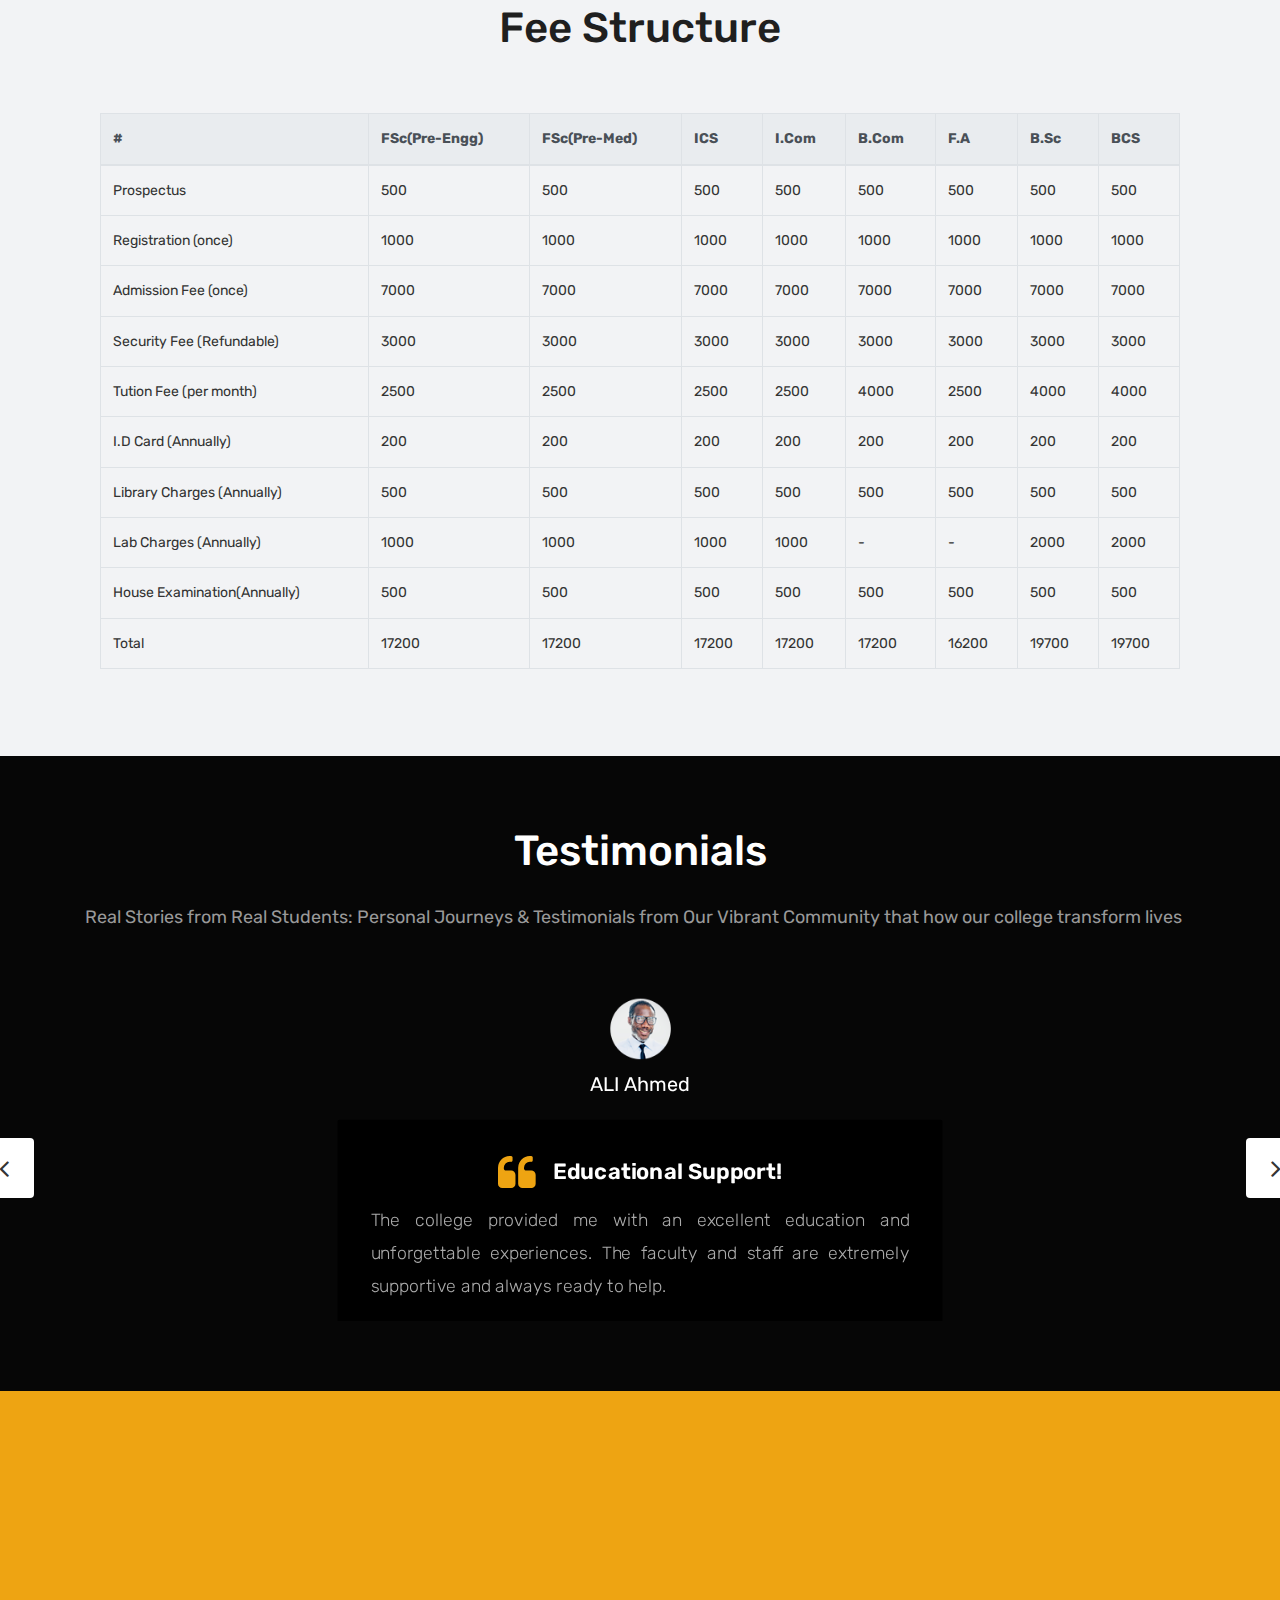
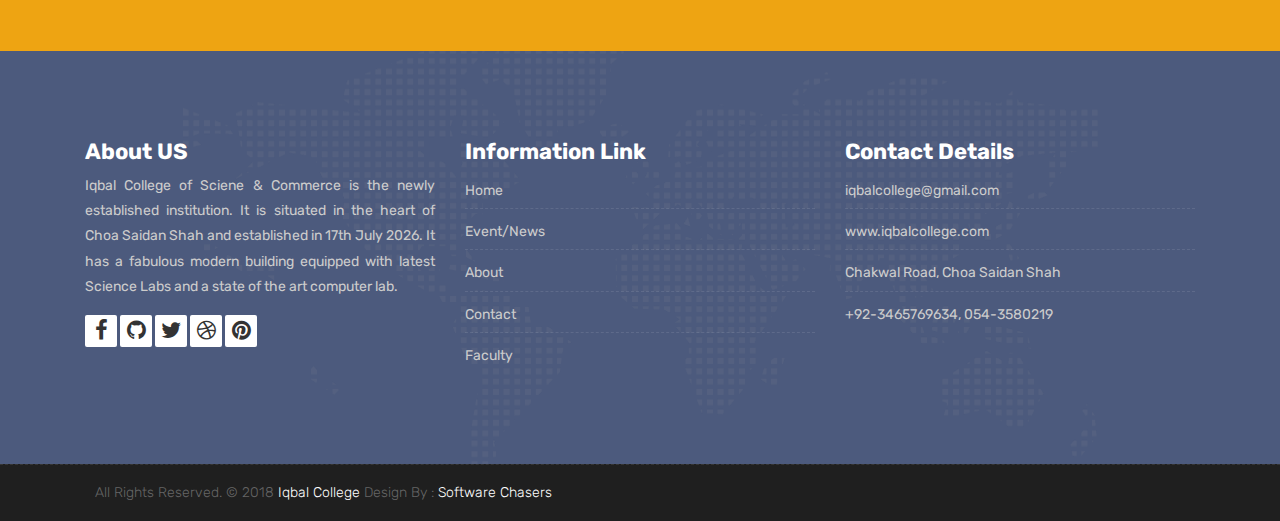
==== commit ef3eb2e7: "Campuses and departments" ====
--- a/index.html
+++ b/index.html
@@ -395,6 +395,160 @@
 		</div><!-- end container -->
 	</div><!-- end section -->
 
+ <!-- Campuses Section -->
+   <div id="plan" class="section lb">
+        <div class="container">
+            <div class="section-title text-center">
+                <h3>Campuses & Departments</h3>
+               <!--  <p>Lorem ipsum dolor sit aet, consectetur adipisicing lit sed do eiusmod tempor incididunt ut labore et dolore magna aliqua. </p> -->
+            </div><!-- end title -->
+
+            <!-- <div class="row">
+                <div class="col-md-6 offset-md-3">
+                    <div class="message-box">
+                        <ul class="nav nav-pills nav-stacked" id="myTabs">
+                            <li><a class="active" href="#tab1" data-toggle="pill">Science</a></li>
+                            <li><a href="#tab2" data-toggle="pill">Arts & Commerce</a></li>
+                        </ul>
+                    </div>
+                </div>
+            </div> -->
+            <div class="container mt-5">
+			    <div class="table-responsive" style="display: flex;flex-direction: row;">
+			        <table class="table table-bordered table-hover">
+			            <thead class="thead-light">
+			                <tr>
+			                    <th  colspan="1">School Campus (Classes)</th>
+			                   <!--  <th>School Campus</th>
+			                    <th>College Campus</th> -->
+			                   <!--  <th>ICS</th>
+			                    <th>I.Com</th>
+			                    <th>B.Com</th>
+			                    <th>F.A</th>
+			                    <th>B.Sc</th>
+			                    <th>BCS</th> -->
+			                </tr>
+			            </thead>
+			            <tbody>
+			                <tr>
+			                    <td>Nursery</td>
+			                  <!--   <td>500</td>
+			                    <td>500</td> -->
+			                    
+			                </tr>
+			                <tr>
+			                    <td>Prep</td>
+			                   <!--  <td>1000</td>
+			                    <td>1000</td> -->
+			                </tr>
+			                <tr>
+			                    <td>One</td>
+			                   <!--  <td>7000</td>
+			                    <td>7000</td> -->
+			                </tr>
+			                <tr>
+			                    <td>Twp</td>
+			                   <!--  <td>3000</td>
+			                    <td>3000</td> -->
+			                </tr>
+			                <tr>
+			                    <td>Three</td>
+			                   <!--  <td>2500</td>
+			                    <td>2500</td> -->
+			                </tr>
+			                <tr>
+			                    <td>Four</td>
+			                 <!--    <td>200</td>
+			                    <td>200</td> -->
+			                </tr>
+			                <tr>
+			                    <td>Five</td>
+			                   <!--  <td>500</td>
+			                    <td>500</td> -->
+			                </tr>
+			                <tr>
+			                    <td>Six</td>
+			                   <!--  <td>1000</td>
+			                    <td>1000</td> -->
+			                </tr>
+			                <tr>
+			                    <td>Seventh</td>
+			                   <!--  <td>500</td>
+			                    <td>500</td> -->
+			                </tr>
+			                <tr>
+			                    <td>Eight</td>
+			                   <!--  <td>17200</td>
+			                    <td>17200</td>	 -->	                			                   
+			                </tr>
+			                <!-- Add more rows as needed -->
+			            </tbody>
+			        </table>
+			         <table class="table table-bordered table-hover">
+			            <thead class="thead-light">
+			                <tr>
+			                    <th colspan="1">College Campus</th>
+			                    <!-- <th>School Campus</th>
+			                    <th>College Campus</th> -->
+			                   <!--  <th>ICS</th>
+			                    <th>I.Com</th>
+			                    <th>B.Com</th>
+			                    <th>F.A</th>
+			                    <th>B.Sc</th>
+			                    <th>BCS</th> -->
+			                </tr>
+			            </thead>
+			            <tbody>
+			                <tr>
+			                    <td>FSc(Pre-Engg)</td>
+			                   <!--  <td>500</td>
+			                    <td>500</td> -->
+			                    
+			                </tr>
+			                <tr>
+			                    <td>FSc(Pre-Med)</td>
+			                   <!--  <td>1000</td>
+			                    <td>1000</td> -->
+			                </tr>
+			                <tr>
+			                    <td>ICS</td>
+			                   
+			                </tr>
+			                <tr>
+			                    <td>I.Com</td>
+			                   
+			                </tr>
+			                <tr>
+			                    <td>B.Com</td>
+			                   
+			                </tr>
+			                <tr>
+			                    <td>F.A</td>
+			                   
+			                </tr>
+			                <tr>
+			                    <td>B.Sc</td>
+			                   
+			                </tr>
+			                <tr>
+			                    <td>BCS</td>
+			                   
+			                </tr>
+			                <tr>
+			                    <td></td>
+			                  
+			                </tr>
+			                <tr>
+			                    <td></td>
+			                                			                   
+			                </tr>
+			                <!-- Add more rows as needed -->
+			            </tbody>
+			        </table>
+			    </div>
+			</div>
+   		</div>
+	</div>
     <div id="plan" class="section lb">
         <div class="container">
             <div class="section-title text-center">
--- a/style.css
+++ b/style.css
@@ -461,6 +461,44 @@
 	box-shadow: none !important;
 }
 
+
+
+/*campus and department*/
+<style>
+        /* Styling for Campuses and Departments sections */
+        .section-title h2 {
+           /* font-size: 100px;
+            color: #333;
+            margin-bottom: 40px;
+            border-bottom: 1px solid black;*/
+        }
+
+        .list-group-item {
+            text-align: center;
+            background-color: #f5f5f5;
+            border: none;
+            border-radius: 0;
+            margin-bottom: 10px;
+            color: #555;
+            font-size: 18px;
+        }
+
+        .list-group-item:first-child {
+            border-top-left-radius: 4px;
+            border-top-right-radius: 4px;
+        }
+
+        .list-group-item:last-child {
+            border-bottom-left-radius: 4px;
+            border-bottom-right-radius: 4px;
+        }
+
+        .list-group-item strong {
+            color: #333;
+        }
+    </style>
+/*campus and department*/
+
 /*------------------------------------------------------------------
     HEADER
 -------------------------------------------------------------------*/
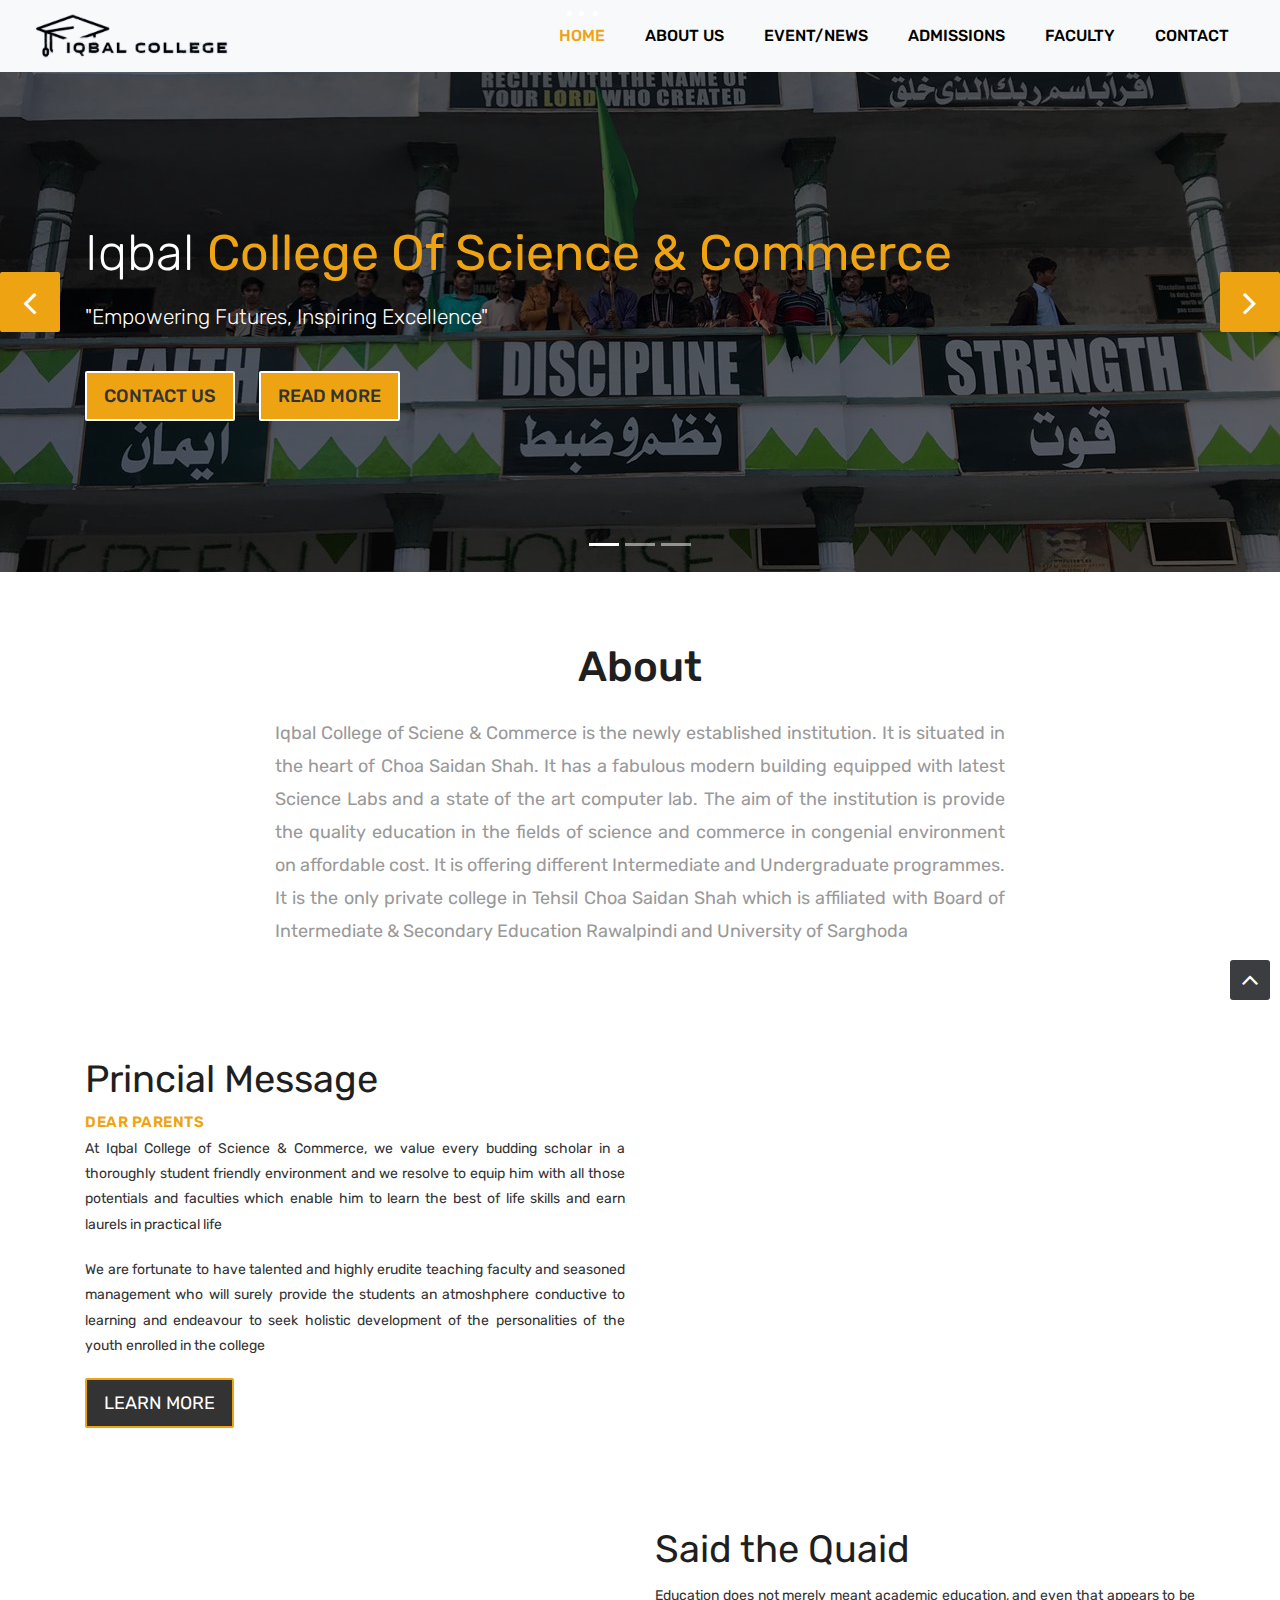
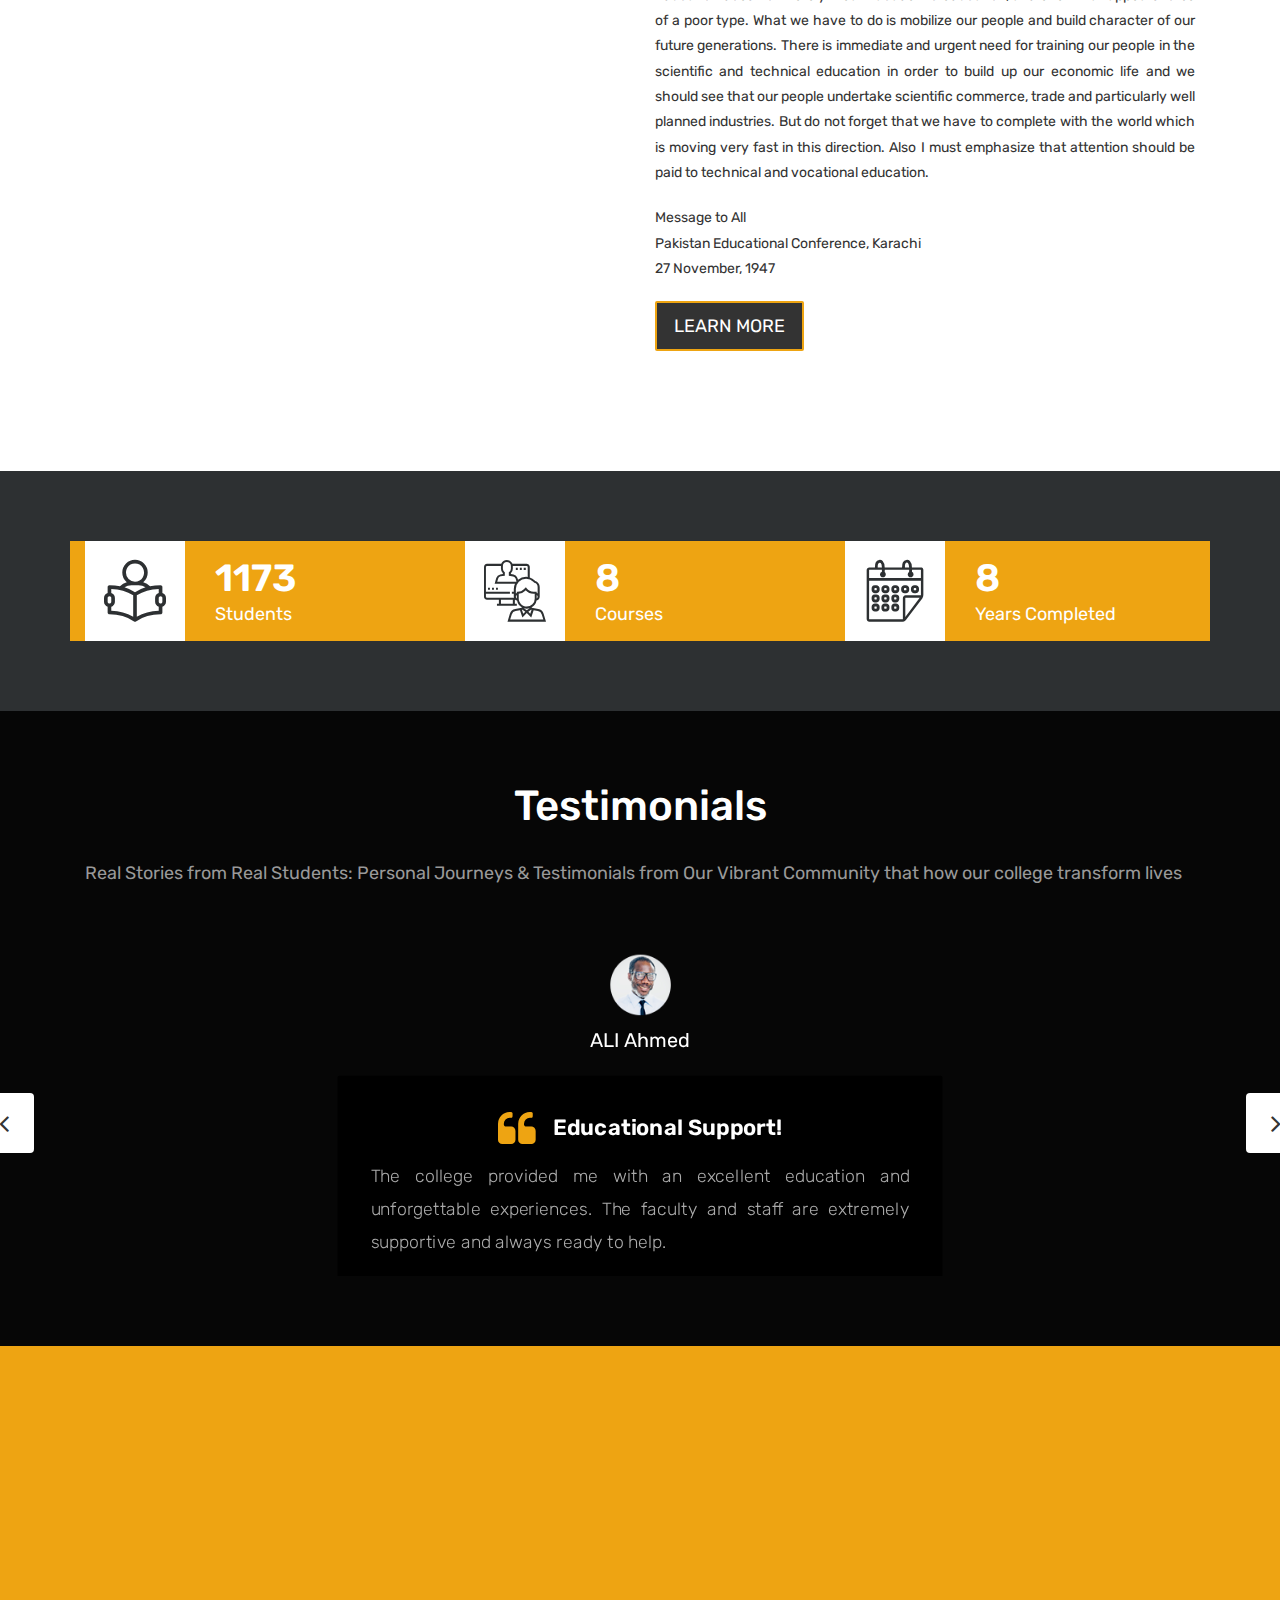
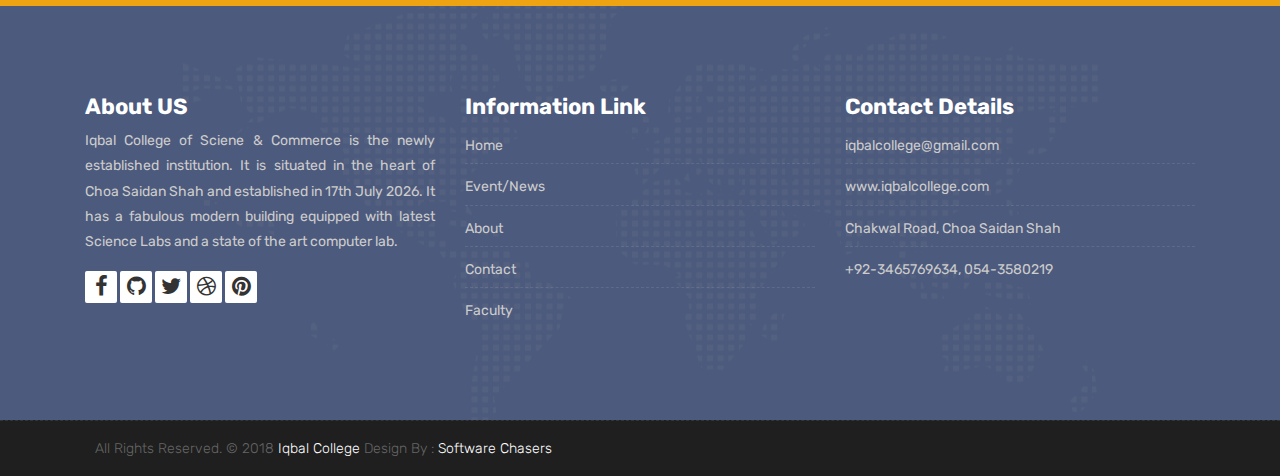
==== commit 22bf4f55: "avatar for faculty and Admissions page creation" ====
--- a/index.html
+++ b/index.html
@@ -155,6 +155,7 @@
 								<!-- <a class="dropdown-item" href="blog-single.html">Blog single </a> -->
 							</div>
 						</li>
+						<li class="nav-item"><a class="nav-link" href="Admissions.html">Admissions</a></li>
 						<li class="nav-item"><a class="nav-link" href="teachers.html">Faculty</a></li>
 						<!-- <li class="nav-item"><a class="nav-link" href="pricing.html">Pricing</a></li> -->
 						<li class="nav-item"><a class="nav-link" href="contact.html">Contact</a></li>
@@ -395,457 +396,8 @@
 		</div><!-- end container -->
 	</div><!-- end section -->
 
- <!-- Campuses Section -->
-   <div id="plan" class="section lb">
-        <div class="container">
-            <div class="section-title text-center">
-                <h3>Campuses & Departments</h3>
-               <!--  <p>Lorem ipsum dolor sit aet, consectetur adipisicing lit sed do eiusmod tempor incididunt ut labore et dolore magna aliqua. </p> -->
-            </div><!-- end title -->
-
-            <!-- <div class="row">
-                <div class="col-md-6 offset-md-3">
-                    <div class="message-box">
-                        <ul class="nav nav-pills nav-stacked" id="myTabs">
-                            <li><a class="active" href="#tab1" data-toggle="pill">Science</a></li>
-                            <li><a href="#tab2" data-toggle="pill">Arts & Commerce</a></li>
-                        </ul>
-                    </div>
-                </div>
-            </div> -->
-            <div class="container mt-5">
-			    <div class="table-responsive" style="display: flex;flex-direction: row;">
-			        <table class="table table-bordered table-hover">
-			            <thead class="thead-light">
-			                <tr>
-			                    <th  colspan="1">School Campus (Classes)</th>
-			                   <!--  <th>School Campus</th>
-			                    <th>College Campus</th> -->
-			                   <!--  <th>ICS</th>
-			                    <th>I.Com</th>
-			                    <th>B.Com</th>
-			                    <th>F.A</th>
-			                    <th>B.Sc</th>
-			                    <th>BCS</th> -->
-			                </tr>
-			            </thead>
-			            <tbody>
-			                <tr>
-			                    <td>Nursery</td>
-			                  <!--   <td>500</td>
-			                    <td>500</td> -->
-			                    
-			                </tr>
-			                <tr>
-			                    <td>Prep</td>
-			                   <!--  <td>1000</td>
-			                    <td>1000</td> -->
-			                </tr>
-			                <tr>
-			                    <td>One</td>
-			                   <!--  <td>7000</td>
-			                    <td>7000</td> -->
-			                </tr>
-			                <tr>
-			                    <td>Twp</td>
-			                   <!--  <td>3000</td>
-			                    <td>3000</td> -->
-			                </tr>
-			                <tr>
-			                    <td>Three</td>
-			                   <!--  <td>2500</td>
-			                    <td>2500</td> -->
-			                </tr>
-			                <tr>
-			                    <td>Four</td>
-			                 <!--    <td>200</td>
-			                    <td>200</td> -->
-			                </tr>
-			                <tr>
-			                    <td>Five</td>
-			                   <!--  <td>500</td>
-			                    <td>500</td> -->
-			                </tr>
-			                <tr>
-			                    <td>Six</td>
-			                   <!--  <td>1000</td>
-			                    <td>1000</td> -->
-			                </tr>
-			                <tr>
-			                    <td>Seventh</td>
-			                   <!--  <td>500</td>
-			                    <td>500</td> -->
-			                </tr>
-			                <tr>
-			                    <td>Eight</td>
-			                   <!--  <td>17200</td>
-			                    <td>17200</td>	 -->	                			                   
-			                </tr>
-			                <!-- Add more rows as needed -->
-			            </tbody>
-			        </table>
-			         <table class="table table-bordered table-hover">
-			            <thead class="thead-light">
-			                <tr>
-			                    <th colspan="1">College Campus</th>
-			                    <!-- <th>School Campus</th>
-			                    <th>College Campus</th> -->
-			                   <!--  <th>ICS</th>
-			                    <th>I.Com</th>
-			                    <th>B.Com</th>
-			                    <th>F.A</th>
-			                    <th>B.Sc</th>
-			                    <th>BCS</th> -->
-			                </tr>
-			            </thead>
-			            <tbody>
-			                <tr>
-			                    <td>FSc(Pre-Engg)</td>
-			                   <!--  <td>500</td>
-			                    <td>500</td> -->
-			                    
-			                </tr>
-			                <tr>
-			                    <td>FSc(Pre-Med)</td>
-			                   <!--  <td>1000</td>
-			                    <td>1000</td> -->
-			                </tr>
-			                <tr>
-			                    <td>ICS</td>
-			                   
-			                </tr>
-			                <tr>
-			                    <td>I.Com</td>
-			                   
-			                </tr>
-			                <tr>
-			                    <td>B.Com</td>
-			                   
-			                </tr>
-			                <tr>
-			                    <td>F.A</td>
-			                   
-			                </tr>
-			                <tr>
-			                    <td>B.Sc</td>
-			                   
-			                </tr>
-			                <tr>
-			                    <td>BCS</td>
-			                   
-			                </tr>
-			                <tr>
-			                    <td></td>
-			                  
-			                </tr>
-			                <tr>
-			                    <td></td>
-			                                			                   
-			                </tr>
-			                <!-- Add more rows as needed -->
-			            </tbody>
-			        </table>
-			    </div>
-			</div>
-   		</div>
-	</div>
-    <div id="plan" class="section lb">
-        <div class="container">
-            <div class="section-title text-center">
-                <h3>Fee Structure</h3>
-               <!--  <p>Lorem ipsum dolor sit aet, consectetur adipisicing lit sed do eiusmod tempor incididunt ut labore et dolore magna aliqua. </p> -->
-            </div><!-- end title -->
-
-            <!-- <div class="row">
-                <div class="col-md-6 offset-md-3">
-                    <div class="message-box">
-                        <ul class="nav nav-pills nav-stacked" id="myTabs">
-                            <li><a class="active" href="#tab1" data-toggle="pill">Science</a></li>
-                            <li><a href="#tab2" data-toggle="pill">Arts & Commerce</a></li>
-                        </ul>
-                    </div>
-                </div>
-            </div> -->
-            <div class="container mt-5">
-			    <div class="table-responsive">
-			        <table class="table table-bordered table-hover">
-			            <thead class="thead-light">
-			                <tr>
-			                    <th>#</th>
-			                    <th>FSc(Pre-Engg)</th>
-			                    <th>FSc(Pre-Med)</th>
-			                    <th>ICS</th>
-			                    <th>I.Com</th>
-			                    <th>B.Com</th>
-			                    <th>F.A</th>
-			                    <th>B.Sc</th>
-			                    <th>BCS</th>
-			                </tr>
-			            </thead>
-			            <tbody>
-			                <tr>
-			                    <td>Prospectus</td>
-			                    <td>500</td>
-			                    <td>500</td>
-			                    <td>500</td>
-			                    <td>500</td>
-			                    <td>500</td>
-			                    <td>500</td>
-			                    <td>500</td>
-			                    <td>500</td>
-			                </tr>
-			                <tr>
-			                    <td>Registration (once)</td>
-			                    <td>1000</td>
-			                    <td>1000</td>
-			                    <td>1000</td>
-			                    <td>1000</td>
-			                    <td>1000</td>
-			                    <td>1000</td>
-			                    <td>1000</td>
-			                    <td>1000</td>
-			                </tr>
-			                <tr>
-			                    <td>Admission Fee (once)</td>
-			                    <td>7000</td>
-			                    <td>7000</td>
-			                    <td>7000</td>
-			                    <td>7000</td>
-			                    <td>7000</td>
-			                    <td>7000</td>
-			                    <td>7000</td>
-			                    <td>7000</td>
-			                </tr>
-			                <tr>
-			                    <td>Security Fee (Refundable)</td>
-			                    <td>3000</td>
-			                    <td>3000</td>
-			                    <td>3000</td>
-			                    <td>3000</td>
-			                    <td>3000</td>
-			                    <td>3000</td>
-			                    <td>3000</td>
-			                    <td>3000</td>
-			                </tr>
-			                <tr>
-			                    <td>Tution Fee (per month)</td>
-			                    <td>2500</td>
-			                    <td>2500</td>
-			                    <td>2500</td>
-			                    <td>2500</td>
-			                    <td>4000</td>
-			                    <td>2500</td>
-			                    <td>4000</td>
-			                    <td>4000</td>
-			                </tr>
-			                <tr>
-			                    <td>I.D Card (Annually)</td>
-			                    <td>200</td>
-			                    <td>200</td>
-			                    <td>200</td>
-			                    <td>200</td>
-			                    <td>200</td>
-			                    <td>200</td>
-			                    <td>200</td>
-			                    <td>200</td>
-			                </tr>
-			                <tr>
-			                    <td>Library Charges (Annually)</td>
-			                    <td>500</td>
-			                    <td>500</td>
-			                    <td>500</td>
-			                    <td>500</td>
-			                    <td>500</td>
-			                    <td>500</td>
-			                    <td>500</td>
-			                    <td>500</td>
-			                </tr>
-			                <tr>
-			                    <td>Lab Charges (Annually)</td>
-			                    <td>1000</td>
-			                    <td>1000</td>
-			                    <td>1000</td>
-			                    <td>1000</td>
-			                    <td>-</td>
-			                    <td>-</td>
-			                    <td>2000</td>
-			                    <td>2000</td>
-			                </tr>
-			                <tr>
-			                    <td>House Examination(Annually)</td>
-			                    <td>500</td>
-			                    <td>500</td>
-			                    <td>500</td>
-			                    <td>500</td>
-			                    <td>500</td>
-			                    <td>500</td>
-			                    <td>500</td>
-			                    <td>500</td>
-			                </tr>
-			                <tr>
-			                    <td>Total</td>
-			                    <td>17200</td>
-			                    <td>17200</td>
-			                    <td>17200</td>
-			                    <td>17200</td>
-			                    <td>17200</td>
-			                    <td>16200</td>
-			                    <td>19700</td>
-			                    <td>19700</td>			                			                   
-			                </tr>
-			                <!-- Add more rows as needed -->
-			            </tbody>
-			        </table>
-			    </div>
-			</div>
-
-           <!--  <hr class="invis"> -->
-
-            <div class="row">
-                <div class="col-md-12">
-                    <div class="tab-content">
-                        <div class="tab-pane active fade show" id="tab1">
-                            <div class="row text-center">
-                                <div class="col-md-4">
-                                    <div class="pricing-table pricing-table-highlighted">
-                                       <!--  <div class="pricing-table-header grd1">
-                                            <h2>FSc(Pre Engg)</h2>
-                                            <h3>per month & admission charges</h3>
-                                        </div>
-                                        <div class="pricing-table-space"></div>
-                                        <div class="pricing-table-features">
-                                            <p> <i class="fa fa-envelope-o"> </i> <strong>500 |</strong> Prospectus</p>
-                                            <p><i class="fa fa-rocket"></i> <strong>1000 |</strong> Registration(once)</p>
-                                            <p><i class="fa fa-database"></i> <strong>7000 |</strong> Admission Fee(once)</p>
-                                            <p>y<strong>3000 |</strong> Security Refundable</p>
-                                            <p><i class="fa fa-life-ring"></i> <strong>2500 |</strong> Tution Fee(per month)</p>
-                                            <p><i class="fa fa-life-ring"></i> <strong> 200 |</strong> ID Card(annually)</p>
-                                            <p><i class="fa fa-life-ring"></i> <strong>1000 |</strong> Seminars & Workshop (annually)</p>
-                                            <p><i class="fa fa-life-ring"></i> <strong>500 |</strong> Library (annually)</p>
-                                            <p><i class="fa fa-life-ring"></i> <strong>1000 |</strong> Lab Charges(annually)</p>
-                                            <p><i class="fa fa-life-ring"></i> <strong>500 |</strong>Examination(annually)</p>
-                                            <p><i class="fa fa-life-ring"></i> <strong>17200 |</strong> Total</p>
-                                        </div>
-                                        <div class="pricing-table-sign-up">
-                                            <a href="#" class="hover-btn-new orange"><span>Order Now</span></a>
-                                        </div> -->
-                                    </div>
-                                </div>
-                                <div class="col-md-4">
-                                    <div class="pricing-table pricing-table-highlighted">
-                                        <!-- <div class="pricing-table-header grd1">
-                                            <h2>FSc(pre med)</h2>
-                                            <h3>per month & admission charges</h3>
-                                        </div>
-                                        <div class="pricing-table-space"></div>
-                                       <div class="pricing-table-features">
-                                            <p> <i class="fa fa-envelope-o"> </i> <strong>500 |</strong> Prospectus</p>
-                                            <p><i class="fa fa-rocket"></i> <strong>1000 |</strong> Registration(once)</p>
-                                            <p><i class="fa fa-database"></i> <strong>7000 |</strong> Admission Fee(once)</p>
-                                            <p><i class="fa fa-link"></i> <strong>3000 |</strong> Security Refundable</p>
-                                            <p><i class="fa fa-life-ring"></i> <strong>2500 |</strong> Tution Fee(per month)</p>
-                                            <p><i class="fa fa-life-ring"></i> <strong> 200 |</strong> ID Card(annually)</p>
-                                            <p><i class="fa fa-life-ring"></i> <strong>1000 |</strong> Seminars & Workshop (annually)</p>
-                                            <p><i class="fa fa-life-ring"></i> <strong>500 |</strong> Library (annually)</p>
-                                            <p><i class="fa fa-life-ring"></i> <strong>1000 |</strong> Lab Charges(annually)</p>
-                                            <p><i class="fa fa-life-ring"></i> <strong>500 |</strong>Examination(annually)</p>
-                                            <p><i class="fa fa-life-ring"></i> <strong>17200 |</strong> Total</p>
-                                        </div>
-                                        <div class="pricing-table-sign-up">
-                                            <a href="#" class="hover-btn-new orange"><span>Order Now</span></a>
-                                        </div> -->
-                                    </div>
-                                </div>
-
-                                <div class="col-md-4">
-                                    <div class="pricing-table pricing-table-highlighted">
-                                       <!--  <div class="pricing-table-header grd1">
-                                            <h2>$85</h2>
-                                            <h3>per month</h3>
-                                        </div>
-                                        <div class="pricing-table-space"></div>
-                                        <div class="pricing-table-features">
-                                            <p><i class="fa fa-envelope-o"></i> <strong>250</strong> Email Addresses</p>
-                                            <p><i class="fa fa-rocket"></i> <strong>125GB</strong> of Storage</p>
-                                            <p><i class="fa fa-database"></i> <strong>140</strong> Databases</p>
-                                            <p><i class="fa fa-link"></i> <strong>60</strong> Domains</p>
-                                            <p><i class="fa fa-life-ring"></i> <strong>24/7 Unlimited</strong> Support</p>
-                                        </div>
-                                        <div class="pricing-table-sign-up">
-                                            <a href="#" class="hover-btn-new orange"><span>Order Now</span></a>
-                                        </div> -->
-                                    </div>
-                                </div>
-                            </div>
-                        </div>
-
-                        <div class="tab-pane fade" id="tab2">
-                            <div class="row text-center">
-                                <div class="col-md-4">
-                                    <div class="pricing-table pricing-table-highlighted">
-                                       <!--  <div class="pricing-table-header grd1">
-                                            <h2>$477</h2>
-                                            <h3>Year</h3>
-                                        </div>
-                                        <div class="pricing-table-space"></div>
-                                        <div class="pricing-table-features">
-                                            <p><i class="fa fa-envelope-o"></i> <strong>250</strong> Email Addresses</p>
-                                            <p><i class="fa fa-rocket"></i> <strong>125GB</strong> of Storage</p>
-                                            <p><i class="fa fa-database"></i> <strong>140</strong> Databases</p>
-                                            <p><i class="fa fa-link"></i> <strong>60</strong> Domains</p>
-                                            <p><i class="fa fa-life-ring"></i> <strong>24/7 Unlimited</strong> Support</p>
-                                        </div>
-                                        <div class="pricing-table-sign-up">
-                                            <a href="#" class="hover-btn-new orange"><span>Order Now</span></a>
-                                        </div> -->
-                                    </div>
-                                </div>
-                                <div class="col-md-4">
-                                    <div class="pricing-table pricing-table-highlighted">
-                                       <!--  <div class="pricing-table-header grd1">
-                                            <h2>$485</h2>
-                                            <h3>Year</h3>
-                                        </div>
-                                        <div class="pricing-table-space"></div>
-                                        <div class="pricing-table-features">
-                                            <p><i class="fa fa-envelope-o"></i> <strong>150</strong> Email Addresses</p>
-                                            <p><i class="fa fa-rocket"></i> <strong>65GB</strong> of Storage</p>
-                                            <p><i class="fa fa-database"></i> <strong>60</strong> Databases</p>
-                                            <p><i class="fa fa-link"></i> <strong>30</strong> Domains</p>
-                                            <p><i class="fa fa-life-ring"></i> <strong>24/7 Unlimited</strong> Support</p>
-                                        </div>
-                                        <div class="pricing-table-sign-up">
-                                            <a href="#" class="hover-btn-new orange"><span>Order Now</span></a>
-                                        </div> -->
-                                    </div>
-                                </div>
-
-                                <div class="col-md-4">
-                                    <div class="pricing-table pricing-table-highlighted">
-                                        <!-- <div class="pricing-table-header grd1">
-                                            <h2>$500</h2>
-                                            <h3>Year</h3>
-                                        </div>
-                                        <div class="pricing-table-space"></div>
-                                        <div class="pricing-table-features">
-                                            <p><i class="fa fa-envelope-o"></i> <strong>250</strong> Email Addresses</p>
-                                            <p><i class="fa fa-rocket"></i> <strong>125GB</strong> of Storage</p>
-                                            <p><i class="fa fa-database"></i> <strong>140</strong> Databases</p>
-                                            <p><i class="fa fa-link"></i> <strong>60</strong> Domains</p>
-                                            <p><i class="fa fa-life-ring"></i> <strong>24/7 Unlimited</strong> Support</p>
-                                        </div>
-                                        <div class="pricing-table-sign-up">
-                                            <a href="#" class="hover-btn-new orange"><span>Order Now</span></a>
-                                        </div> -->
-                                    </div>
-                                </div>
-                            </div>>
-                        </div>
-                    </div>
-                </div>
-            </div>
-        </div>
-    </div>
+<!-- Campuses Section -->
+<!-- Campuses Section -->
 
     <div id="testimonials" class="parallax section db parallax-off" style="background-image:url('images/sports2.jpg');">
         <div class="container">
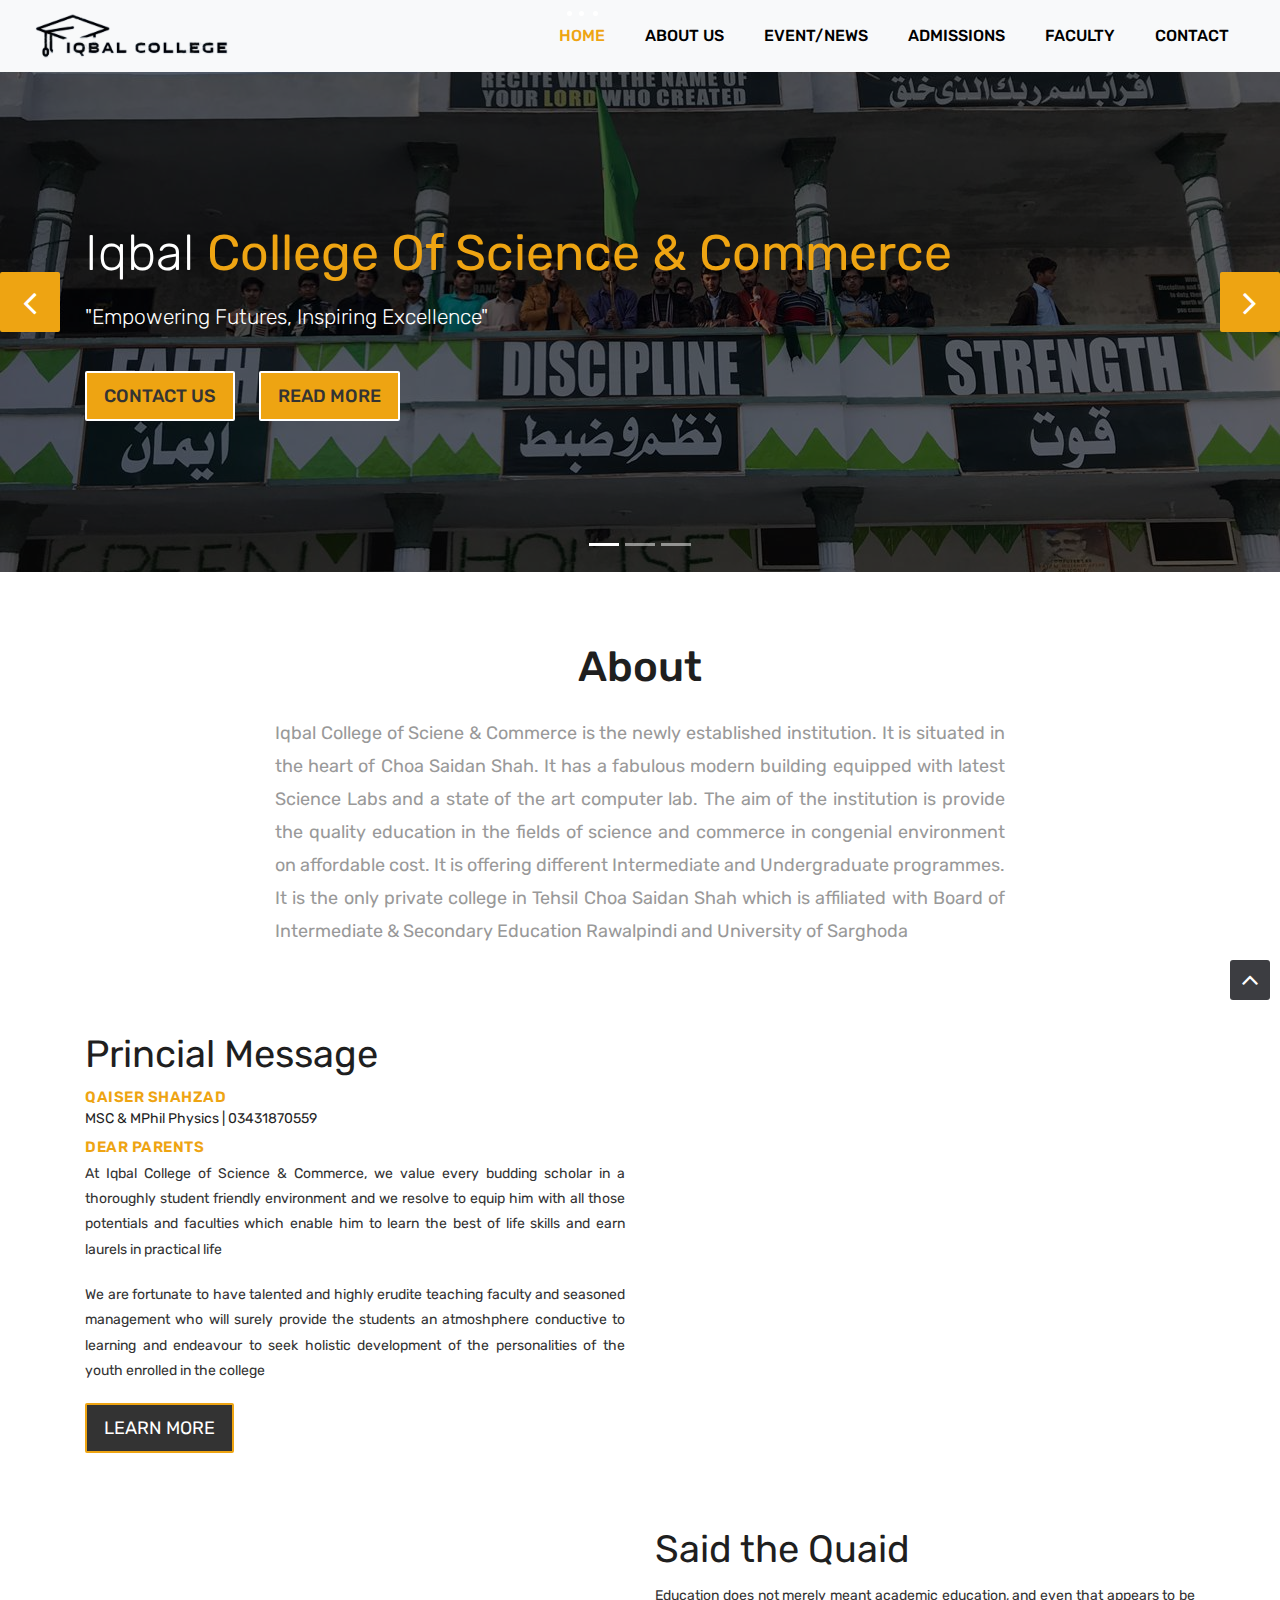
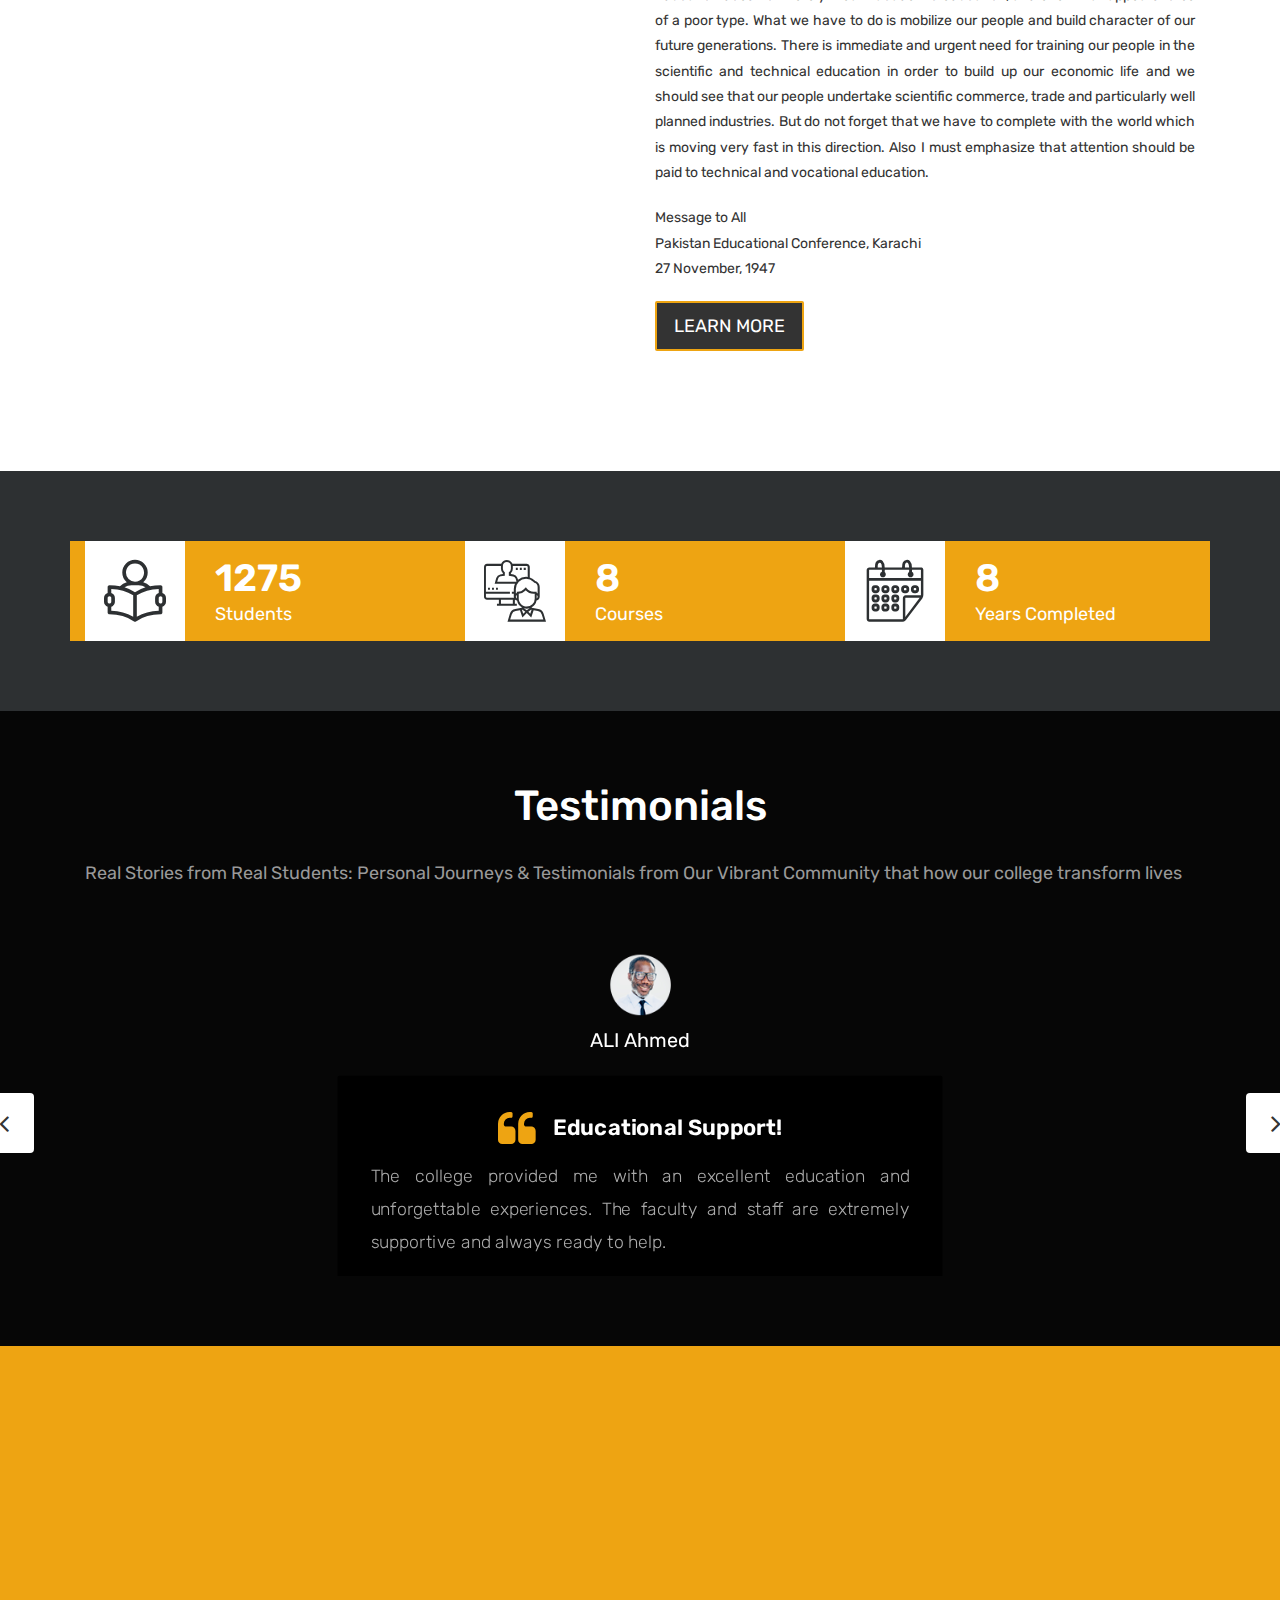
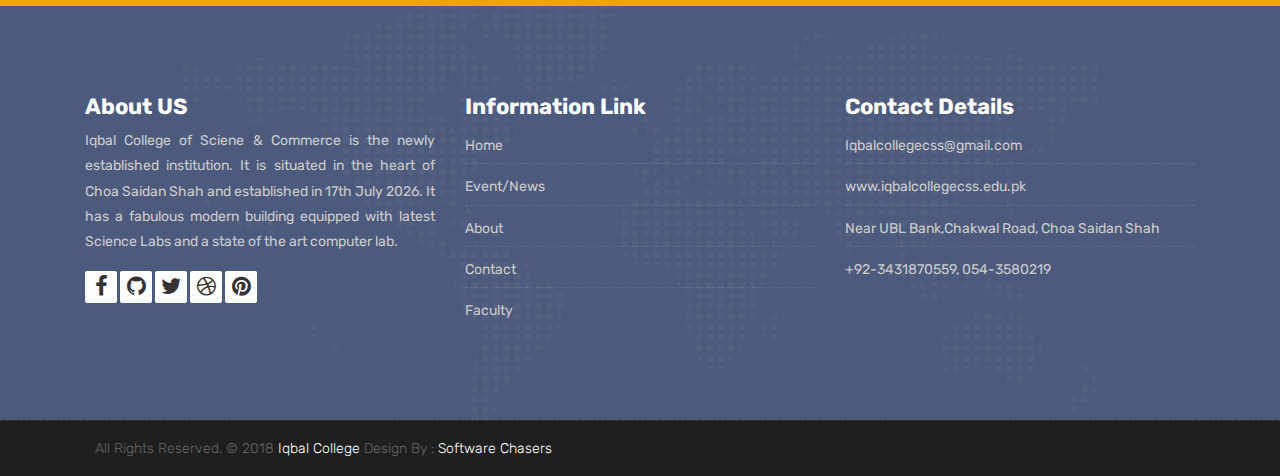
==== commit b0c41842: "contact information updated" ====
--- a/index.html
+++ b/index.html
@@ -152,7 +152,7 @@
 							<a class="nav-link dropdown-toggle" href="#" id="dropdown-a" data-toggle="dropdown">Event/News </a>
 							<div class="dropdown-menu" aria-labelledby="dropdown-a">
 								<a class="dropdown-item" href="blog.html">News/Events </a>
-								<!-- <a class="dropdown-item" href="blog-single.html">Blog single </a> -->
+								<a class="dropdown-item" href="gallery.html">Gallery </a>
 							</div>
 						</li>
 						<li class="nav-item"><a class="nav-link" href="Admissions.html">Admissions</a></li>
@@ -261,6 +261,8 @@
                 <div class="col-xl-6 col-lg-6 col-md-12 col-sm-12">
                     <div class="message-box">
                     	<h2>Princial Message</h2>
+                    	<h4>Qaiser Shahzad</h4>
+                    	<h5>MSC & MPhil Physics | 03431870559</h5>
                         <h4>Dear Parents</h4>
                         <p style="text-align: justify;">At Iqbal College of Science & Commerce, we value every budding scholar in a thoroughly student friendly environment and we resolve to equip him with all those potentials and faculties which enable him to learn the best of life skills and earn laurels in practical life</p>
 
@@ -522,10 +524,10 @@
                         </div>
 
                         <ul class="footer-links">
-                            <li><a href="mailto:#">iqbalcollege@gmail.com</a></li>
-                            <li><a href="#">www.iqbalcollege.com</a></li>
-                            <li>Chakwal Road, Choa Saidan Shah</li>
-                            <li>+92-3465769634, 054-3580219</li>
+                            <li><a href="mailto:Iqbalcollegecss@gmail.com">Iqbalcollegecss@gmail.com</a></li>
+                            <li><a href="https://www.iqbalcollegecss.edu.pk">www.iqbalcollegecss.edu.pk</a></li>
+                            <li>Near UBL Bank,Chakwal Road, Choa Saidan Shah</li>
+                            <li>+92-3431870559, 054-3580219</li>
                         </ul><!-- end links -->
                     </div><!-- end clearfix -->
                 </div><!-- end col -->
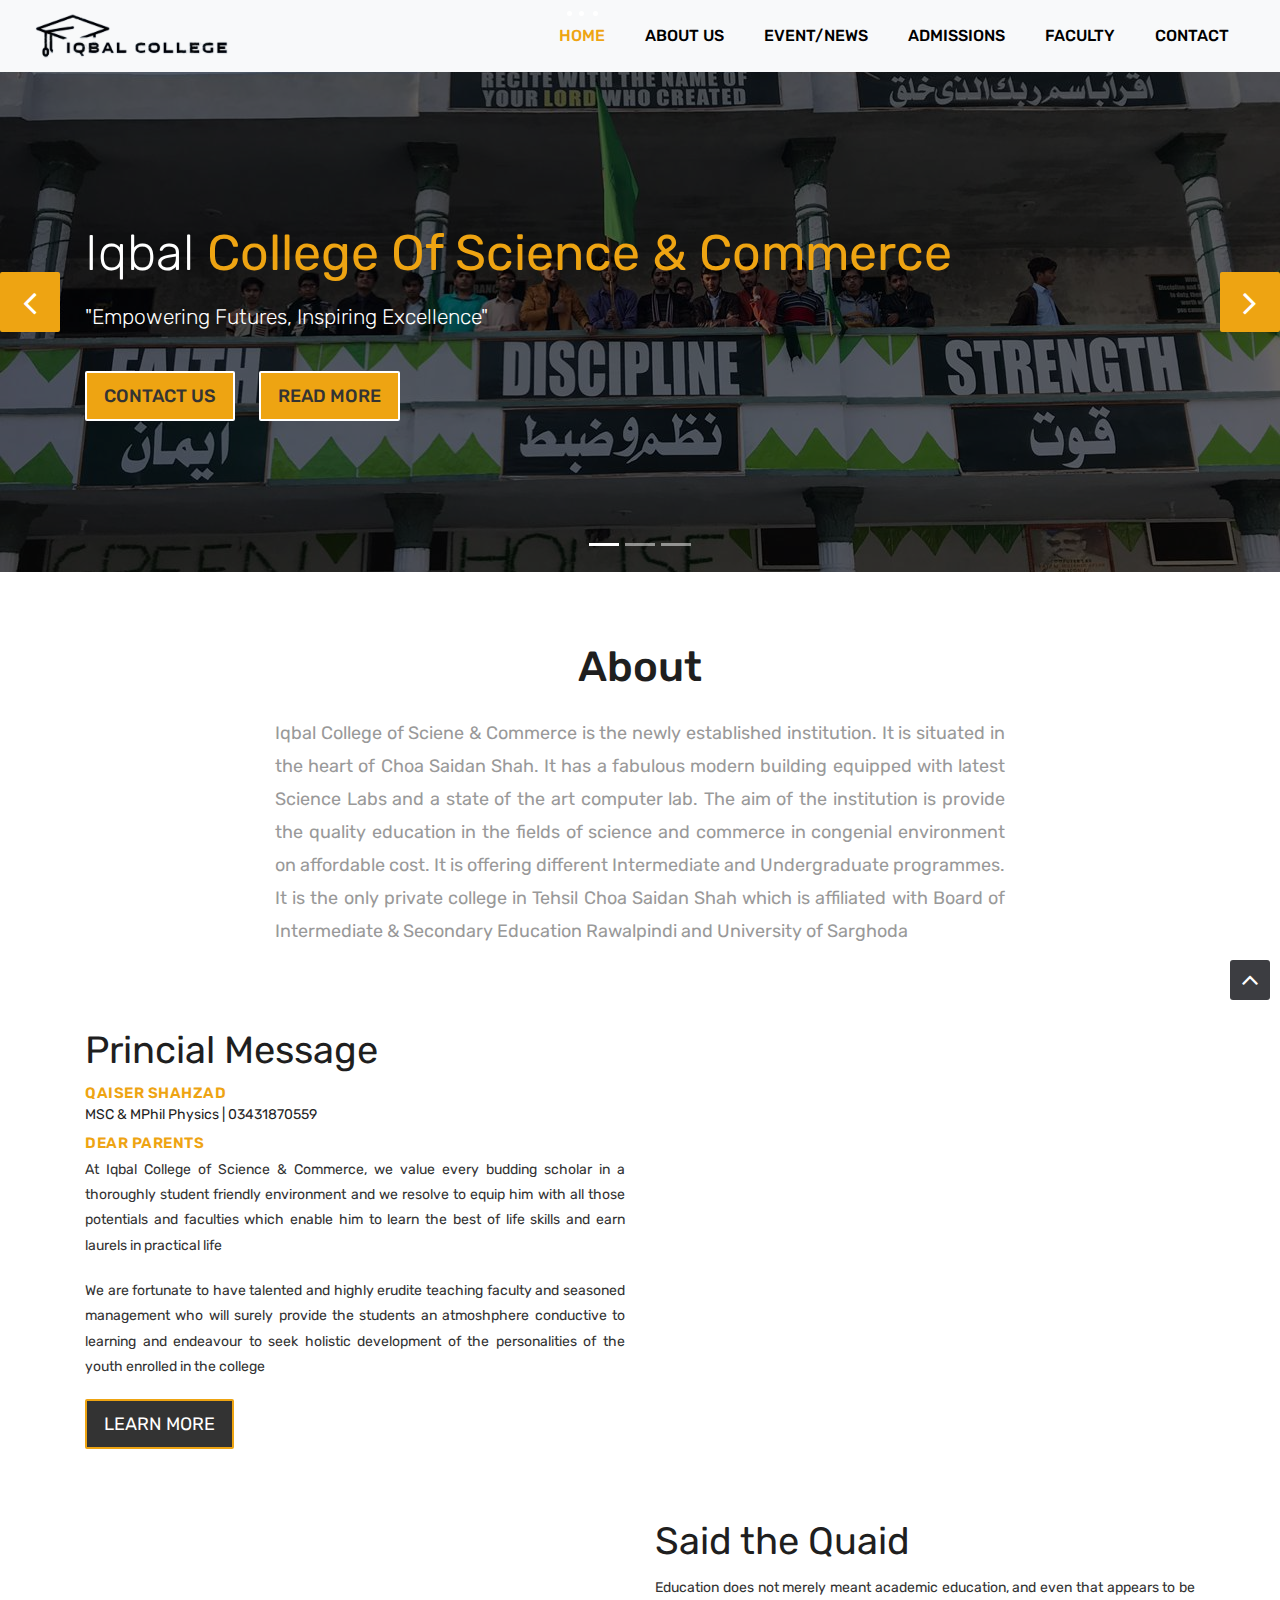
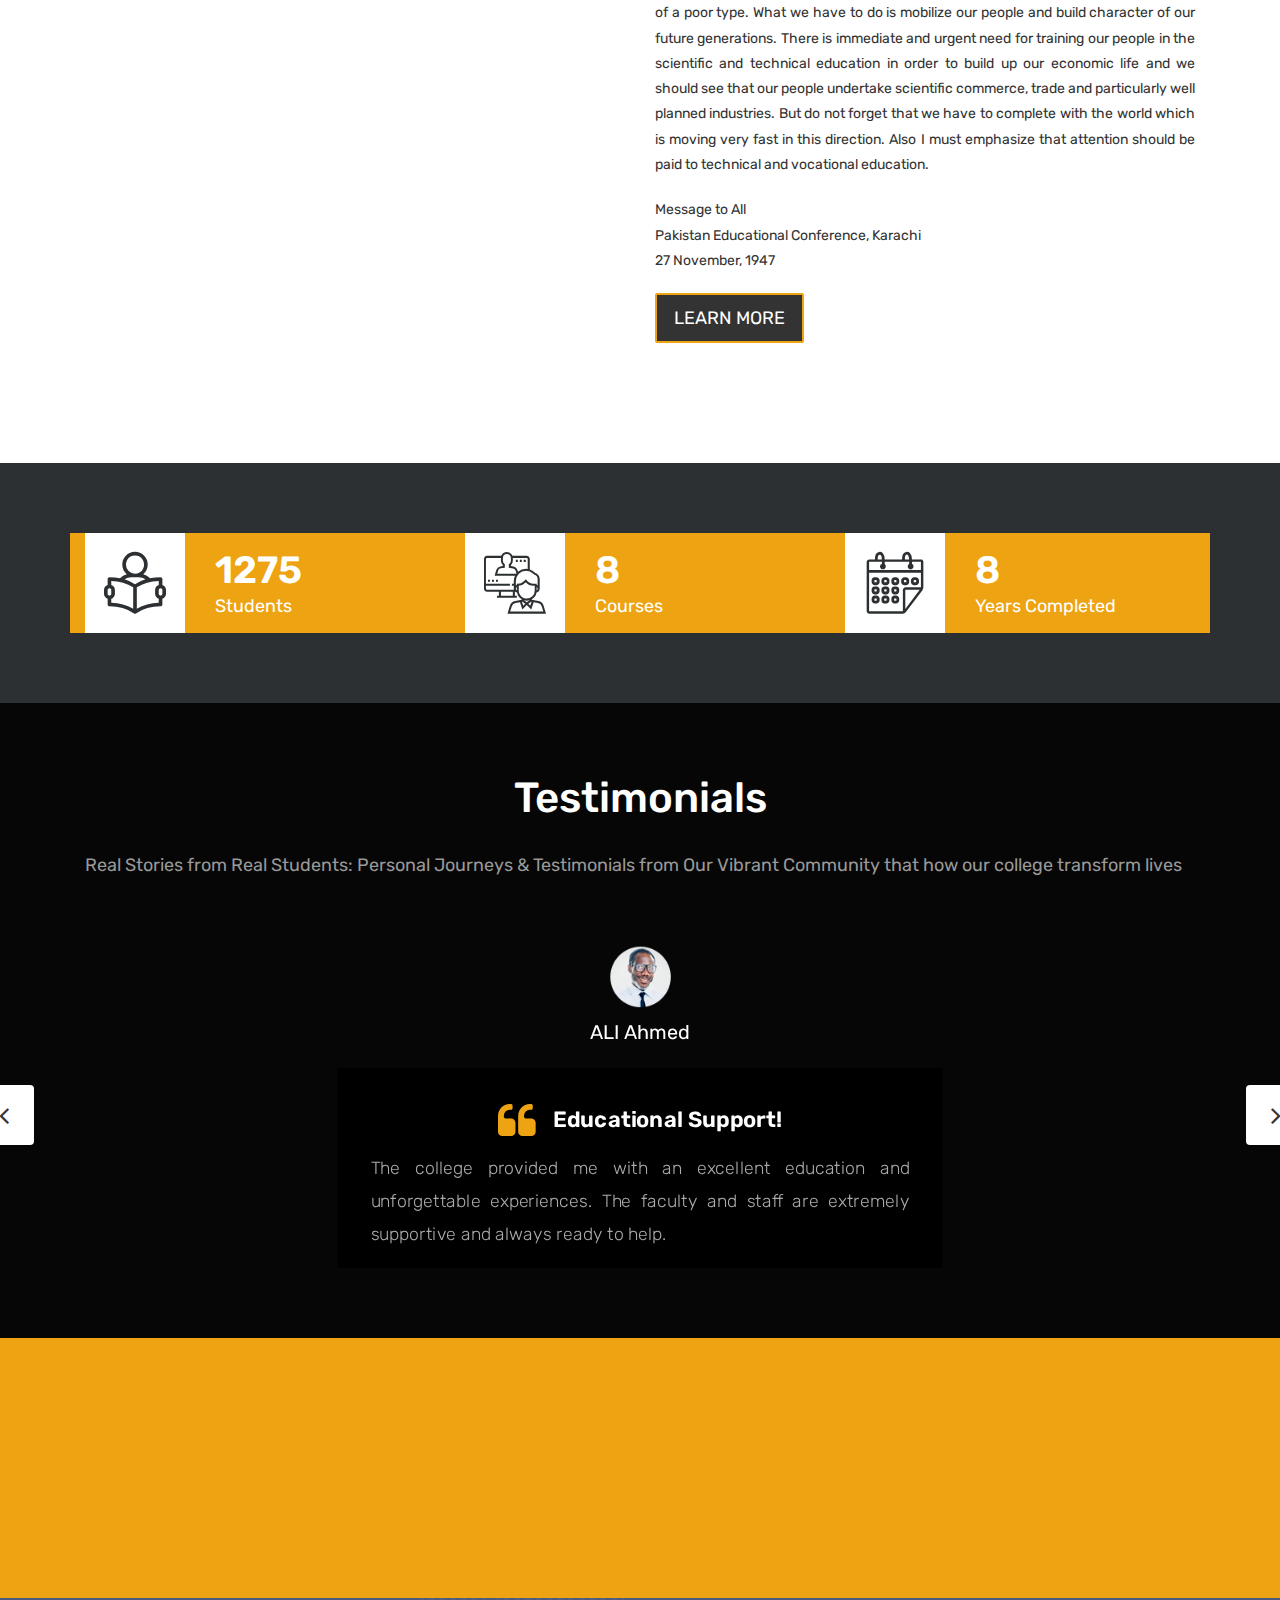
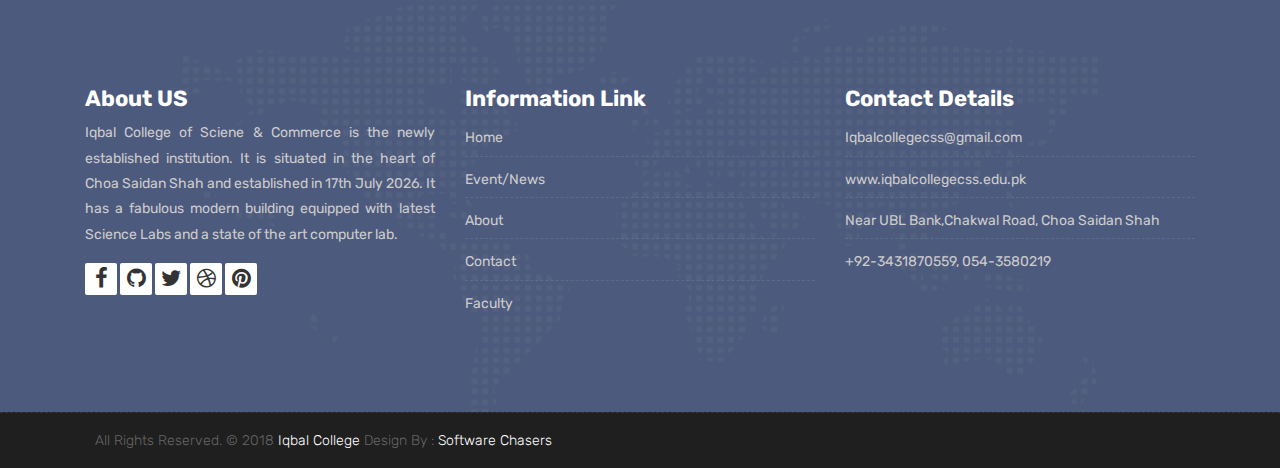
==== commit 27bb0c5d: "principal updated" ====
--- a/index.html
+++ b/index.html
@@ -274,7 +274,7 @@
 				
 				<div class="col-xl-6 col-lg-6 col-md-12 col-sm-12">
                     <div class="post-media wow fadeIn">
-                        <img src="images/principal.png" alt="" class="img-fluid img-rounded">
+                        <img src="images/principal.jpeg" style="height:450px; width: 350px; " alt="" class="img-fluid img-rounded">
                     </div><!-- end media -->
                 </div><!-- end col -->
 			</div>
--- a/style.css
+++ b/style.css
@@ -147,6 +147,7 @@
     -o-transition: all .3s ease-in-out;
     transition: all .3s ease-in-out;
 }
+
 
 .btn-custom {
     margin-top: 20px;
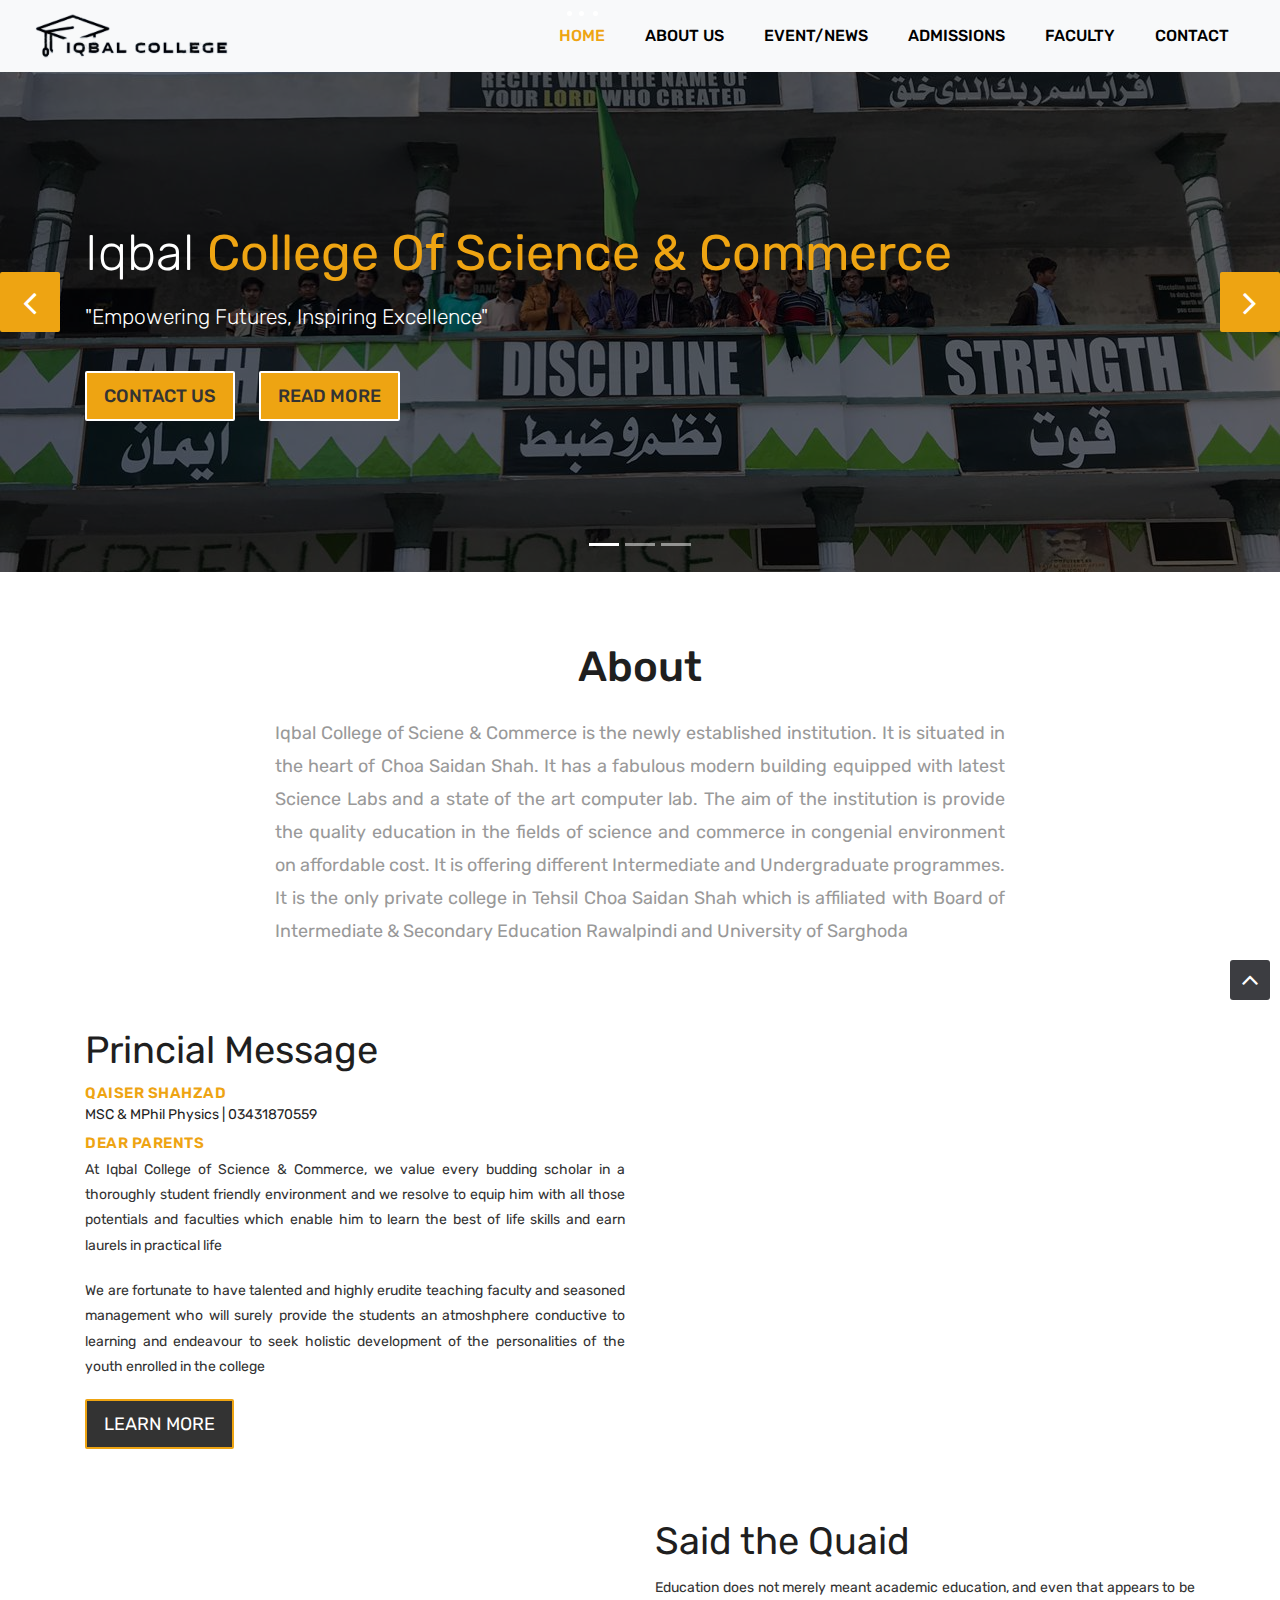
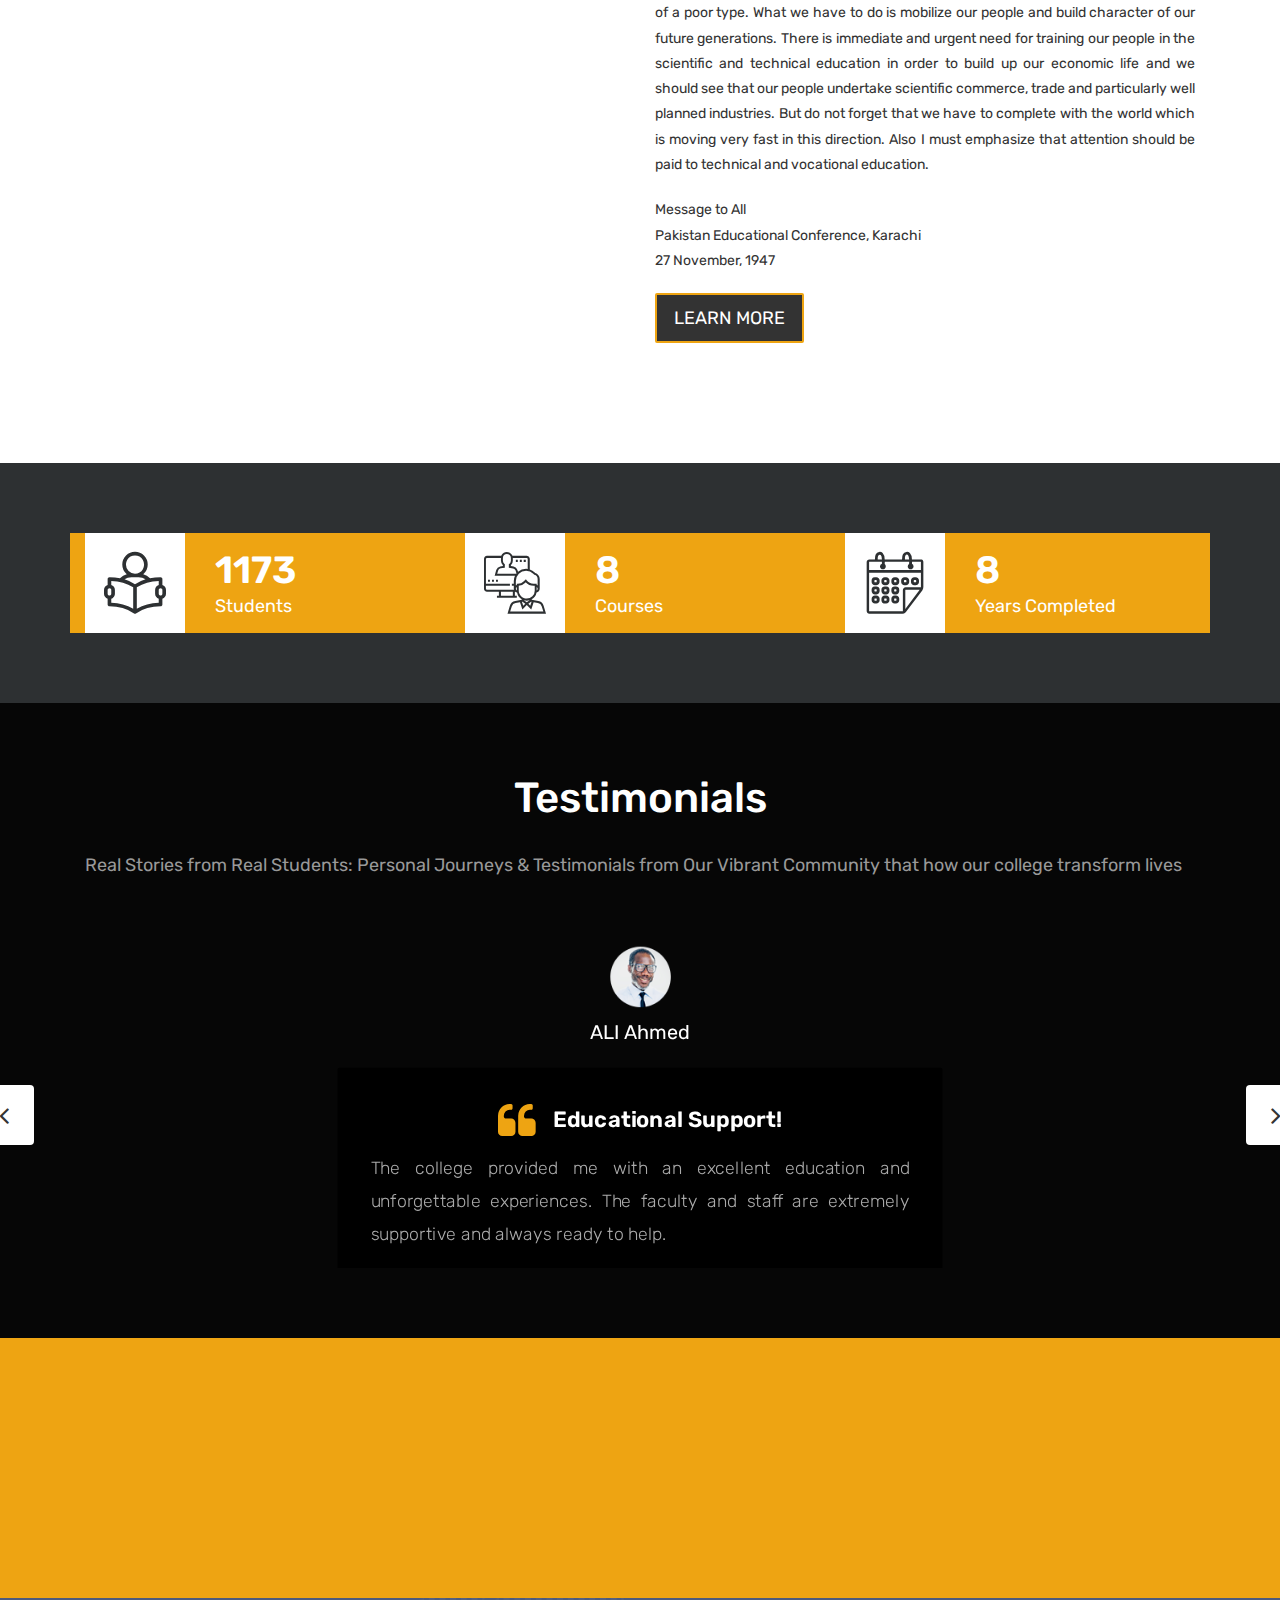
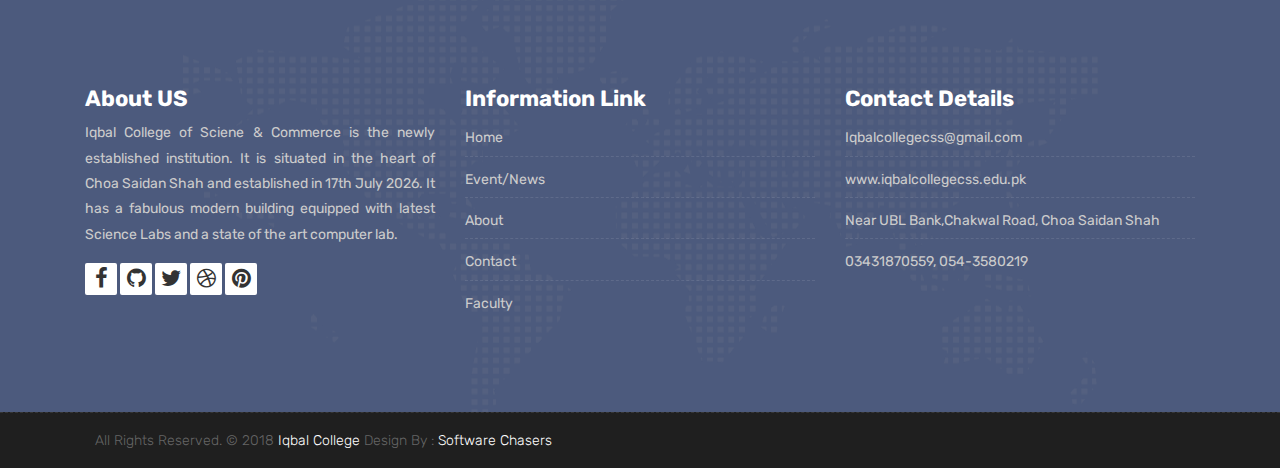
==== commit 27af212c: "update" ====
--- a/index.html
+++ b/index.html
@@ -527,7 +527,7 @@
                             <li><a href="mailto:Iqbalcollegecss@gmail.com">Iqbalcollegecss@gmail.com</a></li>
                             <li><a href="https://www.iqbalcollegecss.edu.pk">www.iqbalcollegecss.edu.pk</a></li>
                             <li>Near UBL Bank,Chakwal Road, Choa Saidan Shah</li>
-                            <li>+92-3431870559, 054-3580219</li>
+                            <li>03431870559, 054-3580219</li>
                         </ul><!-- end links -->
                     </div><!-- end clearfix -->
                 </div><!-- end col -->
